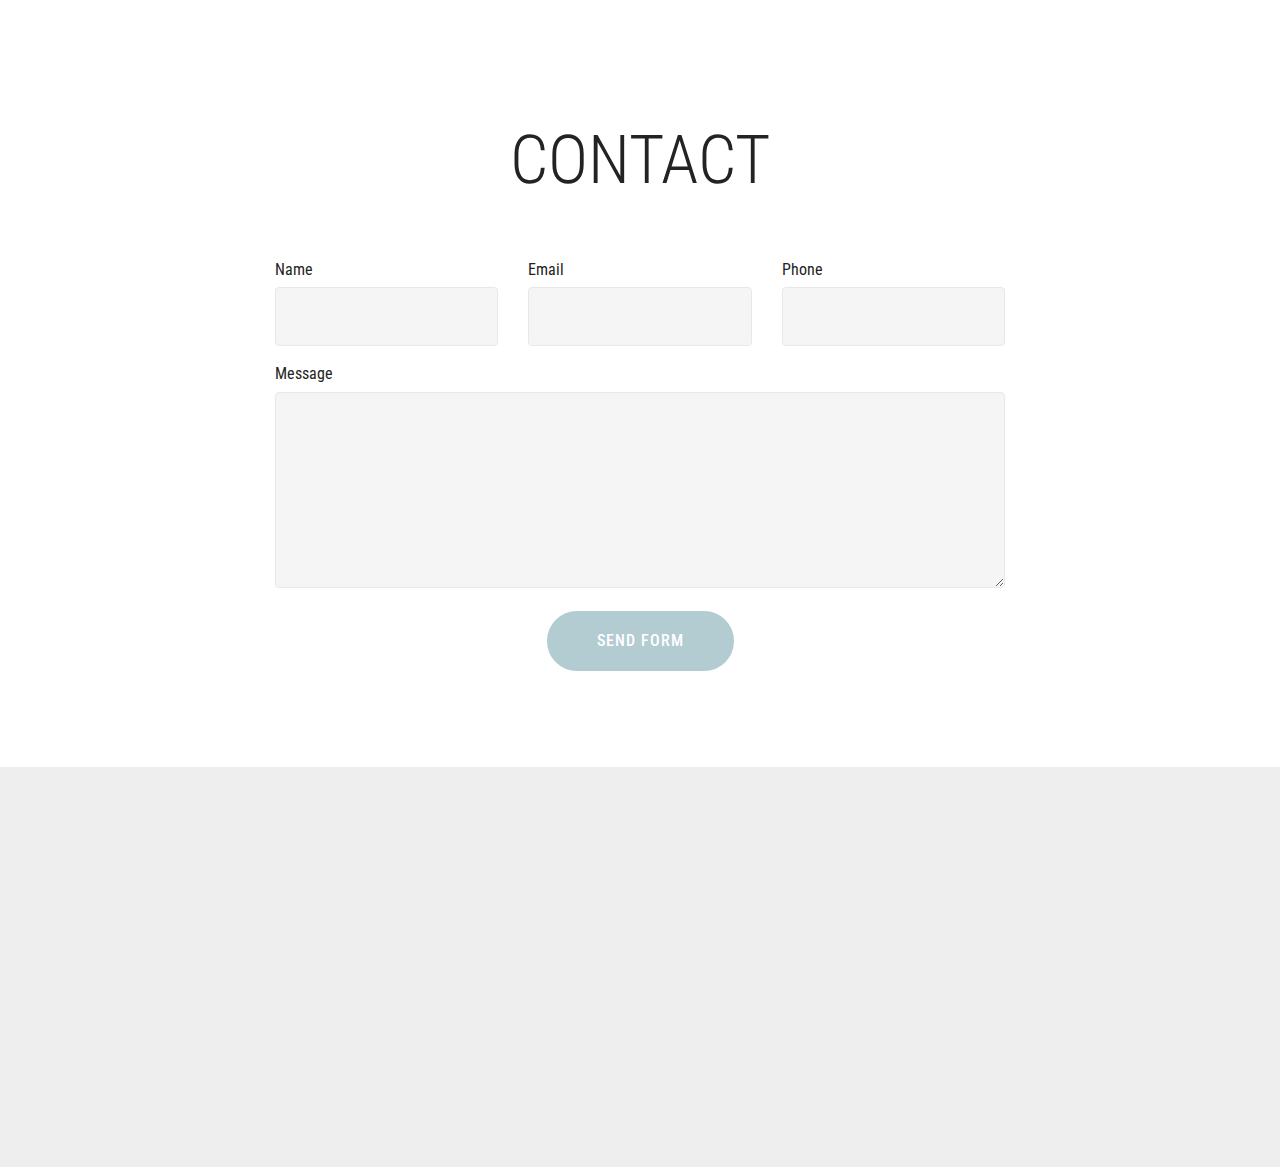
==== contact.html @ 8a57ddb5 "create github pages" ====
<!DOCTYPE html>
<html >
<head>
  <!-- Site made with Mobirise Website Builder v4.8.3, https://mobirise.com -->
  <meta charset="UTF-8">
  <meta http-equiv="X-UA-Compatible" content="IE=edge">
  <meta name="generator" content="Mobirise v4.8.3, mobirise.com">
  <meta name="viewport" content="width=device-width, initial-scale=1, minimum-scale=1">
  <link rel="shortcut icon" href="assets/images/logo2.png" type="image/x-icon">
  <meta name="description" content="Web Generator Description">
  <title>contact</title>
  <link rel="stylesheet" href="assets/web/assets/mobirise-icons/mobirise-icons.css">
  <link rel="stylesheet" href="assets/tether/tether.min.css">
  <link rel="stylesheet" href="assets/bootstrap/css/bootstrap.min.css">
  <link rel="stylesheet" href="assets/bootstrap/css/bootstrap-grid.min.css">
  <link rel="stylesheet" href="assets/bootstrap/css/bootstrap-reboot.min.css">
  <link rel="stylesheet" href="assets/dropdown/css/style.css">
  <link rel="stylesheet" href="assets/theme/css/style.css">
  <link rel="stylesheet" href="assets/mobirise/css/mbr-additional.css" type="text/css">
  
  
  
</head>
<body>
  <section class="menu cid-r60j9pSsD9" once="menu" id="menu2-v">

    

    <nav class="navbar navbar-expand beta-menu navbar-dropdown align-items-center navbar-fixed-top navbar-toggleable-sm bg-color transparent">
        <button class="navbar-toggler navbar-toggler-right" type="button" data-toggle="collapse" data-target="#navbarSupportedContent" aria-controls="navbarSupportedContent" aria-expanded="false" aria-label="Toggle navigation">
            <div class="hamburger">
                <span></span>
                <span></span>
                <span></span>
                <span></span>
            </div>
        </button>
        <div class="menu-logo">
            <div class="navbar-brand">
                
                
            </div>
        </div>
        <div class="collapse navbar-collapse" id="navbarSupportedContent">
            <ul class="navbar-nav nav-dropdown nav-right navbar-nav-top-padding" data-app-modern-menu="true"><li class="nav-item">
                    <a class="nav-link link text-white display-4" href="https://mobirise.com">Home</a>
                </li>
                <li class="nav-item dropdown open">
                    <a class="nav-link link dropdown-toggle text-white display-4" href="werk.html" data-toggle="dropdown-submenu" aria-expanded="true">Werk</a><div class="dropdown-menu"><a class="dropdown-item text-white display-4" href="grafischontwerp.html">grafisch ontwerp</a><a class="dropdown-item text-white display-4" href="fotografie.html">fotografie</a></div>
                </li><li class="nav-item"><a class="nav-link link text-white display-4" href="contact.html">Contact</a></li></ul>
            
        </div>
    </nav>
</section>

<section class="engine"><a href="https://mobiri.se/e">make your own website for free</a></section><section class="mbr-section form1 cid-r5quG4Xmtc" id="form1-d">

    

    
    <div class="container">
        <div class="row justify-content-center">
            <div class="title col-12 col-lg-8">
                <h2 class="mbr-section-title align-center pb-3 mbr-fonts-style display-1">
                    CONTACT</h2>
                
            </div>
        </div>
    </div>
    <div class="container">
        <div class="row justify-content-center">
            <div class="media-container-column col-lg-8" data-form-type="formoid">
                    <div data-form-alert="" hidden="">
                        Thanks for filling out the form!
                    </div>
            
                    <form class="mbr-form" action="https://mobirise.com/" method="post" data-form-title="Mobirise Form"><input type="hidden" name="email" data-form-email="true" value="3HmmqPAu88PGtLIsJCpdbBXEswCzyPb9y1jvnXiyZcxUybtmRmc34Odsw9iLwrab9UMjA8CFKDa3sPKSsH6M4JuAmCISs8RZKRK3dX3fKXfIW5dqasP6p+/CeQmYzyq2">
                        <div class="row row-sm-offset">
                            <div class="col-md-4 multi-horizontal" data-for="name">
                                <div class="form-group">
                                    <label class="form-control-label mbr-fonts-style display-7" for="name-form1-d">Name</label>
                                    <input type="text" class="form-control" name="name" data-form-field="Name" required="" id="name-form1-d">
                                </div>
                            </div>
                            <div class="col-md-4 multi-horizontal" data-for="email">
                                <div class="form-group">
                                    <label class="form-control-label mbr-fonts-style display-7" for="email-form1-d">Email</label>
                                    <input type="email" class="form-control" name="email" data-form-field="Email" required="" id="email-form1-d">
                                </div>
                            </div>
                            <div class="col-md-4 multi-horizontal" data-for="phone">
                                <div class="form-group">
                                    <label class="form-control-label mbr-fonts-style display-7" for="phone-form1-d">Phone</label>
                                    <input type="tel" class="form-control" name="phone" data-form-field="Phone" id="phone-form1-d">
                                </div>
                            </div>
                        </div>
                        <div class="form-group" data-for="message">
                            <label class="form-control-label mbr-fonts-style display-7" for="message-form1-d">Message</label>
                            <textarea type="text" class="form-control" name="message" rows="7" data-form-field="Message" id="message-form1-d"></textarea>
                        </div>
            
                        <span class="input-group-btn"><button href="" type="submit" class="btn btn-form btn-warning display-7">SEND FORM</button></span>
                    </form>
            </div>
        </div>
    </div>
</section>

<section class="map1 cid-r5quG6iySK" id="map1-e">

     

    <div class="google-map"><iframe frameborder="0" style="border:0" src="https://www.google.com/maps/embed/v1/place?key=AIzaSyA0Dx_boXQiwvdz8sJHoYeZNVTdoWONYkU&amp;q=place_id:ChIJn6wOs6lZwokRLKy1iqRcoKw" allowfullscreen=""></iframe></div>
</section>


  <script src="assets/web/assets/jquery/jquery.min.js"></script>
  <script src="assets/popper/popper.min.js"></script>
  <script src="assets/tether/tether.min.js"></script>
  <script src="assets/bootstrap/js/bootstrap.min.js"></script>
  <script src="assets/smoothscroll/smooth-scroll.js"></script>
  <script src="assets/dropdown/js/script.min.js"></script>
  <script src="assets/touchswipe/jquery.touch-swipe.min.js"></script>
  <script src="assets/theme/js/script.js"></script>
  <script src="assets/formoid/formoid.min.js"></script>
  
  
</body>
</html>
---- assets/web/assets/mobirise-icons/mobirise-icons.css ----
@font-face {
  font-family: 'MobiriseIcons';
  src:  url('mobirise-icons.eot?spat4u');
  src:  url('mobirise-icons.eot?spat4u#iefix') format('embedded-opentype'),
    url('mobirise-icons.ttf?spat4u') format('truetype'),
    url('mobirise-icons.woff?spat4u') format('woff'),
    url('mobirise-icons.svg?spat4u#MobiriseIcons') format('svg');
  font-weight: normal;
  font-style: normal;
}

[class^="mbri-"], [class*=" mbri-"] {
  /* use !important to prevent issues with browser extensions that change fonts */
  font-family: MobiriseIcons !important;
  speak: none;
  font-style: normal;
  font-weight: normal;
  font-variant: normal;
  text-transform: none;
  line-height: 1;

  /* Better Font Rendering =========== */
  -webkit-font-smoothing: antialiased;
  -moz-osx-font-smoothing: grayscale;
}

.mbri-add-submenu:before {
  content: "\e900";
}
.mbri-alert:before {
  content: "\e901";
}
.mbri-align-center:before {
  content: "\e902";
}
.mbri-align-justify:before {
  content: "\e903";
}
.mbri-align-left:before {
  content: "\e904";
}
.mbri-align-right:before {
  content: "\e905";
}
.mbri-android:before {
  content: "\e906";
}
.mbri-apple:before {
  content: "\e907";
}
.mbri-arrow-down:before {
  content: "\e908";
}
.mbri-arrow-next:before {
  content: "\e909";
}
.mbri-arrow-prev:before {
  content: "\e90a";
}
.mbri-arrow-up:before {
  content: "\e90b";
}
.mbri-bold:before {
  content: "\e90c";
}
.mbri-bookmark:before {
  content: "\e90d";
}
.mbri-bootstrap:before {
  content: "\e90e";
}
.mbri-briefcase:before {
  content: "\e90f";
}
.mbri-browse:before {
  content: "\e910";
}
.mbri-bulleted-list:before {
  content: "\e911";
}
.mbri-calendar:before {
  content: "\e912";
}
.mbri-camera:before {
  content: "\e913";
}
.mbri-cart-add:before {
  content: "\e914";
}
.mbri-cart-full:before {
  content: "\e915";
}
.mbri-cash:before {
  content: "\e916";
}
.mbri-change-style:before {
  content: "\e917";
}
.mbri-chat:before {
  content: "\e918";
}
.mbri-clock:before {
  content: "\e919";
}
.mbri-close:before {
  content: "\e91a";
}
.mbri-cloud:before {
  content: "\e91b";
}
.mbri-code:before {
  content: "\e91c";
}
.mbri-contact-form:before {
  content: "\e91d";
}
.mbri-credit-card:before {
  content: "\e91e";
}
.mbri-cursor-click:before {
  content: "\e91f";
}
.mbri-cust-feedback:before {
  content: "\e920";
}
.mbri-database:before {
  content: "\e921";
}
.mbri-delivery:before {
  content: "\e922";
}
.mbri-desktop:before {
  content: "\e923";
}
.mbri-devices:before {
  content: "\e924";
}
.mbri-down:before {
  content: "\e925";
}
.mbri-download:before {
  content: "\e989";
}
.mbri-drag-n-drop:before {
  content: "\e927";
}
.mbri-drag-n-drop2:before {
  content: "\e928";
}
.mbri-edit:before {
  content: "\e929";
}
.mbri-edit2:before {
  content: "\e92a";
}
.mbri-error:before {
  content: "\e92b";
}
.mbri-extension:before {
  content: "\e92c";
}
.mbri-features:before {
  content: "\e92d";
}
.mbri-file:before {
  content: "\e92e";
}
.mbri-flag:before {
  content: "\e92f";
}
.mbri-folder:before {
  content: "\e930";
}
.mbri-gift:before {
  content: "\e931";
}
.mbri-github:before {
  content: "\e932";
}
.mbri-globe:before {
  content: "\e933";
}
.mbri-globe-2:before {
  content: "\e934";
}
.mbri-growing-chart:before {
  content: "\e935";
}
.mbri-hearth:before {
  content: "\e936";
}
.mbri-help:before {
  content: "\e937";
}
.mbri-home:before {
  content: "\e938";
}
.mbri-hot-cup:before {
  content: "\e939";
}
.mbri-idea:before {
  content: "\e93a";
}
.mbri-image-gallery:before {
  content: "\e93b";
}
.mbri-image-slider:before {
  content: "\e93c";
}
.mbri-info:before {
  content: "\e93d";
}
.mbri-italic:before {
  content: "\e93e";
}
.mbri-key:before {
  content: "\e93f";
}
.mbri-laptop:before {
  content: "\e940";
}
.mbri-layers:before {
  content: "\e941";
}
.mbri-left-right:before {
  content: "\e942";
}
.mbri-left:before {
  content: "\e943";
}
.mbri-letter:before {
  content: "\e944";
}
.mbri-like:before {
  content: "\e945";
}
.mbri-link:before {
  content: "\e946";
}
.mbri-lock:before {
  content: "\e947";
}
.mbri-login:before {
  content: "\e948";
}
.mbri-logout:before {
  content: "\e949";
}
.mbri-magic-stick:before {
  content: "\e94a";
}
.mbri-map-pin:before {
  content: "\e94b";
}
.mbri-menu:before {
  content: "\e94c";
}
.mbri-mobile:before {
  content: "\e94d";
}
.mbri-mobile2:before {
  content: "\e94e";
}
.mbri-mobirise:before {
  content: "\e94f";
}
.mbri-more-horizontal:before {
  content: "\e950";
}
.mbri-more-vertical:before {
  content: "\e951";
}
.mbri-music:before {
  content: "\e952";
}
.mbri-new-file:before {
  content: "\e953";
}
.mbri-numbered-list:before {
  content: "\e954";
}
.mbri-opened-folder:before {
  content: "\e955";
}
.mbri-pages:before {
  content: "\e956";
}
.mbri-paper-plane:before {
  content: "\e957";
}
.mbri-paperclip:before {
  content: "\e958";
}
.mbri-photo:before {
  content: "\e959";
}
.mbri-photos:before {
  content: "\e95a";
}
.mbri-pin:before {
  content: "\e95b";
}
.mbri-play:before {
  content: "\e95c";
}
.mbri-plus:before {
  content: "\e95d";
}
.mbri-preview:before {
  content: "\e95e";
}
.mbri-print:before {
  content: "\e95f";
}
.mbri-protect:before {
  content: "\e960";
}
.mbri-question:before {
  content: "\e961";
}
.mbri-quote-left:before {
  content: "\e962";
}
.mbri-quote-right:before {
  content: "\e963";
}
.mbri-refresh:before {
  content: "\e964";
}
.mbri-responsive:before {
  content: "\e965";
}
.mbri-right:before {
  content: "\e966";
}
.mbri-rocket:before {
  content: "\e967";
}
.mbri-sad-face:before {
  content: "\e968";
}
.mbri-sale:before {
  content: "\e969";
}
.mbri-save:before {
  content: "\e96a";
}
.mbri-search:before {
  content: "\e96b";
}
.mbri-setting:before {
  content: "\e96c";
}
.mbri-setting2:before {
  content: "\e96d";
}
.mbri-setting3:before {
  content: "\e96e";
}
.mbri-share:before {
  content: "\e96f";
}
.mbri-shopping-bag:before {
  content: "\e970";
}
.mbri-shopping-basket:before {
  content: "\e971";
}
.mbri-shopping-cart:before {
  content: "\e972";
}
.mbri-sites:before {
  content: "\e973";
}
.mbri-smile-face:before {
  content: "\e974";
}
.mbri-speed:before {
  content: "\e975";
}
.mbri-star:before {
  content: "\e976";
}
.mbri-success:before {
  content: "\e977";
}
.mbri-sun:before {
  content: "\e978";
}
.mbri-sun2:before {
  content: "\e979";
}
.mbri-tablet:before {
  content: "\e97a";
}
.mbri-tablet-vertical:before {
  content: "\e97b";
}
.mbri-target:before {
  content: "\e97c";
}
.mbri-timer:before {
  content: "\e97d";
}
.mbri-to-ftp:before {
  content: "\e97e";
}
.mbri-to-local-drive:before {
  content: "\e97f";
}
.mbri-touch-swipe:before {
  content: "\e980";
}
.mbri-touch:before {
  content: "\e981";
}
.mbri-trash:before {
  content: "\e982";
}
.mbri-underline:before {
  content: "\e983";
}
.mbri-unlink:before {
  content: "\e984";
}
.mbri-unlock:before {
  content: "\e985";
}
.mbri-up-down:before {
  content: "\e986";
}
.mbri-up:before {
  content: "\e987";
}
.mbri-update:before {
  content: "\e988";
}
.mbri-upload:before {
 content: "\e926"; 
}
.mbri-user:before {
  content: "\e98a";
}
.mbri-user2:before {
  content: "\e98b";
}
.mbri-users:before {
  content: "\e98c";
}
.mbri-video:before {
  content: "\e98d";
}
.mbri-video-play:before {
  content: "\e98e";
}
.mbri-watch:before {
  content: "\e98f";
}
.mbri-website-theme:before {
  content: "\e990";
}
.mbri-wifi:before {
  content: "\e991";
}
.mbri-windows:before {
  content: "\e992";
}
.mbri-zoom-out:before {
  content: "\e993";
}
.mbri-redo:before {
  content: "\e994";
}
.mbri-undo:before {
  content: "\e995";
}
---- assets/dropdown/css/style.css ----
.navbar-dropdown {
  left: 0;
  padding: 0;
  position: absolute;
  right: 0;
  top: 0;
  transition: all 0.45s ease;
  z-index: 1030;
  background: #282828; }
  .navbar-dropdown .navbar-logo {
    margin-right: 0.8rem;
    transition: margin 0.3s ease-in-out;
    vertical-align: middle; }
    .navbar-dropdown .navbar-logo img {
      height: 3.125rem;
      transition: all 0.3s ease-in-out; }
    .navbar-dropdown .navbar-logo.mbr-iconfont {
      font-size: 3.125rem;
      line-height: 3.125rem; }
  .navbar-dropdown .navbar-caption {
    font-weight: 700;
    white-space: normal;
    vertical-align: -4px;
    line-height: 3.125rem !important; }
    .navbar-dropdown .navbar-caption, .navbar-dropdown .navbar-caption:hover {
      color: inherit;
      text-decoration: none; }
  .navbar-dropdown .mbr-iconfont + .navbar-caption {
    vertical-align: -1px; }
  .navbar-dropdown.navbar-fixed-top {
    position: fixed; }
  .navbar-dropdown .navbar-brand span {
    vertical-align: -4px; }
  .navbar-dropdown.bg-color.transparent {
    background: none; }
  .navbar-dropdown.navbar-short .navbar-brand {
    padding: 0.625rem 0; }
    .navbar-dropdown.navbar-short .navbar-brand span {
      vertical-align: -1px; }
  .navbar-dropdown.navbar-short .navbar-caption {
    line-height: 2.375rem !important;
    vertical-align: -2px; }
  .navbar-dropdown.navbar-short .navbar-logo {
    margin-right: 0.5rem; }
    .navbar-dropdown.navbar-short .navbar-logo img {
      height: 2.375rem; }
    .navbar-dropdown.navbar-short .navbar-logo.mbr-iconfont {
      font-size: 2.375rem;
      line-height: 2.375rem; }
  .navbar-dropdown.navbar-short .mbr-table-cell {
    height: 3.625rem; }
  .navbar-dropdown .navbar-close {
    left: 0.6875rem;
    position: fixed;
    top: 0.75rem;
    z-index: 1000; }
  .navbar-dropdown .hamburger-icon {
    content: "";
    display: inline-block;
    vertical-align: middle;
    width: 16px;
    -webkit-box-shadow: 0 -6px 0 1px #282828,0 0 0 1px #282828,0 6px 0 1px #282828;
    -moz-box-shadow: 0 -6px 0 1px #282828,0 0 0 1px #282828,0 6px 0 1px #282828;
    box-shadow: 0 -6px 0 1px #282828,0 0 0 1px #282828,0 6px 0 1px #282828; }

.dropdown-menu .dropdown-toggle[data-toggle="dropdown-submenu"]::after {
  border-bottom: 0.35em solid transparent;
  border-left: 0.35em solid;
  border-right: 0;
  border-top: 0.35em solid transparent;
  margin-left: 0.3rem; }

.dropdown-menu .dropdown-item:focus {
  outline: 0; }

.nav-dropdown {
  font-size: 0.75rem;
  font-weight: 500;
  height: auto !important; }
  .nav-dropdown .nav-btn {
    padding-left: 1rem; }
  .nav-dropdown .link {
    margin: .667em 1.667em;
    font-weight: 500;
    padding: 0;
    transition: color .2s ease-in-out; }
    .nav-dropdown .link.dropdown-toggle {
      margin-right: 2.583em; }
      .nav-dropdown .link.dropdown-toggle::after {
        margin-left: .25rem;
        border-top: 0.35em solid;
        border-right: 0.35em solid transparent;
        border-left: 0.35em solid transparent;
        border-bottom: 0; }
      .nav-dropdown .link.dropdown-toggle[aria-expanded="true"] {
        margin: 0;
        padding: 0.667em 3.263em  0.667em 1.667em; }
  .nav-dropdown .link::after,
  .nav-dropdown .dropdown-item::after {
    color: inherit; }
  .nav-dropdown .btn {
    font-size: 0.75rem;
    font-weight: 700;
    letter-spacing: 0;
    margin-bottom: 0;
    padding-left: 1.25rem;
    padding-right: 1.25rem; }
  .nav-dropdown .dropdown-menu {
    border-radius: 0;
    border: 0;
    left: 0;
    margin: 0;
    padding-bottom: 1.25rem;
    padding-top: 1.25rem;
    position: relative; }
  .nav-dropdown .dropdown-submenu {
    margin-left: 0.125rem;
    top: 0; }
  .nav-dropdown .dropdown-item {
    font-weight: 500;
    line-height: 2;
    padding: 0.3846em 4.615em 0.3846em 1.5385em;
    position: relative;
    transition: color .2s ease-in-out, background-color .2s ease-in-out; }
    .nav-dropdown .dropdown-item::after {
      margin-top: -0.3077em;
      position: absolute;
      right: 1.1538em;
      top: 50%; }
    .nav-dropdown .dropdown-item:focus, .nav-dropdown .dropdown-item:hover {
      background: none; }

@media (max-width: 767px) {
  .nav-dropdown.navbar-toggleable-sm {
    bottom: 0;
    display: none;
    left: 0;
    overflow-x: hidden;
    position: fixed;
    top: 0;
    transform: translateX(-100%);
    -ms-transform: translateX(-100%);
    -webkit-transform: translateX(-100%);
    width: 18.75rem;
    z-index: 999; } }
.nav-dropdown.navbar-toggleable-xl {
  bottom: 0;
  display: none;
  left: 0;
  overflow-x: hidden;
  position: fixed;
  top: 0;
  transform: translateX(-100%);
  -ms-transform: translateX(-100%);
  -webkit-transform: translateX(-100%);
  width: 18.75rem;
  z-index: 999; }

.nav-dropdown-sm {
  display: block !important;
  overflow-x: hidden;
  overflow: auto;
  padding-top: 3.875rem; }
  .nav-dropdown-sm::after {
    content: "";
    display: block;
    height: 3rem;
    width: 100%; }
  .nav-dropdown-sm.collapse.in ~ .navbar-close {
    display: block !important; }
  .nav-dropdown-sm.collapsing, .nav-dropdown-sm.collapse.in {
    transform: translateX(0);
    -ms-transform: translateX(0);
    -webkit-transform: translateX(0);
    transition: all 0.25s ease-out;
    -webkit-transition: all 0.25s ease-out;
    background: #282828; }
  .nav-dropdown-sm.collapsing[aria-expanded="false"] {
    transform: translateX(-100%);
    -ms-transform: translateX(-100%);
    -webkit-transform: translateX(-100%); }
  .nav-dropdown-sm .nav-item {
    display: block;
    margin-left: 0 !important;
    padding-left: 0; }
  .nav-dropdown-sm .link,
  .nav-dropdown-sm .dropdown-item {
    border-top: 1px dotted rgba(255, 255, 255, 0.1);
    font-size: 0.8125rem;
    line-height: 1.6;
    margin: 0 !important;
    padding: 0.875rem 2.4rem 0.875rem 1.5625rem !important;
    position: relative;
    white-space: normal; }
    .nav-dropdown-sm .link:focus, .nav-dropdown-sm .link:hover,
    .nav-dropdown-sm .dropdown-item:focus,
    .nav-dropdown-sm .dropdown-item:hover {
      background: rgba(0, 0, 0, 0.2) !important;
      color: #c0a375; }
  .nav-dropdown-sm .nav-btn {
    position: relative;
    padding: 1.5625rem 1.5625rem 0 1.5625rem; }
    .nav-dropdown-sm .nav-btn::before {
      border-top: 1px dotted rgba(255, 255, 255, 0.1);
      content: "";
      left: 0;
      position: absolute;
      top: 0;
      width: 100%; }
    .nav-dropdown-sm .nav-btn + .nav-btn {
      padding-top: 0.625rem; }
      .nav-dropdown-sm .nav-btn + .nav-btn::before {
        display: none; }
  .nav-dropdown-sm .btn {
    padding: 0.625rem 0; }
  .nav-dropdown-sm .dropdown-toggle[data-toggle="dropdown-submenu"]::after {
    margin-left: .25rem;
    border-top: 0.35em solid;
    border-right: 0.35em solid transparent;
    border-left: 0.35em solid transparent;
    border-bottom: 0; }
  .nav-dropdown-sm .dropdown-toggle[data-toggle="dropdown-submenu"][aria-expanded="true"]::after {
    border-top: 0;
    border-right: 0.35em solid transparent;
    border-left: 0.35em solid transparent;
    border-bottom: 0.35em solid; }
  .nav-dropdown-sm .dropdown-menu {
    margin: 0;
    padding: 0;
    position: relative;
    top: 0;
    left: 0;
    width: 100%;
    border: 0;
    float: none;
    border-radius: 0;
    background: none; }
  .nav-dropdown-sm .dropdown-submenu {
    left: 100%;
    margin-left: 0.125rem;
    margin-top: -1.25rem;
    top: 0; }

.navbar-toggleable-sm .nav-dropdown .dropdown-menu {
  position: absolute; }

.navbar-toggleable-sm .nav-dropdown .dropdown-submenu {
  left: 100%;
  margin-left: 0.125rem;
  margin-top: -1.25rem;
  top: 0; }

.navbar-toggleable-sm.opened .nav-dropdown .dropdown-menu {
  position: relative; }

.navbar-toggleable-sm.opened .nav-dropdown .dropdown-submenu {
  left: 0;
  margin-left: 00rem;
  margin-top: 0rem;
  top: 0; }

.is-builder .nav-dropdown.collapsing {
  transition: none !important; }

/*# sourceMappingURL=style.css.map */
---- assets/theme/css/style.css ----
/*!
 * Mobirise v4 theme (https://mobirise.com/)
 * Copyright 2017 Mobirise
 */section{background-color:#eeeeee}section,.container,.container-fluid{position:relative;word-wrap:break-word}a.mbr-iconfont:hover{text-decoration:none}.article .lead p,.article .lead ul,.article .lead ol,.article .lead pre,.article .lead blockquote{margin-bottom:0}a{font-style:normal;font-weight:400;cursor:pointer}a,a:hover{text-decoration:none}figure{margin-bottom:0}body{color:#232323}h1,h2,h3,h4,h5,h6,.h1,.h2,.h3,.h4,.h5,.h6,.display-1,.display-2,.display-3,.display-4{line-height:1;word-break:break-word;word-wrap:break-word}b,strong{font-weight:bold}blockquote{padding:10px 0 10px 20px;position:relative;border-left:2px solid;border-color:#ff3366}input:-webkit-autofill,input:-webkit-autofill:hover,input:-webkit-autofill:focus,input:-webkit-autofill:active{transition-delay:9999s;transition-property:background-color, color}textarea[type="hidden"]{display:none}body{position:relative}section{background-position:50% 50%;background-repeat:no-repeat;background-size:cover}section .mbr-background-video,section .mbr-background-video-preview{position:absolute;bottom:0;left:0;right:0;top:0}.hidden{visibility:hidden}.mbr-z-index20{z-index:20}/*! Base colors */.mbr-white{color:#ffffff}.mbr-black{color:#000000}.mbr-bg-white{background-color:#ffffff}.mbr-bg-black{background-color:#000000}/*! Text-aligns */.align-left{text-align:left}.align-center{text-align:center}.align-right{text-align:right}@media (max-width: 767px){.align-left,.align-center,.align-right,.mbr-section-btn,.mbr-section-title{text-align:center}}/*! Font-weight  */.mbr-light{font-weight:300}.mbr-regular{font-weight:400}.mbr-semibold{font-weight:500}.mbr-bold{font-weight:700}/*! Media  */.media-size-item{-webkit-flex:1 1 auto;-moz-flex:1 1 auto;-ms-flex:1 1 auto;-o-flex:1 1 auto;flex:1 1 auto}.media-content{-webkit-flex-basis:100%;flex-basis:100%}.media-container-row{display:-ms-flexbox;display:-webkit-flex;display:flex;-webkit-flex-direction:row;-ms-flex-direction:row;flex-direction:row;-webkit-flex-wrap:wrap;-ms-flex-wrap:wrap;flex-wrap:wrap;-webkit-justify-content:center;-ms-flex-pack:center;justify-content:center;-webkit-align-content:center;-ms-flex-line-pack:center;align-content:center;-webkit-align-items:start;-ms-flex-align:start;align-items:start}.media-container-row .media-size-item{width:400px}.media-container-column{display:-ms-flexbox;display:-webkit-flex;display:flex;-webkit-flex-direction:column;-ms-flex-direction:column;flex-direction:column;-webkit-flex-wrap:wrap;-ms-flex-wrap:wrap;flex-wrap:wrap;-webkit-justify-content:center;-ms-flex-pack:center;justify-content:center;-webkit-align-content:center;-ms-flex-line-pack:center;align-content:center;-webkit-align-items:stretch;-ms-flex-align:stretch;align-items:stretch}.media-container-column>*{width:100%}@media (min-width: 992px){.media-container-row{-webkit-flex-wrap:nowrap;-ms-flex-wrap:nowrap;flex-wrap:nowrap}}figure{overflow:hidden}figure[mbr-media-size]{transition:width 0.1s}.mbr-figure img,.mbr-figure iframe{display:block;width:100%}.card{background-color:transparent;border:none}.card-img{text-align:center;flex-shrink:0;-webkit-flex-shrink:0}.media{max-width:100%;margin:0 auto}.mbr-figure{-ms-flex-item-align:center;-ms-grid-row-align:center;-webkit-align-self:center;align-self:center}.media-container>div{max-width:100%}.mbr-figure img,.card-img img{width:100%}@media (max-width: 991px){.media-size-item{width:auto !important}.media{width:auto}.mbr-figure{width:100% !important}}/*! Buttons */.mbr-section-btn{margin-left:-.25rem;margin-right:-.25rem;font-size:0}nav .mbr-section-btn{margin-left:0rem;margin-right:0rem}/*! Btn icon margin */.btn .mbr-iconfont,.btn.btn-sm .mbr-iconfont{cursor:pointer;margin-right:0.5rem}.btn.btn-md .mbr-iconfont,.btn.btn-md .mbr-iconfont{margin-right:0.8rem}.mbr-regular{font-weight:400}.mbr-semibold{font-weight:500}.mbr-bold{font-weight:700}[type="submit"]{-webkit-appearance:none}/*! Full-screen */.mbr-fullscreen .mbr-overlay{min-height:100vh}.mbr-fullscreen{display:flex;display:-webkit-flex;display:-moz-flex;display:-ms-flex;display:-o-flex;align-items:center;-webkit-align-items:center;min-height:100vh;padding-top:3rem;padding-bottom:3rem}/*! Map */.map{height:25rem;position:relative}.map iframe{width:100%;height:100%}.form-asterisk{font-family:initial;position:absolute;top:-2px;font-weight:normal}/*! Scroll to top arrow */.mbr-arrow-up{bottom:25px;right:90px;position:fixed;text-align:right;z-index:5000;color:#ffffff;font-size:32px;transform:rotate(180deg);-webkit-transform:rotate(180deg)}.mbr-arrow-up a{background:rgba(0,0,0,0.2);border-radius:3px;color:#fff;display:inline-block;height:60px;width:60px;outline-style:none !important;position:relative;text-decoration:none;transition:all .3s ease-in-out;cursor:pointer;text-align:center}.mbr-arrow-up a:hover{background-color:rgba(0,0,0,0.4)}.mbr-arrow-up a i{line-height:60px}.mbr-arrow-up-icon{display:block;color:#fff}.mbr-arrow-up-icon::before{content:"\203a";display:inline-block;font-family:serif;font-size:32px;line-height:1;font-style:normal;position:relative;top:6px;left:-4px;-webkit-transform:rotate(-90deg);transform:rotate(-90deg)}/*! Arrow Down */.mbr-arrow{position:absolute;bottom:45px;left:50%;width:60px;height:60px;cursor:pointer;background-color:rgba(80,80,80,0.5);border-radius:50%;-webkit-transform:translateX(-50%);transform:translateX(-50%)}.mbr-arrow>a{display:inline-block;text-decoration:none;outline-style:none;-webkit-animation:arrowdown 1.7s ease-in-out infinite;animation:arrowdown 1.7s ease-in-out infinite}.mbr-arrow>a>i{position:absolute;top:-2px;left:15px;font-size:2rem}@keyframes arrowdown{0%{transform:translateY(0px);-webkit-transform:translateY(0px)}50%{transform:translateY(-5px);-webkit-transform:translateY(-5px)}100%{transform:translateY(0px);-webkit-transform:translateY(0px)}}@-webkit-keyframes arrowdown{0%{transform:translateY(0px);-webkit-transform:translateY(0px)}50%{transform:translateY(-5px);-webkit-transform:translateY(-5px)}100%{transform:translateY(0px);-webkit-transform:translateY(0px)}}@media (max-width: 500px){.mbr-arrow-up{left:50%;right:auto;transform:translateX(-50%) rotate(180deg);-webkit-transform:translateX(-50%) rotate(180deg)}}@keyframes gradient-animation{from{background-position:0% 100%;animation-timing-function:ease-in-out}to{background-position:100% 0%;animation-timing-function:ease-in-out}}@-webkit-keyframes gradient-animation{from{background-position:0% 100%;animation-timing-function:ease-in-out}to{background-position:100% 0%;animation-timing-function:ease-in-out}}.bg-gradient{background-size:200% 200%;animation:gradient-animation 5s infinite alternate;-webkit-animation:gradient-animation 5s infinite alternate}.menu .navbar-brand{display:-webkit-flex}.menu .navbar-brand span{display:flex;display:-webkit-flex}.menu .navbar-brand .navbar-caption-wrap{display:-webkit-flex}.menu .navbar-brand .navbar-logo img{display:-webkit-flex}@media (min-width: 768px) and (max-width: 991px){.menu .navbar-toggleable-sm .navbar-nav{display:-webkit-box;display:-webkit-flex;display:-ms-flexbox}}@media (min-width: 992px){.menu .navbar-nav.nav-dropdown{display:-webkit-flex}.menu .navbar-toggleable-sm .navbar-collapse{display:-webkit-flex !important}}.navbar{display:-webkit-flex;-webkit-flex-wrap:wrap;-webkit-align-items:center;-webkit-justify-content:space-between}.navbar-collapse{-webkit-flex-basis:100%;-webkit-flex-grow:1;-webkit-align-items:center}.nav-dropdown .link{padding:.667em 1.667em !important;margin:0 !important}.nav{display:-webkit-flex;-webkit-flex-wrap:wrap}.row{display:-webkit-flex;-webkit-flex-wrap:wrap}.justify-content-center{-webkit-justify-content:center}.form-inline{display:-webkit-flex;-webkit-flex-flow:row wrap;-webkit-align-items:center}.card-wrapper{flex:1;-webkit-flex:1}.carousel-control{display:-webkit-flex;-webkit-align-items:center;-webkit-justify-content:center}.carousel-controls{display:-webkit-flex}.media{display:-webkit-flex}
/*# sourceMappingURL=style.css.map */
.engine {
	position: absolute;
	text-indent: -2400px;
	text-align: center;
	padding: 0;
	top: 0;
	left: -2400px;
}
---- assets/mobirise/css/mbr-additional.css ----
@import url(https://fonts.googleapis.com/css?family=Roboto+Condensed:300,300i,400,400i,700,700i);





body {
  font-style: normal;
  line-height: 1.5;
}
.mbr-section-title {
  font-style: normal;
  line-height: 1.2;
}
.mbr-section-subtitle {
  line-height: 1.3;
}
.mbr-text {
  font-style: normal;
  line-height: 1.6;
}
.display-1 {
  font-family: 'Roboto Condensed', sans-serif;
  font-size: 4.25rem;
}
.display-1 > .mbr-iconfont {
  font-size: 6.8rem;
}
.display-2 {
  font-family: 'Roboto Condensed', sans-serif;
  font-size: 3rem;
}
.display-2 > .mbr-iconfont {
  font-size: 4.8rem;
}
.display-4 {
  font-family: 'Roboto Condensed', sans-serif;
  font-size: 1rem;
}
.display-4 > .mbr-iconfont {
  font-size: 1.6rem;
}
.display-5 {
  font-family: 'Roboto Condensed', sans-serif;
  font-size: 1.5rem;
}
.display-5 > .mbr-iconfont {
  font-size: 2.4rem;
}
.display-7 {
  font-family: 'Roboto Condensed', sans-serif;
  font-size: 1rem;
}
.display-7 > .mbr-iconfont {
  font-size: 1.6rem;
}
/* ---- Fluid typography for mobile devices ---- */
/* 1.4 - font scale ratio ( bootstrap == 1.42857 ) */
/* 100vw - current viewport width */
/* (48 - 20)  48 == 48rem == 768px, 20 == 20rem == 320px(minimal supported viewport) */
/* 0.65 - min scale variable, may vary */
@media (max-width: 768px) {
  .display-1 {
    font-size: 3.4rem;
    font-size: calc( 2.1374999999999997rem + (4.25 - 2.1374999999999997) * ((100vw - 20rem) / (48 - 20)));
    line-height: calc( 1.4 * (2.1374999999999997rem + (4.25 - 2.1374999999999997) * ((100vw - 20rem) / (48 - 20))));
  }
  .display-2 {
    font-size: 2.4rem;
    font-size: calc( 1.7rem + (3 - 1.7) * ((100vw - 20rem) / (48 - 20)));
    line-height: calc( 1.4 * (1.7rem + (3 - 1.7) * ((100vw - 20rem) / (48 - 20))));
  }
  .display-4 {
    font-size: 0.8rem;
    font-size: calc( 1rem + (1 - 1) * ((100vw - 20rem) / (48 - 20)));
    line-height: calc( 1.4 * (1rem + (1 - 1) * ((100vw - 20rem) / (48 - 20))));
  }
  .display-5 {
    font-size: 1.2rem;
    font-size: calc( 1.175rem + (1.5 - 1.175) * ((100vw - 20rem) / (48 - 20)));
    line-height: calc( 1.4 * (1.175rem + (1.5 - 1.175) * ((100vw - 20rem) / (48 - 20))));
  }
}
/* Buttons */
.btn {
  font-weight: 500;
  border-width: 2px;
  font-style: normal;
  letter-spacing: 1px;
  margin: .4rem .8rem;
  white-space: normal;
  -webkit-transition: all 0.3s ease-in-out;
  -moz-transition: all 0.3s ease-in-out;
  transition: all 0.3s ease-in-out;
  display: inline-flex;
  align-items: center;
  justify-content: center;
  word-break: break-word;
  -webkit-align-items: center;
  -webkit-justify-content: center;
  display: -webkit-inline-flex;
  padding: 1rem 3rem;
  border-radius: 3px;
}
.btn-sm {
  font-weight: 500;
  letter-spacing: 1px;
  -webkit-transition: all 0.3s ease-in-out;
  -moz-transition: all 0.3s ease-in-out;
  transition: all 0.3s ease-in-out;
  padding: 0.6rem 1.5rem;
  border-radius: 3px;
}
.btn-md {
  font-weight: 500;
  letter-spacing: 1px;
  margin: .4rem .8rem !important;
  -webkit-transition: all 0.3s ease-in-out;
  -moz-transition: all 0.3s ease-in-out;
  transition: all 0.3s ease-in-out;
  padding: 1rem 3rem;
  border-radius: 3px;
}
.btn-lg {
  font-weight: 500;
  letter-spacing: 1px;
  margin: .4rem .8rem !important;
  -webkit-transition: all 0.3s ease-in-out;
  -moz-transition: all 0.3s ease-in-out;
  transition: all 0.3s ease-in-out;
  padding: 1.2rem 3.2rem;
  border-radius: 3px;
}
.bg-primary {
  background-color: #149dcc !important;
}
.bg-success {
  background-color: #f7ed4a !important;
}
.bg-info {
  background-color: #82786e !important;
}
.bg-warning {
  background-color: #b2ccd2 !important;
}
.bg-danger {
  background-color: #b1a374 !important;
}
.btn-primary,
.btn-primary:active {
  background-color: #149dcc !important;
  border-color: #149dcc !important;
  color: #ffffff !important;
}
.btn-primary:hover,
.btn-primary:focus,
.btn-primary.focus,
.btn-primary.active {
  color: #ffffff !important;
  background-color: #0d6786 !important;
  border-color: #0d6786 !important;
}
.btn-primary.disabled,
.btn-primary:disabled {
  color: #ffffff !important;
  background-color: #0d6786 !important;
  border-color: #0d6786 !important;
}
.btn-secondary,
.btn-secondary:active {
  background-color: #ff3366 !important;
  border-color: #ff3366 !important;
  color: #ffffff !important;
}
.btn-secondary:hover,
.btn-secondary:focus,
.btn-secondary.focus,
.btn-secondary.active {
  color: #ffffff !important;
  background-color: #e50039 !important;
  border-color: #e50039 !important;
}
.btn-secondary.disabled,
.btn-secondary:disabled {
  color: #ffffff !important;
  background-color: #e50039 !important;
  border-color: #e50039 !important;
}
.btn-info,
.btn-info:active {
  background-color: #82786e !important;
  border-color: #82786e !important;
  color: #ffffff !important;
}
.btn-info:hover,
.btn-info:focus,
.btn-info.focus,
.btn-info.active {
  color: #ffffff !important;
  background-color: #59524b !important;
  border-color: #59524b !important;
}
.btn-info.disabled,
.btn-info:disabled {
  color: #ffffff !important;
  background-color: #59524b !important;
  border-color: #59524b !important;
}
.btn-success,
.btn-success:active {
  background-color: #f7ed4a !important;
  border-color: #f7ed4a !important;
  color: #3f3c03 !important;
}
.btn-success:hover,
.btn-success:focus,
.btn-success.focus,
.btn-success.active {
  color: #3f3c03 !important;
  background-color: #eadd0a !important;
  border-color: #eadd0a !important;
}
.btn-success.disabled,
.btn-success:disabled {
  color: #3f3c03 !important;
  background-color: #eadd0a !important;
  border-color: #eadd0a !important;
}
.btn-warning,
.btn-warning:active {
  background-color: #b2ccd2 !important;
  border-color: #b2ccd2 !important;
  color: #ffffff !important;
}
.btn-warning:hover,
.btn-warning:focus,
.btn-warning.focus,
.btn-warning.active {
  color: #ffffff !important;
  background-color: #82acb6 !important;
  border-color: #82acb6 !important;
}
.btn-warning.disabled,
.btn-warning:disabled {
  color: #ffffff !important;
  background-color: #82acb6 !important;
  border-color: #82acb6 !important;
}
.btn-danger,
.btn-danger:active {
  background-color: #b1a374 !important;
  border-color: #b1a374 !important;
  color: #ffffff !important;
}
.btn-danger:hover,
.btn-danger:focus,
.btn-danger.focus,
.btn-danger.active {
  color: #ffffff !important;
  background-color: #8b7d4e !important;
  border-color: #8b7d4e !important;
}
.btn-danger.disabled,
.btn-danger:disabled {
  color: #ffffff !important;
  background-color: #8b7d4e !important;
  border-color: #8b7d4e !important;
}
.btn-white {
  color: #333333 !important;
}
.btn-white,
.btn-white:active {
  background-color: #ffffff !important;
  border-color: #ffffff !important;
  color: #808080 !important;
}
.btn-white:hover,
.btn-white:focus,
.btn-white.focus,
.btn-white.active {
  color: #808080 !important;
  background-color: #d9d9d9 !important;
  border-color: #d9d9d9 !important;
}
.btn-white.disabled,
.btn-white:disabled {
  color: #808080 !important;
  background-color: #d9d9d9 !important;
  border-color: #d9d9d9 !important;
}
.btn-black,
.btn-black:active {
  background-color: #333333 !important;
  border-color: #333333 !important;
  color: #ffffff !important;
}
.btn-black:hover,
.btn-black:focus,
.btn-black.focus,
.btn-black.active {
  color: #ffffff !important;
  background-color: #0d0d0d !important;
  border-color: #0d0d0d !important;
}
.btn-black.disabled,
.btn-black:disabled {
  color: #ffffff !important;
  background-color: #0d0d0d !important;
  border-color: #0d0d0d !important;
}
.btn-primary-outline,
.btn-primary-outline:active {
  background: none;
  border-color: #0b566f;
  color: #0b566f;
}
.btn-primary-outline:hover,
.btn-primary-outline:focus,
.btn-primary-outline.focus,
.btn-primary-outline.active {
  color: #ffffff;
  background-color: #149dcc;
  border-color: #149dcc;
}
.btn-primary-outline.disabled,
.btn-primary-outline:disabled {
  color: #ffffff !important;
  background-color: #149dcc !important;
  border-color: #149dcc !important;
}
.btn-secondary-outline,
.btn-secondary-outline:active {
  background: none;
  border-color: #cc0033;
  color: #cc0033;
}
.btn-secondary-outline:hover,
.btn-secondary-outline:focus,
.btn-secondary-outline.focus,
.btn-secondary-outline.active {
  color: #ffffff;
  background-color: #ff3366;
  border-color: #ff3366;
}
.btn-secondary-outline.disabled,
.btn-secondary-outline:disabled {
  color: #ffffff !important;
  background-color: #ff3366 !important;
  border-color: #ff3366 !important;
}
.btn-info-outline,
.btn-info-outline:active {
  background: none;
  border-color: #4b453f;
  color: #4b453f;
}
.btn-info-outline:hover,
.btn-info-outline:focus,
.btn-info-outline.focus,
.btn-info-outline.active {
  color: #ffffff;
  background-color: #82786e;
  border-color: #82786e;
}
.btn-info-outline.disabled,
.btn-info-outline:disabled {
  color: #ffffff !important;
  background-color: #82786e !important;
  border-color: #82786e !important;
}
.btn-success-outline,
.btn-success-outline:active {
  background: none;
  border-color: #d2c609;
  color: #d2c609;
}
.btn-success-outline:hover,
.btn-success-outline:focus,
.btn-success-outline.focus,
.btn-success-outline.active {
  color: #3f3c03;
  background-color: #f7ed4a;
  border-color: #f7ed4a;
}
.btn-success-outline.disabled,
.btn-success-outline:disabled {
  color: #3f3c03 !important;
  background-color: #f7ed4a !important;
  border-color: #f7ed4a !important;
}
.btn-warning-outline,
.btn-warning-outline:active {
  background: none;
  border-color: #72a1ac;
  color: #72a1ac;
}
.btn-warning-outline:hover,
.btn-warning-outline:focus,
.btn-warning-outline.focus,
.btn-warning-outline.active {
  color: #ffffff;
  background-color: #b2ccd2;
  border-color: #b2ccd2;
}
.btn-warning-outline.disabled,
.btn-warning-outline:disabled {
  color: #ffffff !important;
  background-color: #b2ccd2 !important;
  border-color: #b2ccd2 !important;
}
.btn-danger-outline,
.btn-danger-outline:active {
  background: none;
  border-color: #7a6e45;
  color: #7a6e45;
}
.btn-danger-outline:hover,
.btn-danger-outline:focus,
.btn-danger-outline.focus,
.btn-danger-outline.active {
  color: #ffffff;
  background-color: #b1a374;
  border-color: #b1a374;
}
.btn-danger-outline.disabled,
.btn-danger-outline:disabled {
  color: #ffffff !important;
  background-color: #b1a374 !important;
  border-color: #b1a374 !important;
}
.btn-black-outline,
.btn-black-outline:active {
  background: none;
  border-color: #000000;
  color: #000000;
}
.btn-black-outline:hover,
.btn-black-outline:focus,
.btn-black-outline.focus,
.btn-black-outline.active {
  color: #ffffff;
  background-color: #333333;
  border-color: #333333;
}
.btn-black-outline.disabled,
.btn-black-outline:disabled {
  color: #ffffff !important;
  background-color: #333333 !important;
  border-color: #333333 !important;
}
.btn-white-outline,
.btn-white-outline:active,
.btn-white-outline.active {
  background: none;
  border-color: #ffffff;
  color: #ffffff;
}
.btn-white-outline:hover,
.btn-white-outline:focus,
.btn-white-outline.focus {
  color: #333333;
  background-color: #ffffff;
  border-color: #ffffff;
}
.text-primary {
  color: #149dcc !important;
}
.text-secondary {
  color: #ff3366 !important;
}
.text-success {
  color: #f7ed4a !important;
}
.text-info {
  color: #82786e !important;
}
.text-warning {
  color: #b2ccd2 !important;
}
.text-danger {
  color: #b1a374 !important;
}
.text-white {
  color: #ffffff !important;
}
.text-black {
  color: #000000 !important;
}
a.text-primary:hover,
a.text-primary:focus {
  color: #0b566f !important;
}
a.text-secondary:hover,
a.text-secondary:focus {
  color: #cc0033 !important;
}
a.text-success:hover,
a.text-success:focus {
  color: #d2c609 !important;
}
a.text-info:hover,
a.text-info:focus {
  color: #4b453f !important;
}
a.text-warning:hover,
a.text-warning:focus {
  color: #72a1ac !important;
}
a.text-danger:hover,
a.text-danger:focus {
  color: #7a6e45 !important;
}
a.text-white:hover,
a.text-white:focus {
  color: #b3b3b3 !important;
}
a.text-black:hover,
a.text-black:focus {
  color: #4d4d4d !important;
}
.alert-success {
  background-color: #70c770;
}
.alert-info {
  background-color: #82786e;
}
.alert-warning {
  background-color: #b2ccd2;
}
.alert-danger {
  background-color: #b1a374;
}
.mbr-section-btn a.btn:not(.btn-form) {
  border-radius: 100px;
}
.mbr-section-btn a.btn:not(.btn-form):hover,
.mbr-section-btn a.btn:not(.btn-form):focus {
  box-shadow: none !important;
}
.mbr-section-btn a.btn:not(.btn-form):hover,
.mbr-section-btn a.btn:not(.btn-form):focus {
  box-shadow: 0 10px 40px 0 rgba(0, 0, 0, 0.2) !important;
  -webkit-box-shadow: 0 10px 40px 0 rgba(0, 0, 0, 0.2) !important;
}
.mbr-gallery-filter li a {
  border-radius: 100px !important;
}
.mbr-gallery-filter li.active .btn {
  background-color: #149dcc;
  border-color: #149dcc;
  color: #ffffff;
}
.mbr-gallery-filter li.active .btn:focus {
  box-shadow: none;
}
.nav-tabs .nav-link {
  border-radius: 100px !important;
}
.btn-form {
  border-radius: 0;
}
.btn-form:hover {
  cursor: pointer;
}
a,
a:hover {
  color: #149dcc;
}
.mbr-plan-header.bg-primary .mbr-plan-subtitle,
.mbr-plan-header.bg-primary .mbr-plan-price-desc {
  color: #b4e6f8;
}
.mbr-plan-header.bg-success .mbr-plan-subtitle,
.mbr-plan-header.bg-success .mbr-plan-price-desc {
  color: #ffffff;
}
.mbr-plan-header.bg-info .mbr-plan-subtitle,
.mbr-plan-header.bg-info .mbr-plan-price-desc {
  color: #beb8b2;
}
.mbr-plan-header.bg-warning .mbr-plan-subtitle,
.mbr-plan-header.bg-warning .mbr-plan-price-desc {
  color: #ffffff;
}
.mbr-plan-header.bg-danger .mbr-plan-subtitle,
.mbr-plan-header.bg-danger .mbr-plan-price-desc {
  color: #dfd9c6;
}
/* Scroll to top button*/
.scrollToTop_wraper {
  display: none;
}
#scrollToTop a i:before {
  content: '';
  position: absolute;
  height: 40%;
  top: 25%;
  background: #fff;
  width: 2px;
  left: calc(50% - 1px);
}
#scrollToTop a i:after {
  content: '';
  position: absolute;
  display: block;
  border-top: 2px solid #fff;
  border-right: 2px solid #fff;
  width: 40%;
  height: 40%;
  left: 30%;
  bottom: 30%;
  transform: rotate(135deg);
  -webkit-transform: rotate(135deg);
}
/* Others*/
.note-check a[data-value=Rubik] {
  font-style: normal;
}
.mbr-arrow a {
  color: #ffffff;
}
@media (max-width: 767px) {
  .mbr-arrow {
    display: none;
  }
}
.form-control-label {
  position: relative;
  cursor: pointer;
  margin-bottom: .357em;
  padding: 0;
}
.alert {
  color: #ffffff;
  border-radius: 0;
  border: 0;
  font-size: .875rem;
  line-height: 1.5;
  margin-bottom: 1.875rem;
  padding: 1.25rem;
  position: relative;
}
.alert.alert-form::after {
  background-color: inherit;
  bottom: -7px;
  content: "";
  display: block;
  height: 14px;
  left: 50%;
  margin-left: -7px;
  position: absolute;
  transform: rotate(45deg);
  width: 14px;
  -webkit-transform: rotate(45deg);
}
.form-control {
  background-color: #f5f5f5;
  box-shadow: none;
  color: #565656;
  font-family: 'Roboto Condensed', sans-serif;
  font-size: 1rem;
  line-height: 1.43;
  min-height: 3.5em;
  padding: 1.07em .5em;
}
.form-control > .mbr-iconfont {
  font-size: 1.6rem;
}
.form-control,
.form-control:focus {
  border: 1px solid #e8e8e8;
}
.form-active .form-control:invalid {
  border-color: red;
}
.mbr-overlay {
  background-color: #000;
  bottom: 0;
  left: 0;
  opacity: .5;
  position: absolute;
  right: 0;
  top: 0;
  z-index: 0;
}
blockquote {
  font-style: italic;
  padding: 10px 0 10px 20px;
  font-size: 1.09rem;
  position: relative;
  border-color: #149dcc;
  border-width: 3px;
}
ul,
ol,
pre,
blockquote {
  margin-bottom: 2.3125rem;
}
pre {
  background: #f4f4f4;
  padding: 10px 24px;
  white-space: pre-wrap;
}
.inactive {
  -webkit-user-select: none;
  -moz-user-select: none;
  -ms-user-select: none;
  user-select: none;
  pointer-events: none;
  -webkit-user-drag: none;
  user-drag: none;
}
.mbr-section__comments .row {
  justify-content: center;
  -webkit-justify-content: center;
}
/* Forms */
.mbr-form .btn {
  margin: .4rem 0;
}
.mbr-form .input-group-btn a.btn {
  border-radius: 100px !important;
}
.mbr-form .input-group-btn a.btn:hover {
  box-shadow: 0 10px 40px 0 rgba(0, 0, 0, 0.2);
}
.mbr-form .input-group-btn button[type="submit"] {
  border-radius: 100px !important;
  padding: 1rem 3rem;
}
.mbr-form .input-group-btn button[type="submit"]:hover {
  box-shadow: 0 10px 40px 0 rgba(0, 0, 0, 0.2);
}
.form2 .form-control {
  border-top-left-radius: 100px;
  border-bottom-left-radius: 100px;
}
.form2 .input-group-btn a.btn {
  border-top-left-radius: 0 !important;
  border-bottom-left-radius: 0 !important;
}
.form2 .input-group-btn button[type="submit"] {
  border-top-left-radius: 0 !important;
  border-bottom-left-radius: 0 !important;
}
.form3 input[type="email"] {
  border-radius: 100px !important;
}
@media (max-width: 349px) {
  .form2 input[type="email"] {
    border-radius: 100px !important;
  }
  .form2 .input-group-btn a.btn {
    border-radius: 100px !important;
  }
  .form2 .input-group-btn button[type="submit"] {
    border-radius: 100px !important;
  }
}
@media (max-width: 767px) {
  .btn {
    font-size: .75rem !important;
  }
  .btn .mbr-iconfont {
    font-size: 1rem !important;
  }
}
/* Social block */
.btn-social {
  font-size: 20px;
  border-radius: 50%;
  padding: 0;
  width: 44px;
  height: 44px;
  line-height: 44px;
  text-align: center;
  position: relative;
  border: 2px solid #c0a375;
  border-color: #149dcc;
  color: #232323;
  cursor: pointer;
}
.btn-social i {
  top: 0;
  line-height: 44px;
  width: 44px;
}
.btn-social:hover {
  color: #fff;
  background: #149dcc;
}
.btn-social + .btn {
  margin-left: .1rem;
}
/* Footer */
.mbr-footer-content li::before,
.mbr-footer .mbr-contacts li::before {
  background: #149dcc;
}
.mbr-footer-content li a:hover,
.mbr-footer .mbr-contacts li a:hover {
  color: #149dcc;
}
.footer3 input[type="email"],
.footer4 input[type="email"] {
  border-radius: 100px !important;
}
.footer3 .input-group-btn a.btn,
.footer4 .input-group-btn a.btn {
  border-radius: 100px !important;
}
.footer3 .input-group-btn button[type="submit"],
.footer4 .input-group-btn button[type="submit"] {
  border-radius: 100px !important;
}
/* Headers*/
.header13 .form-inline input[type="email"],
.header14 .form-inline input[type="email"] {
  border-radius: 100px;
}
.header13 .form-inline input[type="text"],
.header14 .form-inline input[type="text"] {
  border-radius: 100px;
}
.header13 .form-inline input[type="tel"],
.header14 .form-inline input[type="tel"] {
  border-radius: 100px;
}
.header13 .form-inline a.btn,
.header14 .form-inline a.btn {
  border-radius: 100px;
}
.header13 .form-inline button,
.header14 .form-inline button {
  border-radius: 100px !important;
}
.offset-1 {
  margin-left: 8.33333%;
}
.offset-2 {
  margin-left: 16.66667%;
}
.offset-3 {
  margin-left: 25%;
}
.offset-4 {
  margin-left: 33.33333%;
}
.offset-5 {
  margin-left: 41.66667%;
}
.offset-6 {
  margin-left: 50%;
}
.offset-7 {
  margin-left: 58.33333%;
}
.offset-8 {
  margin-left: 66.66667%;
}
.offset-9 {
  margin-left: 75%;
}
.offset-10 {
  margin-left: 83.33333%;
}
.offset-11 {
  margin-left: 91.66667%;
}
@media (min-width: 576px) {
  .offset-sm-0 {
    margin-left: 0%;
  }
  .offset-sm-1 {
    margin-left: 8.33333%;
  }
  .offset-sm-2 {
    margin-left: 16.66667%;
  }
  .offset-sm-3 {
    margin-left: 25%;
  }
  .offset-sm-4 {
    margin-left: 33.33333%;
  }
  .offset-sm-5 {
    margin-left: 41.66667%;
  }
  .offset-sm-6 {
    margin-left: 50%;
  }
  .offset-sm-7 {
    margin-left: 58.33333%;
  }
  .offset-sm-8 {
    margin-left: 66.66667%;
  }
  .offset-sm-9 {
    margin-left: 75%;
  }
  .offset-sm-10 {
    margin-left: 83.33333%;
  }
  .offset-sm-11 {
    margin-left: 91.66667%;
  }
}
@media (min-width: 768px) {
  .offset-md-0 {
    margin-left: 0%;
  }
  .offset-md-1 {
    margin-left: 8.33333%;
  }
  .offset-md-2 {
    margin-left: 16.66667%;
  }
  .offset-md-3 {
    margin-left: 25%;
  }
  .offset-md-4 {
    margin-left: 33.33333%;
  }
  .offset-md-5 {
    margin-left: 41.66667%;
  }
  .offset-md-6 {
    margin-left: 50%;
  }
  .offset-md-7 {
    margin-left: 58.33333%;
  }
  .offset-md-8 {
    margin-left: 66.66667%;
  }
  .offset-md-9 {
    margin-left: 75%;
  }
  .offset-md-10 {
    margin-left: 83.33333%;
  }
  .offset-md-11 {
    margin-left: 91.66667%;
  }
}
@media (min-width: 992px) {
  .offset-lg-0 {
    margin-left: 0%;
  }
  .offset-lg-1 {
    margin-left: 8.33333%;
  }
  .offset-lg-2 {
    margin-left: 16.66667%;
  }
  .offset-lg-3 {
    margin-left: 25%;
  }
  .offset-lg-4 {
    margin-left: 33.33333%;
  }
  .offset-lg-5 {
    margin-left: 41.66667%;
  }
  .offset-lg-6 {
    margin-left: 50%;
  }
  .offset-lg-7 {
    margin-left: 58.33333%;
  }
  .offset-lg-8 {
    margin-left: 66.66667%;
  }
  .offset-lg-9 {
    margin-left: 75%;
  }
  .offset-lg-10 {
    margin-left: 83.33333%;
  }
  .offset-lg-11 {
    margin-left: 91.66667%;
  }
}
@media (min-width: 1200px) {
  .offset-xl-0 {
    margin-left: 0%;
  }
  .offset-xl-1 {
    margin-left: 8.33333%;
  }
  .offset-xl-2 {
    margin-left: 16.66667%;
  }
  .offset-xl-3 {
    margin-left: 25%;
  }
  .offset-xl-4 {
    margin-left: 33.33333%;
  }
  .offset-xl-5 {
    margin-left: 41.66667%;
  }
  .offset-xl-6 {
    margin-left: 50%;
  }
  .offset-xl-7 {
    margin-left: 58.33333%;
  }
  .offset-xl-8 {
    margin-left: 66.66667%;
  }
  .offset-xl-9 {
    margin-left: 75%;
  }
  .offset-xl-10 {
    margin-left: 83.33333%;
  }
  .offset-xl-11 {
    margin-left: 91.66667%;
  }
}
.navbar-toggler {
  -webkit-align-self: flex-start;
  -ms-flex-item-align: start;
  align-self: flex-start;
  padding: 0.25rem 0.75rem;
  font-size: 1.25rem;
  line-height: 1;
  background: transparent;
  border: 1px solid transparent;
  -webkit-border-radius: 0.25rem;
  border-radius: 0.25rem;
}
.navbar-toggler:focus,
.navbar-toggler:hover {
  text-decoration: none;
}
.navbar-toggler-icon {
  display: inline-block;
  width: 1.5em;
  height: 1.5em;
  vertical-align: middle;
  content: "";
  background: no-repeat center center;
  -webkit-background-size: 100% 100%;
  -o-background-size: 100% 100%;
  background-size: 100% 100%;
}
.navbar-toggler-left {
  position: absolute;
  left: 1rem;
}
.navbar-toggler-right {
  position: absolute;
  right: 1rem;
}
@media (max-width: 575px) {
  .navbar-toggleable .navbar-nav .dropdown-menu {
    position: static;
    float: none;
  }
  .navbar-toggleable > .container {
    padding-right: 0;
    padding-left: 0;
  }
}
@media (min-width: 576px) {
  .navbar-toggleable {
    -webkit-box-orient: horizontal;
    -webkit-box-direction: normal;
    -webkit-flex-direction: row;
    -ms-flex-direction: row;
    flex-direction: row;
    -webkit-flex-wrap: nowrap;
    -ms-flex-wrap: nowrap;
    flex-wrap: nowrap;
    -webkit-box-align: center;
    -webkit-align-items: center;
    -ms-flex-align: center;
    align-items: center;
  }
  .navbar-toggleable .navbar-nav {
    -webkit-box-orient: horizontal;
    -webkit-box-direction: normal;
    -webkit-flex-direction: row;
    -ms-flex-direction: row;
    flex-direction: row;
  }
  .navbar-toggleable .navbar-nav .nav-link {
    padding-right: .5rem;
    padding-left: .5rem;
  }
  .navbar-toggleable > .container {
    display: -webkit-box;
    display: -webkit-flex;
    display: -ms-flexbox;
    display: flex;
    -webkit-flex-wrap: nowrap;
    -ms-flex-wrap: nowrap;
    flex-wrap: nowrap;
    -webkit-box-align: center;
    -webkit-align-items: center;
    -ms-flex-align: center;
    align-items: center;
  }
  .navbar-toggleable .navbar-collapse {
    display: -webkit-box !important;
    display: -webkit-flex !important;
    display: -ms-flexbox !important;
    display: flex !important;
    width: 100%;
  }
  .navbar-toggleable .navbar-toggler {
    display: none;
  }
}
@media (max-width: 767px) {
  .navbar-toggleable-sm .navbar-nav .dropdown-menu {
    position: static;
    float: none;
  }
  .navbar-toggleable-sm > .container {
    padding-right: 0;
    padding-left: 0;
  }
}
@media (min-width: 768px) {
  .navbar-toggleable-sm {
    -webkit-box-orient: horizontal;
    -webkit-box-direction: normal;
    -webkit-flex-direction: row;
    -ms-flex-direction: row;
    flex-direction: row;
    -webkit-flex-wrap: nowrap;
    -ms-flex-wrap: nowrap;
    flex-wrap: nowrap;
    -webkit-box-align: center;
    -webkit-align-items: center;
    -ms-flex-align: center;
    align-items: center;
  }
  .navbar-toggleable-sm .navbar-nav {
    -webkit-box-orient: horizontal;
    -webkit-box-direction: normal;
    -webkit-flex-direction: row;
    -ms-flex-direction: row;
    flex-direction: row;
  }
  .navbar-toggleable-sm .navbar-nav .nav-link {
    padding-right: .5rem;
    padding-left: .5rem;
  }
  .navbar-toggleable-sm > .container {
    display: -webkit-box;
    display: -webkit-flex;
    display: -ms-flexbox;
    display: flex;
    -webkit-flex-wrap: nowrap;
    -ms-flex-wrap: nowrap;
    flex-wrap: nowrap;
    -webkit-box-align: center;
    -webkit-align-items: center;
    -ms-flex-align: center;
    align-items: center;
  }
  .navbar-toggleable-sm .navbar-collapse {
    display: none;
    width: 100%;
  }
  .navbar-toggleable-sm .navbar-toggler {
    display: none;
  }
}
@media (max-width: 991px) {
  .navbar-toggleable-md .navbar-nav .dropdown-menu {
    position: static;
    float: none;
  }
  .navbar-toggleable-md > .container {
    padding-right: 0;
    padding-left: 0;
  }
}
@media (min-width: 992px) {
  .navbar-toggleable-md {
    -webkit-box-orient: horizontal;
    -webkit-box-direction: normal;
    -webkit-flex-direction: row;
    -ms-flex-direction: row;
    flex-direction: row;
    -webkit-flex-wrap: nowrap;
    -ms-flex-wrap: nowrap;
    flex-wrap: nowrap;
    -webkit-box-align: center;
    -webkit-align-items: center;
    -ms-flex-align: center;
    align-items: center;
  }
  .navbar-toggleable-md .navbar-nav {
    -webkit-box-orient: horizontal;
    -webkit-box-direction: normal;
    -webkit-flex-direction: row;
    -ms-flex-direction: row;
    flex-direction: row;
  }
  .navbar-toggleable-md .navbar-nav .nav-link {
    padding-right: .5rem;
    padding-left: .5rem;
  }
  .navbar-toggleable-md > .container {
    display: -webkit-box;
    display: -webkit-flex;
    display: -ms-flexbox;
    display: flex;
    -webkit-flex-wrap: nowrap;
    -ms-flex-wrap: nowrap;
    flex-wrap: nowrap;
    -webkit-box-align: center;
    -webkit-align-items: center;
    -ms-flex-align: center;
    align-items: center;
  }
  .navbar-toggleable-md .navbar-collapse {
    display: -webkit-box !important;
    display: -webkit-flex !important;
    display: -ms-flexbox !important;
    display: flex !important;
    width: 100%;
  }
  .navbar-toggleable-md .navbar-toggler {
    display: none;
  }
}
@media (max-width: 1199px) {
  .navbar-toggleable-lg .navbar-nav .dropdown-menu {
    position: static;
    float: none;
  }
  .navbar-toggleable-lg > .container {
    padding-right: 0;
    padding-left: 0;
  }
}
@media (min-width: 1200px) {
  .navbar-toggleable-lg {
    -webkit-box-orient: horizontal;
    -webkit-box-direction: normal;
    -webkit-flex-direction: row;
    -ms-flex-direction: row;
    flex-direction: row;
    -webkit-flex-wrap: nowrap;
    -ms-flex-wrap: nowrap;
    flex-wrap: nowrap;
    -webkit-box-align: center;
    -webkit-align-items: center;
    -ms-flex-align: center;
    align-items: center;
  }
  .navbar-toggleable-lg .navbar-nav {
    -webkit-box-orient: horizontal;
    -webkit-box-direction: normal;
    -webkit-flex-direction: row;
    -ms-flex-direction: row;
    flex-direction: row;
  }
  .navbar-toggleable-lg .navbar-nav .nav-link {
    padding-right: .5rem;
    padding-left: .5rem;
  }
  .navbar-toggleable-lg > .container {
    display: -webkit-box;
    display: -webkit-flex;
    display: -ms-flexbox;
    display: flex;
    -webkit-flex-wrap: nowrap;
    -ms-flex-wrap: nowrap;
    flex-wrap: nowrap;
    -webkit-box-align: center;
    -webkit-align-items: center;
    -ms-flex-align: center;
    align-items: center;
  }
  .navbar-toggleable-lg .navbar-collapse {
    display: -webkit-box !important;
    display: -webkit-flex !important;
    display: -ms-flexbox !important;
    display: flex !important;
    width: 100%;
  }
  .navbar-toggleable-lg .navbar-toggler {
    display: none;
  }
}
.navbar-toggleable-xl {
  -webkit-box-orient: horizontal;
  -webkit-box-direction: normal;
  -webkit-flex-direction: row;
  -ms-flex-direction: row;
  flex-direction: row;
  -webkit-flex-wrap: nowrap;
  -ms-flex-wrap: nowrap;
  flex-wrap: nowrap;
  -webkit-box-align: center;
  -webkit-align-items: center;
  -ms-flex-align: center;
  align-items: center;
}
.navbar-toggleable-xl .navbar-nav .dropdown-menu {
  position: static;
  float: none;
}
.navbar-toggleable-xl > .container {
  padding-right: 0;
  padding-left: 0;
}
.navbar-toggleable-xl .navbar-nav {
  -webkit-box-orient: horizontal;
  -webkit-box-direction: normal;
  -webkit-flex-direction: row;
  -ms-flex-direction: row;
  flex-direction: row;
}
.navbar-toggleable-xl .navbar-nav .nav-link {
  padding-right: .5rem;
  padding-left: .5rem;
}
.navbar-toggleable-xl > .container {
  display: -webkit-box;
  display: -webkit-flex;
  display: -ms-flexbox;
  display: flex;
  -webkit-flex-wrap: nowrap;
  -ms-flex-wrap: nowrap;
  flex-wrap: nowrap;
  -webkit-box-align: center;
  -webkit-align-items: center;
  -ms-flex-align: center;
  align-items: center;
}
.navbar-toggleable-xl .navbar-collapse {
  display: -webkit-box !important;
  display: -webkit-flex !important;
  display: -ms-flexbox !important;
  display: flex !important;
  width: 100%;
}
.navbar-toggleable-xl .navbar-toggler {
  display: none;
}
.card-img {
  width: auto;
}
.menu .navbar.collapsed:not(.beta-menu) {
  flex-direction: column;
  -webkit-flex-direction: column;
}
.carousel-item.active,
.carousel-item-next,
.carousel-item-prev {
  display: -webkit-box;
  display: -webkit-flex;
  display: -ms-flexbox;
  display: flex;
}
.note-air-layout .dropup .dropdown-menu,
.note-air-layout .navbar-fixed-bottom .dropdown .dropdown-menu {
  bottom: initial !important;
}
html,
body {
  height: auto;
  min-height: 100vh;
}
.dropup .dropdown-toggle::after {
  display: none;
}
.cid-r5qudU8ifv {
  padding-top: 60px;
  padding-bottom: 60px;
  background-color: #ffffff;
}
.cid-r5qudU8ifv .mbr-section-subtitle {
  color: #767676;
}
.cid-r5qufjfcJZ {
  padding-top: 90px;
  padding-bottom: 90px;
  background-color: #ffffff;
}
.cid-r5qufjfcJZ .mbr-slider .carousel-control {
  background: #1b1b1b;
}
.cid-r5qufjfcJZ .mbr-slider .carousel-control-prev {
  left: 0;
  margin-left: 2.5rem;
}
.cid-r5qufjfcJZ .mbr-slider .carousel-control-next {
  right: 0;
  margin-right: 2.5rem;
}
.cid-r5qufjfcJZ .mbr-slider .modal-body .close {
  background: #1b1b1b;
}
.cid-r5qufjfcJZ .mbr-gallery-item > div::before {
  content: '';
  position: absolute;
  left: 0;
  top: 0;
  width: 100%;
  height: 100%;
  background: #554346;
  opacity: 0;
  -webkit-transition: 0.2s opacity ease-in-out;
  transition: 0.2s opacity ease-in-out;
  background: linear-gradient(to left, #554346, #45505b) !important;
}
.cid-r5qufjfcJZ .mbr-gallery-item > div:hover .mbr-gallery-title::before {
  background: transparent !important;
}
.cid-r5qufjfcJZ .mbr-gallery-item > div:hover:before {
  opacity: 0.7 !important;
}
.cid-r5qufjfcJZ .mbr-gallery-title {
  font-size: .9em;
  position: absolute;
  display: block;
  width: 100%;
  bottom: 0;
  padding: 1rem;
  color: #fff;
  z-index: 2;
}
.cid-r5qufjfcJZ .mbr-gallery-title:before {
  content: " ";
  width: 100%;
  height: 100%;
  top: 0;
  left: 0;
  z-index: -1;
  position: absolute;
  background: #554346 !important;
  opacity: 0.7;
  -webkit-transition: 0.2s background ease-in-out;
  transition: 0.2s background ease-in-out;
  background: linear-gradient(to left, #554346, #45505b) !important;
}
.cid-r5qugWjOPU {
  padding-top: 60px;
  padding-bottom: 60px;
  background-color: #ffffff;
}
.cid-r5qugWjOPU .mbr-text,
.cid-r5qugWjOPU blockquote {
  color: #767676;
}
.cid-r5quvAQWrV {
  padding-top: 90px;
  padding-bottom: 90px;
  background-color: #ffffff;
}
.cid-r5quvAQWrV .title {
  margin-bottom: 2rem;
}
.cid-r5quvAQWrV .mbr-section-subtitle {
  color: #767676;
}
.cid-r5quvAQWrV a:not([href]):not([tabindex]) {
  color: #fff;
  border-radius: 3px;
}
.cid-r5quvAQWrV a.btn-white:not([href]):not([tabindex]) {
  color: #333;
}
.cid-r5quvAQWrV .multi-horizontal {
  flex-grow: 1;
  -webkit-flex-grow: 1;
  max-width: 100%;
}
.cid-r5quvAQWrV .input-group-btn {
  display: block;
  text-align: center;
}
.cid-r5quzpydD4 .google-map {
  height: 25rem;
  position: relative;
}
.cid-r5quzpydD4 .google-map iframe {
  height: 100%;
  width: 100%;
}
.cid-r5quzpydD4 .google-map [data-state-details] {
  color: #6b6763;
  font-family: Montserrat;
  height: 1.5em;
  margin-top: -0.75em;
  padding-left: 1.25rem;
  padding-right: 1.25rem;
  position: absolute;
  text-align: center;
  top: 50%;
  width: 100%;
}
.cid-r5quzpydD4 .google-map[data-state] {
  background: #e9e5dc;
}
.cid-r5quzpydD4 .google-map[data-state="loading"] [data-state-details] {
  display: none;
}
.cid-r60iSLROTa .navbar {
  background: #ff8200;
  transition: none;
  min-height: 77px;
  padding: .5rem 0;
}
.cid-r60iSLROTa .navbar-dropdown.bg-color.transparent.opened {
  background: #ff8200;
}
.cid-r60iSLROTa a {
  font-style: normal;
}
.cid-r60iSLROTa .nav-item span {
  padding-right: 0.4em;
  line-height: 0.5em;
  vertical-align: text-bottom;
  position: relative;
  text-decoration: none;
}
.cid-r60iSLROTa .nav-item a {
  display: -webkit-flex;
  align-items: center;
  justify-content: center;
  padding: 0.7rem 0 !important;
  margin: 0rem .65rem !important;
  -webkit-align-items: center;
  -webkit-justify-content: center;
}
.cid-r60iSLROTa .nav-item:focus,
.cid-r60iSLROTa .nav-link:focus {
  outline: none;
}
.cid-r60iSLROTa .btn {
  padding: 0.4rem 1.5rem;
  display: -webkit-inline-flex;
  align-items: center;
  -webkit-align-items: center;
}
.cid-r60iSLROTa .btn .mbr-iconfont {
  font-size: 1.6rem;
}
.cid-r60iSLROTa .menu-logo {
  margin-right: auto;
}
.cid-r60iSLROTa .menu-logo .navbar-brand {
  display: -webkit-flex;
  margin-left: 5rem;
  padding: 0;
  transition: padding .2s;
  min-height: 3.8rem;
  align-items: center;
  -webkit-align-items: center;
}
.cid-r60iSLROTa .menu-logo .navbar-brand .navbar-caption-wrap {
  display: -webkit-flex;
  -webkit-align-items: center;
  align-items: center;
  word-break: break-word;
  min-width: 7rem;
  margin: .3rem 0;
}
.cid-r60iSLROTa .menu-logo .navbar-brand .navbar-caption-wrap .navbar-caption {
  line-height: 1.2rem !important;
  padding-right: 2rem;
}
.cid-r60iSLROTa .menu-logo .navbar-brand .navbar-logo {
  font-size: 4rem;
  transition: font-size 0.25s;
}
.cid-r60iSLROTa .menu-logo .navbar-brand .navbar-logo img {
  display: -webkit-flex;
}
.cid-r60iSLROTa .menu-logo .navbar-brand .navbar-logo .mbr-iconfont {
  transition: font-size 0.25s;
}
.cid-r60iSLROTa .navbar-toggleable-sm .navbar-collapse {
  justify-content: flex-end;
  -webkit-justify-content: flex-end;
  padding-right: 5rem;
  width: auto;
}
.cid-r60iSLROTa .navbar-toggleable-sm .navbar-collapse .navbar-nav {
  flex-wrap: wrap;
  -webkit-flex-wrap: wrap;
  padding-left: 0;
}
.cid-r60iSLROTa .navbar-toggleable-sm .navbar-collapse .navbar-nav .nav-item {
  -webkit-align-self: center;
  align-self: center;
}
.cid-r60iSLROTa .navbar-toggleable-sm .navbar-collapse .navbar-buttons {
  padding-left: 0;
  padding-bottom: 0;
}
.cid-r60iSLROTa .dropdown .dropdown-menu {
  background: #ff8200;
  display: none;
  position: absolute;
  min-width: 5rem;
  padding-top: 1.4rem;
  padding-bottom: 1.4rem;
  text-align: left;
}
.cid-r60iSLROTa .dropdown .dropdown-menu .dropdown-item {
  width: auto;
  padding: 0.235em 1.5385em 0.235em 1.5385em !important;
}
.cid-r60iSLROTa .dropdown .dropdown-menu .dropdown-item::after {
  right: 0.5rem;
}
.cid-r60iSLROTa .dropdown .dropdown-menu .dropdown-submenu {
  margin: 0;
}
.cid-r60iSLROTa .dropdown.open > .dropdown-menu {
  display: block;
}
.cid-r60iSLROTa .navbar-toggleable-sm.opened:after {
  position: absolute;
  width: 100vw;
  height: 100vh;
  content: '';
  background-color: rgba(0, 0, 0, 0.1);
  left: 0;
  bottom: 0;
  transform: translateY(100%);
  -webkit-transform: translateY(100%);
  z-index: 1000;
}
.cid-r60iSLROTa .navbar.navbar-short {
  min-height: 60px;
  transition: all .2s;
}
.cid-r60iSLROTa .navbar.navbar-short .navbar-toggler-right {
  top: 20px;
}
.cid-r60iSLROTa .navbar.navbar-short .navbar-logo a {
  font-size: 2.5rem !important;
  line-height: 2.5rem;
  transition: font-size 0.25s;
}
.cid-r60iSLROTa .navbar.navbar-short .navbar-logo a .mbr-iconfont {
  font-size: 2.5rem !important;
}
.cid-r60iSLROTa .navbar.navbar-short .navbar-logo a img {
  height: 3rem !important;
}
.cid-r60iSLROTa .navbar.navbar-short .navbar-brand {
  min-height: 3rem;
}
.cid-r60iSLROTa button.navbar-toggler {
  width: 31px;
  height: 18px;
  cursor: pointer;
  transition: all .2s;
  top: 1.5rem;
  right: 1rem;
}
.cid-r60iSLROTa button.navbar-toggler:focus {
  outline: none;
}
.cid-r60iSLROTa button.navbar-toggler .hamburger span {
  position: absolute;
  right: 0;
  width: 30px;
  height: 2px;
  border-right: 5px;
  background-color: #ffffff;
}
.cid-r60iSLROTa button.navbar-toggler .hamburger span:nth-child(1) {
  top: 0;
  transition: all .2s;
}
.cid-r60iSLROTa button.navbar-toggler .hamburger span:nth-child(2) {
  top: 8px;
  transition: all .15s;
}
.cid-r60iSLROTa button.navbar-toggler .hamburger span:nth-child(3) {
  top: 8px;
  transition: all .15s;
}
.cid-r60iSLROTa button.navbar-toggler .hamburger span:nth-child(4) {
  top: 16px;
  transition: all .2s;
}
.cid-r60iSLROTa nav.opened .hamburger span:nth-child(1) {
  top: 8px;
  width: 0;
  opacity: 0;
  right: 50%;
  transition: all .2s;
}
.cid-r60iSLROTa nav.opened .hamburger span:nth-child(2) {
  -webkit-transform: rotate(45deg);
  transform: rotate(45deg);
  transition: all .25s;
}
.cid-r60iSLROTa nav.opened .hamburger span:nth-child(3) {
  -webkit-transform: rotate(-45deg);
  transform: rotate(-45deg);
  transition: all .25s;
}
.cid-r60iSLROTa nav.opened .hamburger span:nth-child(4) {
  top: 8px;
  width: 0;
  opacity: 0;
  right: 50%;
  transition: all .2s;
}
.cid-r60iSLROTa .collapsed.navbar-expand {
  flex-direction: column;
  -webkit-flex-direction: column;
}
.cid-r60iSLROTa .collapsed .btn {
  display: -webkit-flex;
}
.cid-r60iSLROTa .collapsed .navbar-collapse {
  display: none !important;
  padding-right: 0 !important;
}
.cid-r60iSLROTa .collapsed .navbar-collapse.collapsing,
.cid-r60iSLROTa .collapsed .navbar-collapse.show {
  display: block !important;
}
.cid-r60iSLROTa .collapsed .navbar-collapse.collapsing .navbar-nav,
.cid-r60iSLROTa .collapsed .navbar-collapse.show .navbar-nav {
  display: block;
  text-align: center;
}
.cid-r60iSLROTa .collapsed .navbar-collapse.collapsing .navbar-nav .nav-item,
.cid-r60iSLROTa .collapsed .navbar-collapse.show .navbar-nav .nav-item {
  clear: both;
}
.cid-r60iSLROTa .collapsed .navbar-collapse.collapsing .navbar-nav .nav-item:last-child,
.cid-r60iSLROTa .collapsed .navbar-collapse.show .navbar-nav .nav-item:last-child {
  margin-bottom: 1rem;
}
.cid-r60iSLROTa .collapsed .navbar-collapse.collapsing .navbar-buttons,
.cid-r60iSLROTa .collapsed .navbar-collapse.show .navbar-buttons {
  text-align: center;
}
.cid-r60iSLROTa .collapsed .navbar-collapse.collapsing .navbar-buttons:last-child,
.cid-r60iSLROTa .collapsed .navbar-collapse.show .navbar-buttons:last-child {
  margin-bottom: 1rem;
}
.cid-r60iSLROTa .collapsed button.navbar-toggler {
  display: block;
}
.cid-r60iSLROTa .collapsed .navbar-brand {
  margin-left: 1rem !important;
}
.cid-r60iSLROTa .collapsed .navbar-toggleable-sm {
  flex-direction: column;
  -webkit-flex-direction: column;
}
.cid-r60iSLROTa .collapsed .dropdown .dropdown-menu {
  width: 100%;
  text-align: center;
  position: relative;
  opacity: 0;
  display: block;
  height: 0;
  visibility: hidden;
  padding: 0;
  transition-duration: .5s;
  transition-property: opacity,padding,height;
}
.cid-r60iSLROTa .collapsed .dropdown.open > .dropdown-menu {
  position: relative;
  opacity: 1;
  height: auto;
  padding: 1.4rem 0;
  visibility: visible;
}
.cid-r60iSLROTa .collapsed .dropdown .dropdown-submenu {
  left: 0;
  text-align: center;
  width: 100%;
}
.cid-r60iSLROTa .collapsed .dropdown .dropdown-toggle[data-toggle="dropdown-submenu"]::after {
  margin-top: 0;
  position: inherit;
  right: 0;
  top: 50%;
  display: inline-block;
  width: 0;
  height: 0;
  margin-left: .3em;
  vertical-align: middle;
  content: "";
  border-top: .30em solid;
  border-right: .30em solid transparent;
  border-left: .30em solid transparent;
}
@media (max-width: 991px) {
  .cid-r60iSLROTa.navbar-expand {
    flex-direction: column;
    -webkit-flex-direction: column;
  }
  .cid-r60iSLROTa img {
    height: 3.8rem !important;
  }
  .cid-r60iSLROTa .btn {
    display: -webkit-flex;
  }
  .cid-r60iSLROTa button.navbar-toggler {
    display: block;
  }
  .cid-r60iSLROTa .navbar-brand {
    margin-left: 1rem !important;
  }
  .cid-r60iSLROTa .navbar-toggleable-sm {
    flex-direction: column;
    -webkit-flex-direction: column;
  }
  .cid-r60iSLROTa .navbar-collapse {
    display: none !important;
    padding-right: 0 !important;
  }
  .cid-r60iSLROTa .navbar-collapse.collapsing,
  .cid-r60iSLROTa .navbar-collapse.show {
    display: block !important;
  }
  .cid-r60iSLROTa .navbar-collapse.collapsing .navbar-nav,
  .cid-r60iSLROTa .navbar-collapse.show .navbar-nav {
    display: block;
    text-align: center;
  }
  .cid-r60iSLROTa .navbar-collapse.collapsing .navbar-nav .nav-item,
  .cid-r60iSLROTa .navbar-collapse.show .navbar-nav .nav-item {
    clear: both;
  }
  .cid-r60iSLROTa .navbar-collapse.collapsing .navbar-nav .nav-item:last-child,
  .cid-r60iSLROTa .navbar-collapse.show .navbar-nav .nav-item:last-child {
    margin-bottom: 1rem;
  }
  .cid-r60iSLROTa .navbar-collapse.collapsing .navbar-buttons,
  .cid-r60iSLROTa .navbar-collapse.show .navbar-buttons {
    text-align: center;
  }
  .cid-r60iSLROTa .navbar-collapse.collapsing .navbar-buttons:last-child,
  .cid-r60iSLROTa .navbar-collapse.show .navbar-buttons:last-child {
    margin-bottom: 1rem;
  }
  .cid-r60iSLROTa .dropdown .dropdown-menu {
    width: 100%;
    text-align: center;
    position: relative;
    opacity: 0;
    display: block;
    height: 0;
    visibility: hidden;
    padding: 0;
    transition-duration: .5s;
    transition-property: opacity,padding,height;
  }
  .cid-r60iSLROTa .dropdown.open > .dropdown-menu {
    position: relative;
    opacity: 1;
    height: auto;
    padding: 1.4rem 0;
    visibility: visible;
  }
  .cid-r60iSLROTa .dropdown .dropdown-submenu {
    left: 0;
    text-align: center;
    width: 100%;
  }
  .cid-r60iSLROTa .dropdown .dropdown-toggle[data-toggle="dropdown-submenu"]::after {
    margin-top: 0;
    position: inherit;
    right: 0;
    top: 50%;
    display: inline-block;
    width: 0;
    height: 0;
    margin-left: .3em;
    vertical-align: middle;
    content: "";
    border-top: .30em solid;
    border-right: .30em solid transparent;
    border-left: .30em solid transparent;
  }
}
@media (min-width: 767px) {
  .cid-r60iSLROTa .menu-logo {
    flex-shrink: 0;
    -webkit-flex-shrink: 0;
  }
}
.cid-r60iSLROTa .navbar-collapse {
  flex-basis: auto;
  -webkit-flex-basis: auto;
}
.cid-r60iSLROTa .nav-link:hover,
.cid-r60iSLROTa .dropdown-item:hover {
  color: #767676 !important;
}
.cid-r5qCLVheoJ {
  padding-top: 135px;
  padding-bottom: 135px;
  background-image: url("../../../assets/images/dsc-0363b-2000x1333.jpg");
}
.cid-r5qCLVheoJ .nav-tabs .nav-item.open .nav-link:focus,
.cid-r5qCLVheoJ .nav-tabs .nav-link.active:focus {
  outline: none;
}
.cid-r5qCLVheoJ .nav-tabs {
  -webkit-justify-content: center;
  justify-content: center;
  -webkit-flex-wrap: wrap;
  flex-wrap: wrap;
  border-bottom: none;
}
.cid-r5qCLVheoJ .nav-tabs .nav-item {
  padding: .5rem;
}
.cid-r5qCLVheoJ .nav-tabs .nav-link {
  color: #ffffff;
  font-style: normal;
  font-weight: 500;
  border: 1px solid #ffffff;
  transition: all .5s;
}
.cid-r5qCLVheoJ .nav-tabs .nav-link:hover {
  cursor: pointer;
  background-color: #ff8200;
}
.cid-r5qCLVheoJ .nav-tabs .nav-link.active {
  font-weight: 500;
  color: #ffffff;
  font-style: normal;
  background-color: #ff8200;
  border-color: #ff8200;
}
.cid-r5qCLVheoJ .nav-tabs .nav-link.active:hover {
  background-color: #ff8200;
}
.cid-r5qCLVheoJ p {
  color: #ffffff;
}
.cid-r5qCLVheoJ .mbr-text {
  text-align: center;
}
.cid-r966yQ76Eh {
  padding-top: 120px;
  padding-bottom: 60px;
  background-color: #ffffff;
}
@media (max-width: 767px) {
  .cid-r966yQ76Eh .content {
    text-align: center;
  }
  .cid-r966yQ76Eh .content > div:not(:last-child) {
    margin-bottom: 2rem;
  }
}
@media (max-width: 767px) {
  .cid-r966yQ76Eh .media-wrap {
    margin-bottom: 1rem;
  }
}
.cid-r966yQ76Eh .media-wrap .mbr-iconfont-logo {
  font-size: 7.5rem;
  color: #f36;
}
.cid-r966yQ76Eh .media-wrap img {
  height: 6rem;
}
@media (max-width: 767px) {
  .cid-r966yQ76Eh .footer-lower .copyright {
    margin-bottom: 1rem;
    text-align: center;
  }
}
.cid-r966yQ76Eh .footer-lower hr {
  margin: 1rem 0;
  border-color: #fff;
  opacity: .05;
}
.cid-r966yQ76Eh .footer-lower .social-list {
  padding-left: 0;
  margin-bottom: 0;
  list-style: none;
  display: -webkit-flex;
  flex-wrap: wrap;
  justify-content: flex-end;
  -webkit-justify-content: flex-end;
  -webkit-flex-wrap: wrap;
}
.cid-r966yQ76Eh .footer-lower .social-list .mbr-iconfont-social {
  font-size: 1.3rem;
  color: #fff;
}
.cid-r966yQ76Eh .footer-lower .social-list .soc-item {
  margin: 0 .5rem;
}
.cid-r966yQ76Eh .footer-lower .social-list a {
  margin: 0;
  opacity: .5;
  -webkit-transition: .2s linear;
  transition: .2s linear;
}
.cid-r966yQ76Eh .footer-lower .social-list a:hover {
  opacity: 1;
}
@media (max-width: 767px) {
  .cid-r966yQ76Eh .footer-lower .social-list {
    justify-content: center;
    -webkit-justify-content: center;
  }
}
.cid-r966yQ76Eh P {
  color: #ff8200;
}
.cid-r966yQ76Eh H5 {
  color: #ff8200;
}
.cid-r60j9pSsD9 .navbar {
  background: #9eb7e6;
  transition: none;
  min-height: 77px;
  padding: .5rem 0;
}
.cid-r60j9pSsD9 .navbar-dropdown.bg-color.transparent.opened {
  background: #9eb7e6;
}
.cid-r60j9pSsD9 a {
  font-style: normal;
}
.cid-r60j9pSsD9 .nav-item span {
  padding-right: 0.4em;
  line-height: 0.5em;
  vertical-align: text-bottom;
  position: relative;
  text-decoration: none;
}
.cid-r60j9pSsD9 .nav-item a {
  display: -webkit-flex;
  align-items: center;
  justify-content: center;
  padding: 0.7rem 0 !important;
  margin: 0rem .65rem !important;
  -webkit-align-items: center;
  -webkit-justify-content: center;
}
.cid-r60j9pSsD9 .nav-item:focus,
.cid-r60j9pSsD9 .nav-link:focus {
  outline: none;
}
.cid-r60j9pSsD9 .btn {
  padding: 0.4rem 1.5rem;
  display: -webkit-inline-flex;
  align-items: center;
  -webkit-align-items: center;
}
.cid-r60j9pSsD9 .btn .mbr-iconfont {
  font-size: 1.6rem;
}
.cid-r60j9pSsD9 .menu-logo {
  margin-right: auto;
}
.cid-r60j9pSsD9 .menu-logo .navbar-brand {
  display: -webkit-flex;
  margin-left: 5rem;
  padding: 0;
  transition: padding .2s;
  min-height: 3.8rem;
  align-items: center;
  -webkit-align-items: center;
}
.cid-r60j9pSsD9 .menu-logo .navbar-brand .navbar-caption-wrap {
  display: -webkit-flex;
  -webkit-align-items: center;
  align-items: center;
  word-break: break-word;
  min-width: 7rem;
  margin: .3rem 0;
}
.cid-r60j9pSsD9 .menu-logo .navbar-brand .navbar-caption-wrap .navbar-caption {
  line-height: 1.2rem !important;
  padding-right: 2rem;
}
.cid-r60j9pSsD9 .menu-logo .navbar-brand .navbar-logo {
  font-size: 4rem;
  transition: font-size 0.25s;
}
.cid-r60j9pSsD9 .menu-logo .navbar-brand .navbar-logo img {
  display: -webkit-flex;
}
.cid-r60j9pSsD9 .menu-logo .navbar-brand .navbar-logo .mbr-iconfont {
  transition: font-size 0.25s;
}
.cid-r60j9pSsD9 .navbar-toggleable-sm .navbar-collapse {
  justify-content: flex-end;
  -webkit-justify-content: flex-end;
  padding-right: 5rem;
  width: auto;
}
.cid-r60j9pSsD9 .navbar-toggleable-sm .navbar-collapse .navbar-nav {
  flex-wrap: wrap;
  -webkit-flex-wrap: wrap;
  padding-left: 0;
}
.cid-r60j9pSsD9 .navbar-toggleable-sm .navbar-collapse .navbar-nav .nav-item {
  -webkit-align-self: center;
  align-self: center;
}
.cid-r60j9pSsD9 .navbar-toggleable-sm .navbar-collapse .navbar-buttons {
  padding-left: 0;
  padding-bottom: 0;
}
.cid-r60j9pSsD9 .dropdown .dropdown-menu {
  background: #9eb7e6;
  display: none;
  position: absolute;
  min-width: 5rem;
  padding-top: 1.4rem;
  padding-bottom: 1.4rem;
  text-align: left;
}
.cid-r60j9pSsD9 .dropdown .dropdown-menu .dropdown-item {
  width: auto;
  padding: 0.235em 1.5385em 0.235em 1.5385em !important;
}
.cid-r60j9pSsD9 .dropdown .dropdown-menu .dropdown-item::after {
  right: 0.5rem;
}
.cid-r60j9pSsD9 .dropdown .dropdown-menu .dropdown-submenu {
  margin: 0;
}
.cid-r60j9pSsD9 .dropdown.open > .dropdown-menu {
  display: block;
}
.cid-r60j9pSsD9 .navbar-toggleable-sm.opened:after {
  position: absolute;
  width: 100vw;
  height: 100vh;
  content: '';
  background-color: rgba(0, 0, 0, 0.1);
  left: 0;
  bottom: 0;
  transform: translateY(100%);
  -webkit-transform: translateY(100%);
  z-index: 1000;
}
.cid-r60j9pSsD9 .navbar.navbar-short {
  min-height: 60px;
  transition: all .2s;
}
.cid-r60j9pSsD9 .navbar.navbar-short .navbar-toggler-right {
  top: 20px;
}
.cid-r60j9pSsD9 .navbar.navbar-short .navbar-logo a {
  font-size: 2.5rem !important;
  line-height: 2.5rem;
  transition: font-size 0.25s;
}
.cid-r60j9pSsD9 .navbar.navbar-short .navbar-logo a .mbr-iconfont {
  font-size: 2.5rem !important;
}
.cid-r60j9pSsD9 .navbar.navbar-short .navbar-logo a img {
  height: 3rem !important;
}
.cid-r60j9pSsD9 .navbar.navbar-short .navbar-brand {
  min-height: 3rem;
}
.cid-r60j9pSsD9 button.navbar-toggler {
  width: 31px;
  height: 18px;
  cursor: pointer;
  transition: all .2s;
  top: 1.5rem;
  right: 1rem;
}
.cid-r60j9pSsD9 button.navbar-toggler:focus {
  outline: none;
}
.cid-r60j9pSsD9 button.navbar-toggler .hamburger span {
  position: absolute;
  right: 0;
  width: 30px;
  height: 2px;
  border-right: 5px;
  background-color: #ffffff;
}
.cid-r60j9pSsD9 button.navbar-toggler .hamburger span:nth-child(1) {
  top: 0;
  transition: all .2s;
}
.cid-r60j9pSsD9 button.navbar-toggler .hamburger span:nth-child(2) {
  top: 8px;
  transition: all .15s;
}
.cid-r60j9pSsD9 button.navbar-toggler .hamburger span:nth-child(3) {
  top: 8px;
  transition: all .15s;
}
.cid-r60j9pSsD9 button.navbar-toggler .hamburger span:nth-child(4) {
  top: 16px;
  transition: all .2s;
}
.cid-r60j9pSsD9 nav.opened .hamburger span:nth-child(1) {
  top: 8px;
  width: 0;
  opacity: 0;
  right: 50%;
  transition: all .2s;
}
.cid-r60j9pSsD9 nav.opened .hamburger span:nth-child(2) {
  -webkit-transform: rotate(45deg);
  transform: rotate(45deg);
  transition: all .25s;
}
.cid-r60j9pSsD9 nav.opened .hamburger span:nth-child(3) {
  -webkit-transform: rotate(-45deg);
  transform: rotate(-45deg);
  transition: all .25s;
}
.cid-r60j9pSsD9 nav.opened .hamburger span:nth-child(4) {
  top: 8px;
  width: 0;
  opacity: 0;
  right: 50%;
  transition: all .2s;
}
.cid-r60j9pSsD9 .collapsed.navbar-expand {
  flex-direction: column;
  -webkit-flex-direction: column;
}
.cid-r60j9pSsD9 .collapsed .btn {
  display: -webkit-flex;
}
.cid-r60j9pSsD9 .collapsed .navbar-collapse {
  display: none !important;
  padding-right: 0 !important;
}
.cid-r60j9pSsD9 .collapsed .navbar-collapse.collapsing,
.cid-r60j9pSsD9 .collapsed .navbar-collapse.show {
  display: block !important;
}
.cid-r60j9pSsD9 .collapsed .navbar-collapse.collapsing .navbar-nav,
.cid-r60j9pSsD9 .collapsed .navbar-collapse.show .navbar-nav {
  display: block;
  text-align: center;
}
.cid-r60j9pSsD9 .collapsed .navbar-collapse.collapsing .navbar-nav .nav-item,
.cid-r60j9pSsD9 .collapsed .navbar-collapse.show .navbar-nav .nav-item {
  clear: both;
}
.cid-r60j9pSsD9 .collapsed .navbar-collapse.collapsing .navbar-nav .nav-item:last-child,
.cid-r60j9pSsD9 .collapsed .navbar-collapse.show .navbar-nav .nav-item:last-child {
  margin-bottom: 1rem;
}
.cid-r60j9pSsD9 .collapsed .navbar-collapse.collapsing .navbar-buttons,
.cid-r60j9pSsD9 .collapsed .navbar-collapse.show .navbar-buttons {
  text-align: center;
}
.cid-r60j9pSsD9 .collapsed .navbar-collapse.collapsing .navbar-buttons:last-child,
.cid-r60j9pSsD9 .collapsed .navbar-collapse.show .navbar-buttons:last-child {
  margin-bottom: 1rem;
}
.cid-r60j9pSsD9 .collapsed button.navbar-toggler {
  display: block;
}
.cid-r60j9pSsD9 .collapsed .navbar-brand {
  margin-left: 1rem !important;
}
.cid-r60j9pSsD9 .collapsed .navbar-toggleable-sm {
  flex-direction: column;
  -webkit-flex-direction: column;
}
.cid-r60j9pSsD9 .collapsed .dropdown .dropdown-menu {
  width: 100%;
  text-align: center;
  position: relative;
  opacity: 0;
  display: block;
  height: 0;
  visibility: hidden;
  padding: 0;
  transition-duration: .5s;
  transition-property: opacity,padding,height;
}
.cid-r60j9pSsD9 .collapsed .dropdown.open > .dropdown-menu {
  position: relative;
  opacity: 1;
  height: auto;
  padding: 1.4rem 0;
  visibility: visible;
}
.cid-r60j9pSsD9 .collapsed .dropdown .dropdown-submenu {
  left: 0;
  text-align: center;
  width: 100%;
}
.cid-r60j9pSsD9 .collapsed .dropdown .dropdown-toggle[data-toggle="dropdown-submenu"]::after {
  margin-top: 0;
  position: inherit;
  right: 0;
  top: 50%;
  display: inline-block;
  width: 0;
  height: 0;
  margin-left: .3em;
  vertical-align: middle;
  content: "";
  border-top: .30em solid;
  border-right: .30em solid transparent;
  border-left: .30em solid transparent;
}
@media (max-width: 991px) {
  .cid-r60j9pSsD9.navbar-expand {
    flex-direction: column;
    -webkit-flex-direction: column;
  }
  .cid-r60j9pSsD9 img {
    height: 3.8rem !important;
  }
  .cid-r60j9pSsD9 .btn {
    display: -webkit-flex;
  }
  .cid-r60j9pSsD9 button.navbar-toggler {
    display: block;
  }
  .cid-r60j9pSsD9 .navbar-brand {
    margin-left: 1rem !important;
  }
  .cid-r60j9pSsD9 .navbar-toggleable-sm {
    flex-direction: column;
    -webkit-flex-direction: column;
  }
  .cid-r60j9pSsD9 .navbar-collapse {
    display: none !important;
    padding-right: 0 !important;
  }
  .cid-r60j9pSsD9 .navbar-collapse.collapsing,
  .cid-r60j9pSsD9 .navbar-collapse.show {
    display: block !important;
  }
  .cid-r60j9pSsD9 .navbar-collapse.collapsing .navbar-nav,
  .cid-r60j9pSsD9 .navbar-collapse.show .navbar-nav {
    display: block;
    text-align: center;
  }
  .cid-r60j9pSsD9 .navbar-collapse.collapsing .navbar-nav .nav-item,
  .cid-r60j9pSsD9 .navbar-collapse.show .navbar-nav .nav-item {
    clear: both;
  }
  .cid-r60j9pSsD9 .navbar-collapse.collapsing .navbar-nav .nav-item:last-child,
  .cid-r60j9pSsD9 .navbar-collapse.show .navbar-nav .nav-item:last-child {
    margin-bottom: 1rem;
  }
  .cid-r60j9pSsD9 .navbar-collapse.collapsing .navbar-buttons,
  .cid-r60j9pSsD9 .navbar-collapse.show .navbar-buttons {
    text-align: center;
  }
  .cid-r60j9pSsD9 .navbar-collapse.collapsing .navbar-buttons:last-child,
  .cid-r60j9pSsD9 .navbar-collapse.show .navbar-buttons:last-child {
    margin-bottom: 1rem;
  }
  .cid-r60j9pSsD9 .dropdown .dropdown-menu {
    width: 100%;
    text-align: center;
    position: relative;
    opacity: 0;
    display: block;
    height: 0;
    visibility: hidden;
    padding: 0;
    transition-duration: .5s;
    transition-property: opacity,padding,height;
  }
  .cid-r60j9pSsD9 .dropdown.open > .dropdown-menu {
    position: relative;
    opacity: 1;
    height: auto;
    padding: 1.4rem 0;
    visibility: visible;
  }
  .cid-r60j9pSsD9 .dropdown .dropdown-submenu {
    left: 0;
    text-align: center;
    width: 100%;
  }
  .cid-r60j9pSsD9 .dropdown .dropdown-toggle[data-toggle="dropdown-submenu"]::after {
    margin-top: 0;
    position: inherit;
    right: 0;
    top: 50%;
    display: inline-block;
    width: 0;
    height: 0;
    margin-left: .3em;
    vertical-align: middle;
    content: "";
    border-top: .30em solid;
    border-right: .30em solid transparent;
    border-left: .30em solid transparent;
  }
}
@media (min-width: 767px) {
  .cid-r60j9pSsD9 .menu-logo {
    flex-shrink: 0;
    -webkit-flex-shrink: 0;
  }
}
.cid-r60j9pSsD9 .navbar-collapse {
  flex-basis: auto;
  -webkit-flex-basis: auto;
}
.cid-r60j9pSsD9 .nav-link:hover,
.cid-r60j9pSsD9 .dropdown-item:hover {
  color: #767676 !important;
}
.cid-r5quG4Xmtc {
  padding-top: 120px;
  padding-bottom: 90px;
  background-color: #ffffff;
}
.cid-r5quG4Xmtc .title {
  margin-bottom: 2rem;
}
.cid-r5quG4Xmtc .mbr-section-subtitle {
  color: #767676;
}
.cid-r5quG4Xmtc a:not([href]):not([tabindex]) {
  color: #fff;
  border-radius: 3px;
}
.cid-r5quG4Xmtc a.btn-white:not([href]):not([tabindex]) {
  color: #333;
}
.cid-r5quG4Xmtc .multi-horizontal {
  flex-grow: 1;
  -webkit-flex-grow: 1;
  max-width: 100%;
}
.cid-r5quG4Xmtc .input-group-btn {
  display: block;
  text-align: center;
}
.cid-r5quG6iySK .google-map {
  height: 25rem;
  position: relative;
}
.cid-r5quG6iySK .google-map iframe {
  height: 100%;
  width: 100%;
}
.cid-r5quG6iySK .google-map [data-state-details] {
  color: #6b6763;
  font-family: Montserrat;
  height: 1.5em;
  margin-top: -0.75em;
  padding-left: 1.25rem;
  padding-right: 1.25rem;
  position: absolute;
  text-align: center;
  top: 50%;
  width: 100%;
}
.cid-r5quG6iySK .google-map[data-state] {
  background: #e9e5dc;
}
.cid-r5quG6iySK .google-map[data-state="loading"] [data-state-details] {
  display: none;
}
.cid-r60je7J7uM .navbar {
  background: #9eb7e6;
  transition: none;
  min-height: 77px;
  padding: .5rem 0;
}
.cid-r60je7J7uM .navbar-dropdown.bg-color.transparent.opened {
  background: #9eb7e6;
}
.cid-r60je7J7uM a {
  font-style: normal;
}
.cid-r60je7J7uM .nav-item span {
  padding-right: 0.4em;
  line-height: 0.5em;
  vertical-align: text-bottom;
  position: relative;
  text-decoration: none;
}
.cid-r60je7J7uM .nav-item a {
  display: -webkit-flex;
  align-items: center;
  justify-content: center;
  padding: 0.7rem 0 !important;
  margin: 0rem .65rem !important;
  -webkit-align-items: center;
  -webkit-justify-content: center;
}
.cid-r60je7J7uM .nav-item:focus,
.cid-r60je7J7uM .nav-link:focus {
  outline: none;
}
.cid-r60je7J7uM .btn {
  padding: 0.4rem 1.5rem;
  display: -webkit-inline-flex;
  align-items: center;
  -webkit-align-items: center;
}
.cid-r60je7J7uM .btn .mbr-iconfont {
  font-size: 1.6rem;
}
.cid-r60je7J7uM .menu-logo {
  margin-right: auto;
}
.cid-r60je7J7uM .menu-logo .navbar-brand {
  display: -webkit-flex;
  margin-left: 5rem;
  padding: 0;
  transition: padding .2s;
  min-height: 3.8rem;
  align-items: center;
  -webkit-align-items: center;
}
.cid-r60je7J7uM .menu-logo .navbar-brand .navbar-caption-wrap {
  display: -webkit-flex;
  -webkit-align-items: center;
  align-items: center;
  word-break: break-word;
  min-width: 7rem;
  margin: .3rem 0;
}
.cid-r60je7J7uM .menu-logo .navbar-brand .navbar-caption-wrap .navbar-caption {
  line-height: 1.2rem !important;
  padding-right: 2rem;
}
.cid-r60je7J7uM .menu-logo .navbar-brand .navbar-logo {
  font-size: 4rem;
  transition: font-size 0.25s;
}
.cid-r60je7J7uM .menu-logo .navbar-brand .navbar-logo img {
  display: -webkit-flex;
}
.cid-r60je7J7uM .menu-logo .navbar-brand .navbar-logo .mbr-iconfont {
  transition: font-size 0.25s;
}
.cid-r60je7J7uM .navbar-toggleable-sm .navbar-collapse {
  justify-content: flex-end;
  -webkit-justify-content: flex-end;
  padding-right: 5rem;
  width: auto;
}
.cid-r60je7J7uM .navbar-toggleable-sm .navbar-collapse .navbar-nav {
  flex-wrap: wrap;
  -webkit-flex-wrap: wrap;
  padding-left: 0;
}
.cid-r60je7J7uM .navbar-toggleable-sm .navbar-collapse .navbar-nav .nav-item {
  -webkit-align-self: center;
  align-self: center;
}
.cid-r60je7J7uM .navbar-toggleable-sm .navbar-collapse .navbar-buttons {
  padding-left: 0;
  padding-bottom: 0;
}
.cid-r60je7J7uM .dropdown .dropdown-menu {
  background: #9eb7e6;
  display: none;
  position: absolute;
  min-width: 5rem;
  padding-top: 1.4rem;
  padding-bottom: 1.4rem;
  text-align: left;
}
.cid-r60je7J7uM .dropdown .dropdown-menu .dropdown-item {
  width: auto;
  padding: 0.235em 1.5385em 0.235em 1.5385em !important;
}
.cid-r60je7J7uM .dropdown .dropdown-menu .dropdown-item::after {
  right: 0.5rem;
}
.cid-r60je7J7uM .dropdown .dropdown-menu .dropdown-submenu {
  margin: 0;
}
.cid-r60je7J7uM .dropdown.open > .dropdown-menu {
  display: block;
}
.cid-r60je7J7uM .navbar-toggleable-sm.opened:after {
  position: absolute;
  width: 100vw;
  height: 100vh;
  content: '';
  background-color: rgba(0, 0, 0, 0.1);
  left: 0;
  bottom: 0;
  transform: translateY(100%);
  -webkit-transform: translateY(100%);
  z-index: 1000;
}
.cid-r60je7J7uM .navbar.navbar-short {
  min-height: 60px;
  transition: all .2s;
}
.cid-r60je7J7uM .navbar.navbar-short .navbar-toggler-right {
  top: 20px;
}
.cid-r60je7J7uM .navbar.navbar-short .navbar-logo a {
  font-size: 2.5rem !important;
  line-height: 2.5rem;
  transition: font-size 0.25s;
}
.cid-r60je7J7uM .navbar.navbar-short .navbar-logo a .mbr-iconfont {
  font-size: 2.5rem !important;
}
.cid-r60je7J7uM .navbar.navbar-short .navbar-logo a img {
  height: 3rem !important;
}
.cid-r60je7J7uM .navbar.navbar-short .navbar-brand {
  min-height: 3rem;
}
.cid-r60je7J7uM button.navbar-toggler {
  width: 31px;
  height: 18px;
  cursor: pointer;
  transition: all .2s;
  top: 1.5rem;
  right: 1rem;
}
.cid-r60je7J7uM button.navbar-toggler:focus {
  outline: none;
}
.cid-r60je7J7uM button.navbar-toggler .hamburger span {
  position: absolute;
  right: 0;
  width: 30px;
  height: 2px;
  border-right: 5px;
  background-color: #ffffff;
}
.cid-r60je7J7uM button.navbar-toggler .hamburger span:nth-child(1) {
  top: 0;
  transition: all .2s;
}
.cid-r60je7J7uM button.navbar-toggler .hamburger span:nth-child(2) {
  top: 8px;
  transition: all .15s;
}
.cid-r60je7J7uM button.navbar-toggler .hamburger span:nth-child(3) {
  top: 8px;
  transition: all .15s;
}
.cid-r60je7J7uM button.navbar-toggler .hamburger span:nth-child(4) {
  top: 16px;
  transition: all .2s;
}
.cid-r60je7J7uM nav.opened .hamburger span:nth-child(1) {
  top: 8px;
  width: 0;
  opacity: 0;
  right: 50%;
  transition: all .2s;
}
.cid-r60je7J7uM nav.opened .hamburger span:nth-child(2) {
  -webkit-transform: rotate(45deg);
  transform: rotate(45deg);
  transition: all .25s;
}
.cid-r60je7J7uM nav.opened .hamburger span:nth-child(3) {
  -webkit-transform: rotate(-45deg);
  transform: rotate(-45deg);
  transition: all .25s;
}
.cid-r60je7J7uM nav.opened .hamburger span:nth-child(4) {
  top: 8px;
  width: 0;
  opacity: 0;
  right: 50%;
  transition: all .2s;
}
.cid-r60je7J7uM .collapsed.navbar-expand {
  flex-direction: column;
  -webkit-flex-direction: column;
}
.cid-r60je7J7uM .collapsed .btn {
  display: -webkit-flex;
}
.cid-r60je7J7uM .collapsed .navbar-collapse {
  display: none !important;
  padding-right: 0 !important;
}
.cid-r60je7J7uM .collapsed .navbar-collapse.collapsing,
.cid-r60je7J7uM .collapsed .navbar-collapse.show {
  display: block !important;
}
.cid-r60je7J7uM .collapsed .navbar-collapse.collapsing .navbar-nav,
.cid-r60je7J7uM .collapsed .navbar-collapse.show .navbar-nav {
  display: block;
  text-align: center;
}
.cid-r60je7J7uM .collapsed .navbar-collapse.collapsing .navbar-nav .nav-item,
.cid-r60je7J7uM .collapsed .navbar-collapse.show .navbar-nav .nav-item {
  clear: both;
}
.cid-r60je7J7uM .collapsed .navbar-collapse.collapsing .navbar-nav .nav-item:last-child,
.cid-r60je7J7uM .collapsed .navbar-collapse.show .navbar-nav .nav-item:last-child {
  margin-bottom: 1rem;
}
.cid-r60je7J7uM .collapsed .navbar-collapse.collapsing .navbar-buttons,
.cid-r60je7J7uM .collapsed .navbar-collapse.show .navbar-buttons {
  text-align: center;
}
.cid-r60je7J7uM .collapsed .navbar-collapse.collapsing .navbar-buttons:last-child,
.cid-r60je7J7uM .collapsed .navbar-collapse.show .navbar-buttons:last-child {
  margin-bottom: 1rem;
}
.cid-r60je7J7uM .collapsed button.navbar-toggler {
  display: block;
}
.cid-r60je7J7uM .collapsed .navbar-brand {
  margin-left: 1rem !important;
}
.cid-r60je7J7uM .collapsed .navbar-toggleable-sm {
  flex-direction: column;
  -webkit-flex-direction: column;
}
.cid-r60je7J7uM .collapsed .dropdown .dropdown-menu {
  width: 100%;
  text-align: center;
  position: relative;
  opacity: 0;
  display: block;
  height: 0;
  visibility: hidden;
  padding: 0;
  transition-duration: .5s;
  transition-property: opacity,padding,height;
}
.cid-r60je7J7uM .collapsed .dropdown.open > .dropdown-menu {
  position: relative;
  opacity: 1;
  height: auto;
  padding: 1.4rem 0;
  visibility: visible;
}
.cid-r60je7J7uM .collapsed .dropdown .dropdown-submenu {
  left: 0;
  text-align: center;
  width: 100%;
}
.cid-r60je7J7uM .collapsed .dropdown .dropdown-toggle[data-toggle="dropdown-submenu"]::after {
  margin-top: 0;
  position: inherit;
  right: 0;
  top: 50%;
  display: inline-block;
  width: 0;
  height: 0;
  margin-left: .3em;
  vertical-align: middle;
  content: "";
  border-top: .30em solid;
  border-right: .30em solid transparent;
  border-left: .30em solid transparent;
}
@media (max-width: 991px) {
  .cid-r60je7J7uM.navbar-expand {
    flex-direction: column;
    -webkit-flex-direction: column;
  }
  .cid-r60je7J7uM img {
    height: 3.8rem !important;
  }
  .cid-r60je7J7uM .btn {
    display: -webkit-flex;
  }
  .cid-r60je7J7uM button.navbar-toggler {
    display: block;
  }
  .cid-r60je7J7uM .navbar-brand {
    margin-left: 1rem !important;
  }
  .cid-r60je7J7uM .navbar-toggleable-sm {
    flex-direction: column;
    -webkit-flex-direction: column;
  }
  .cid-r60je7J7uM .navbar-collapse {
    display: none !important;
    padding-right: 0 !important;
  }
  .cid-r60je7J7uM .navbar-collapse.collapsing,
  .cid-r60je7J7uM .navbar-collapse.show {
    display: block !important;
  }
  .cid-r60je7J7uM .navbar-collapse.collapsing .navbar-nav,
  .cid-r60je7J7uM .navbar-collapse.show .navbar-nav {
    display: block;
    text-align: center;
  }
  .cid-r60je7J7uM .navbar-collapse.collapsing .navbar-nav .nav-item,
  .cid-r60je7J7uM .navbar-collapse.show .navbar-nav .nav-item {
    clear: both;
  }
  .cid-r60je7J7uM .navbar-collapse.collapsing .navbar-nav .nav-item:last-child,
  .cid-r60je7J7uM .navbar-collapse.show .navbar-nav .nav-item:last-child {
    margin-bottom: 1rem;
  }
  .cid-r60je7J7uM .navbar-collapse.collapsing .navbar-buttons,
  .cid-r60je7J7uM .navbar-collapse.show .navbar-buttons {
    text-align: center;
  }
  .cid-r60je7J7uM .navbar-collapse.collapsing .navbar-buttons:last-child,
  .cid-r60je7J7uM .navbar-collapse.show .navbar-buttons:last-child {
    margin-bottom: 1rem;
  }
  .cid-r60je7J7uM .dropdown .dropdown-menu {
    width: 100%;
    text-align: center;
    position: relative;
    opacity: 0;
    display: block;
    height: 0;
    visibility: hidden;
    padding: 0;
    transition-duration: .5s;
    transition-property: opacity,padding,height;
  }
  .cid-r60je7J7uM .dropdown.open > .dropdown-menu {
    position: relative;
    opacity: 1;
    height: auto;
    padding: 1.4rem 0;
    visibility: visible;
  }
  .cid-r60je7J7uM .dropdown .dropdown-submenu {
    left: 0;
    text-align: center;
    width: 100%;
  }
  .cid-r60je7J7uM .dropdown .dropdown-toggle[data-toggle="dropdown-submenu"]::after {
    margin-top: 0;
    position: inherit;
    right: 0;
    top: 50%;
    display: inline-block;
    width: 0;
    height: 0;
    margin-left: .3em;
    vertical-align: middle;
    content: "";
    border-top: .30em solid;
    border-right: .30em solid transparent;
    border-left: .30em solid transparent;
  }
}
@media (min-width: 767px) {
  .cid-r60je7J7uM .menu-logo {
    flex-shrink: 0;
    -webkit-flex-shrink: 0;
  }
}
.cid-r60je7J7uM .navbar-collapse {
  flex-basis: auto;
  -webkit-flex-basis: auto;
}
.cid-r60je7J7uM .nav-link:hover,
.cid-r60je7J7uM .dropdown-item:hover {
  color: #767676 !important;
}
.cid-r5quKXvZmo {
  padding-top: 120px;
  padding-bottom: 60px;
  background-color: #ffffff;
}
.cid-r5quKXvZmo .mbr-section-subtitle {
  color: #767676;
}
.cid-r9d8wW8SxY {
  background: #ffffff;
  padding-top: 105px;
  padding-bottom: 15px;
}
.cid-r9d8wW8SxY .image-block {
  margin: auto;
}
.cid-r9d8wW8SxY figcaption {
  position: relative;
}
.cid-r9d8wW8SxY figcaption div {
  position: absolute;
  bottom: 0;
  width: 100%;
}
@media (max-width: 768px) {
  .cid-r9d8wW8SxY .image-block {
    width: 100% !important;
  }
}
.cid-r9dhLM4F9a {
  padding-top: 0px;
  padding-bottom: 60px;
  background-color: #ffffff;
}
.cid-r9dhLM4F9a .line {
  background-color: #9eb7e6;
  color: #9eb7e6;
  align: center;
  height: 2px;
  margin: 0 auto;
}
.cid-r9dhLM4F9a .section-text {
  padding: 2rem 0;
}
.cid-r9dhLM4F9a .inner-container {
  margin: 0 auto;
}
@media (max-width: 768px) {
  .cid-r9dhLM4F9a .inner-container {
    width: 100% !important;
  }
}
.cid-r9d8xwT7Um {
  background: #ffffff;
  padding-top: 105px;
  padding-bottom: 15px;
}
.cid-r9d8xwT7Um .image-block {
  margin: auto;
}
.cid-r9d8xwT7Um figcaption {
  position: relative;
}
.cid-r9d8xwT7Um figcaption div {
  position: absolute;
  bottom: 0;
  width: 100%;
}
@media (max-width: 768px) {
  .cid-r9d8xwT7Um .image-block {
    width: 100% !important;
  }
}
.cid-r9d8veLiei {
  padding-top: 0px;
  padding-bottom: 60px;
  background-color: #ffffff;
}
.cid-r9d8veLiei .line {
  background-color: #9eb7e6;
  color: #9eb7e6;
  align: center;
  height: 2px;
  margin: 0 auto;
}
.cid-r9d8veLiei .section-text {
  padding: 2rem 0;
}
.cid-r9d8veLiei .inner-container {
  margin: 0 auto;
}
@media (max-width: 768px) {
  .cid-r9d8veLiei .inner-container {
    width: 100% !important;
  }
}
.cid-r9dgtob1cX {
  padding-top: 105px;
  padding-bottom: 15px;
  background-color: #ffffff;
}
.cid-r9dgtob1cX h4 {
  font-weight: 500;
  margin-bottom: 0;
  text-align: left;
}
.cid-r9dgtob1cX p {
  color: #767676;
  text-align: left;
}
.cid-r9dgtob1cX .card-box {
  padding-top: 2rem;
}
.cid-r9dgtob1cX .card-wrapper {
  height: 100%;
}
.cid-r9dhKh1WrD {
  padding-top: 0px;
  padding-bottom: 60px;
  background-color: #ffffff;
}
.cid-r9dhKh1WrD .line {
  background-color: #9eb7e6;
  color: #9eb7e6;
  align: center;
  height: 2px;
  margin: 0 auto;
}
.cid-r9dhKh1WrD .section-text {
  padding: 2rem 0;
}
.cid-r9dhKh1WrD .inner-container {
  margin: 0 auto;
}
@media (max-width: 768px) {
  .cid-r9dhKh1WrD .inner-container {
    width: 100% !important;
  }
}
.cid-r9dhpUF5JW {
  padding-top: 105px;
  padding-bottom: 15px;
  background-color: #ffffff;
}
.cid-r9dhpUF5JW h4 {
  font-weight: 500;
  margin-bottom: 0;
  text-align: left;
}
.cid-r9dhpUF5JW p {
  color: #767676;
  text-align: left;
}
.cid-r9dhpUF5JW .card-box {
  padding-top: 2rem;
}
.cid-r9dhpUF5JW .card-wrapper {
  height: 100%;
}
.cid-r9dhUxdOK3 {
  padding-top: 0px;
  padding-bottom: 60px;
  background-color: #ffffff;
}
.cid-r9dhUxdOK3 .line {
  background-color: #9eb7e6;
  color: #9eb7e6;
  align: center;
  height: 2px;
  margin: 0 auto;
}
.cid-r9dhUxdOK3 .section-text {
  padding: 2rem 0;
}
.cid-r9dhUxdOK3 .inner-container {
  margin: 0 auto;
}
@media (max-width: 768px) {
  .cid-r9dhUxdOK3 .inner-container {
    width: 100% !important;
  }
}
.cid-r5quKYCWMh {
  padding-top: 60px;
  padding-bottom: 60px;
  background-color: #ffffff;
}
.cid-r5quKYCWMh .mbr-text,
.cid-r5quKYCWMh blockquote {
  color: #767676;
}
.cid-r60j4g3Wg4 .navbar {
  background: #9eb7e6;
  transition: none;
  min-height: 77px;
  padding: .5rem 0;
}
.cid-r60j4g3Wg4 .navbar-dropdown.bg-color.transparent.opened {
  background: #9eb7e6;
}
.cid-r60j4g3Wg4 a {
  font-style: normal;
}
.cid-r60j4g3Wg4 .nav-item span {
  padding-right: 0.4em;
  line-height: 0.5em;
  vertical-align: text-bottom;
  position: relative;
  text-decoration: none;
}
.cid-r60j4g3Wg4 .nav-item a {
  display: -webkit-flex;
  align-items: center;
  justify-content: center;
  padding: 0.7rem 0 !important;
  margin: 0rem .65rem !important;
  -webkit-align-items: center;
  -webkit-justify-content: center;
}
.cid-r60j4g3Wg4 .nav-item:focus,
.cid-r60j4g3Wg4 .nav-link:focus {
  outline: none;
}
.cid-r60j4g3Wg4 .btn {
  padding: 0.4rem 1.5rem;
  display: -webkit-inline-flex;
  align-items: center;
  -webkit-align-items: center;
}
.cid-r60j4g3Wg4 .btn .mbr-iconfont {
  font-size: 1.6rem;
}
.cid-r60j4g3Wg4 .menu-logo {
  margin-right: auto;
}
.cid-r60j4g3Wg4 .menu-logo .navbar-brand {
  display: -webkit-flex;
  margin-left: 5rem;
  padding: 0;
  transition: padding .2s;
  min-height: 3.8rem;
  align-items: center;
  -webkit-align-items: center;
}
.cid-r60j4g3Wg4 .menu-logo .navbar-brand .navbar-caption-wrap {
  display: -webkit-flex;
  -webkit-align-items: center;
  align-items: center;
  word-break: break-word;
  min-width: 7rem;
  margin: .3rem 0;
}
.cid-r60j4g3Wg4 .menu-logo .navbar-brand .navbar-caption-wrap .navbar-caption {
  line-height: 1.2rem !important;
  padding-right: 2rem;
}
.cid-r60j4g3Wg4 .menu-logo .navbar-brand .navbar-logo {
  font-size: 4rem;
  transition: font-size 0.25s;
}
.cid-r60j4g3Wg4 .menu-logo .navbar-brand .navbar-logo img {
  display: -webkit-flex;
}
.cid-r60j4g3Wg4 .menu-logo .navbar-brand .navbar-logo .mbr-iconfont {
  transition: font-size 0.25s;
}
.cid-r60j4g3Wg4 .navbar-toggleable-sm .navbar-collapse {
  justify-content: flex-end;
  -webkit-justify-content: flex-end;
  padding-right: 5rem;
  width: auto;
}
.cid-r60j4g3Wg4 .navbar-toggleable-sm .navbar-collapse .navbar-nav {
  flex-wrap: wrap;
  -webkit-flex-wrap: wrap;
  padding-left: 0;
}
.cid-r60j4g3Wg4 .navbar-toggleable-sm .navbar-collapse .navbar-nav .nav-item {
  -webkit-align-self: center;
  align-self: center;
}
.cid-r60j4g3Wg4 .navbar-toggleable-sm .navbar-collapse .navbar-buttons {
  padding-left: 0;
  padding-bottom: 0;
}
.cid-r60j4g3Wg4 .dropdown .dropdown-menu {
  background: #9eb7e6;
  display: none;
  position: absolute;
  min-width: 5rem;
  padding-top: 1.4rem;
  padding-bottom: 1.4rem;
  text-align: left;
}
.cid-r60j4g3Wg4 .dropdown .dropdown-menu .dropdown-item {
  width: auto;
  padding: 0.235em 1.5385em 0.235em 1.5385em !important;
}
.cid-r60j4g3Wg4 .dropdown .dropdown-menu .dropdown-item::after {
  right: 0.5rem;
}
.cid-r60j4g3Wg4 .dropdown .dropdown-menu .dropdown-submenu {
  margin: 0;
}
.cid-r60j4g3Wg4 .dropdown.open > .dropdown-menu {
  display: block;
}
.cid-r60j4g3Wg4 .navbar-toggleable-sm.opened:after {
  position: absolute;
  width: 100vw;
  height: 100vh;
  content: '';
  background-color: rgba(0, 0, 0, 0.1);
  left: 0;
  bottom: 0;
  transform: translateY(100%);
  -webkit-transform: translateY(100%);
  z-index: 1000;
}
.cid-r60j4g3Wg4 .navbar.navbar-short {
  min-height: 60px;
  transition: all .2s;
}
.cid-r60j4g3Wg4 .navbar.navbar-short .navbar-toggler-right {
  top: 20px;
}
.cid-r60j4g3Wg4 .navbar.navbar-short .navbar-logo a {
  font-size: 2.5rem !important;
  line-height: 2.5rem;
  transition: font-size 0.25s;
}
.cid-r60j4g3Wg4 .navbar.navbar-short .navbar-logo a .mbr-iconfont {
  font-size: 2.5rem !important;
}
.cid-r60j4g3Wg4 .navbar.navbar-short .navbar-logo a img {
  height: 3rem !important;
}
.cid-r60j4g3Wg4 .navbar.navbar-short .navbar-brand {
  min-height: 3rem;
}
.cid-r60j4g3Wg4 button.navbar-toggler {
  width: 31px;
  height: 18px;
  cursor: pointer;
  transition: all .2s;
  top: 1.5rem;
  right: 1rem;
}
.cid-r60j4g3Wg4 button.navbar-toggler:focus {
  outline: none;
}
.cid-r60j4g3Wg4 button.navbar-toggler .hamburger span {
  position: absolute;
  right: 0;
  width: 30px;
  height: 2px;
  border-right: 5px;
  background-color: #ffffff;
}
.cid-r60j4g3Wg4 button.navbar-toggler .hamburger span:nth-child(1) {
  top: 0;
  transition: all .2s;
}
.cid-r60j4g3Wg4 button.navbar-toggler .hamburger span:nth-child(2) {
  top: 8px;
  transition: all .15s;
}
.cid-r60j4g3Wg4 button.navbar-toggler .hamburger span:nth-child(3) {
  top: 8px;
  transition: all .15s;
}
.cid-r60j4g3Wg4 button.navbar-toggler .hamburger span:nth-child(4) {
  top: 16px;
  transition: all .2s;
}
.cid-r60j4g3Wg4 nav.opened .hamburger span:nth-child(1) {
  top: 8px;
  width: 0;
  opacity: 0;
  right: 50%;
  transition: all .2s;
}
.cid-r60j4g3Wg4 nav.opened .hamburger span:nth-child(2) {
  -webkit-transform: rotate(45deg);
  transform: rotate(45deg);
  transition: all .25s;
}
.cid-r60j4g3Wg4 nav.opened .hamburger span:nth-child(3) {
  -webkit-transform: rotate(-45deg);
  transform: rotate(-45deg);
  transition: all .25s;
}
.cid-r60j4g3Wg4 nav.opened .hamburger span:nth-child(4) {
  top: 8px;
  width: 0;
  opacity: 0;
  right: 50%;
  transition: all .2s;
}
.cid-r60j4g3Wg4 .collapsed.navbar-expand {
  flex-direction: column;
  -webkit-flex-direction: column;
}
.cid-r60j4g3Wg4 .collapsed .btn {
  display: -webkit-flex;
}
.cid-r60j4g3Wg4 .collapsed .navbar-collapse {
  display: none !important;
  padding-right: 0 !important;
}
.cid-r60j4g3Wg4 .collapsed .navbar-collapse.collapsing,
.cid-r60j4g3Wg4 .collapsed .navbar-collapse.show {
  display: block !important;
}
.cid-r60j4g3Wg4 .collapsed .navbar-collapse.collapsing .navbar-nav,
.cid-r60j4g3Wg4 .collapsed .navbar-collapse.show .navbar-nav {
  display: block;
  text-align: center;
}
.cid-r60j4g3Wg4 .collapsed .navbar-collapse.collapsing .navbar-nav .nav-item,
.cid-r60j4g3Wg4 .collapsed .navbar-collapse.show .navbar-nav .nav-item {
  clear: both;
}
.cid-r60j4g3Wg4 .collapsed .navbar-collapse.collapsing .navbar-nav .nav-item:last-child,
.cid-r60j4g3Wg4 .collapsed .navbar-collapse.show .navbar-nav .nav-item:last-child {
  margin-bottom: 1rem;
}
.cid-r60j4g3Wg4 .collapsed .navbar-collapse.collapsing .navbar-buttons,
.cid-r60j4g3Wg4 .collapsed .navbar-collapse.show .navbar-buttons {
  text-align: center;
}
.cid-r60j4g3Wg4 .collapsed .navbar-collapse.collapsing .navbar-buttons:last-child,
.cid-r60j4g3Wg4 .collapsed .navbar-collapse.show .navbar-buttons:last-child {
  margin-bottom: 1rem;
}
.cid-r60j4g3Wg4 .collapsed button.navbar-toggler {
  display: block;
}
.cid-r60j4g3Wg4 .collapsed .navbar-brand {
  margin-left: 1rem !important;
}
.cid-r60j4g3Wg4 .collapsed .navbar-toggleable-sm {
  flex-direction: column;
  -webkit-flex-direction: column;
}
.cid-r60j4g3Wg4 .collapsed .dropdown .dropdown-menu {
  width: 100%;
  text-align: center;
  position: relative;
  opacity: 0;
  display: block;
  height: 0;
  visibility: hidden;
  padding: 0;
  transition-duration: .5s;
  transition-property: opacity,padding,height;
}
.cid-r60j4g3Wg4 .collapsed .dropdown.open > .dropdown-menu {
  position: relative;
  opacity: 1;
  height: auto;
  padding: 1.4rem 0;
  visibility: visible;
}
.cid-r60j4g3Wg4 .collapsed .dropdown .dropdown-submenu {
  left: 0;
  text-align: center;
  width: 100%;
}
.cid-r60j4g3Wg4 .collapsed .dropdown .dropdown-toggle[data-toggle="dropdown-submenu"]::after {
  margin-top: 0;
  position: inherit;
  right: 0;
  top: 50%;
  display: inline-block;
  width: 0;
  height: 0;
  margin-left: .3em;
  vertical-align: middle;
  content: "";
  border-top: .30em solid;
  border-right: .30em solid transparent;
  border-left: .30em solid transparent;
}
@media (max-width: 991px) {
  .cid-r60j4g3Wg4.navbar-expand {
    flex-direction: column;
    -webkit-flex-direction: column;
  }
  .cid-r60j4g3Wg4 img {
    height: 3.8rem !important;
  }
  .cid-r60j4g3Wg4 .btn {
    display: -webkit-flex;
  }
  .cid-r60j4g3Wg4 button.navbar-toggler {
    display: block;
  }
  .cid-r60j4g3Wg4 .navbar-brand {
    margin-left: 1rem !important;
  }
  .cid-r60j4g3Wg4 .navbar-toggleable-sm {
    flex-direction: column;
    -webkit-flex-direction: column;
  }
  .cid-r60j4g3Wg4 .navbar-collapse {
    display: none !important;
    padding-right: 0 !important;
  }
  .cid-r60j4g3Wg4 .navbar-collapse.collapsing,
  .cid-r60j4g3Wg4 .navbar-collapse.show {
    display: block !important;
  }
  .cid-r60j4g3Wg4 .navbar-collapse.collapsing .navbar-nav,
  .cid-r60j4g3Wg4 .navbar-collapse.show .navbar-nav {
    display: block;
    text-align: center;
  }
  .cid-r60j4g3Wg4 .navbar-collapse.collapsing .navbar-nav .nav-item,
  .cid-r60j4g3Wg4 .navbar-collapse.show .navbar-nav .nav-item {
    clear: both;
  }
  .cid-r60j4g3Wg4 .navbar-collapse.collapsing .navbar-nav .nav-item:last-child,
  .cid-r60j4g3Wg4 .navbar-collapse.show .navbar-nav .nav-item:last-child {
    margin-bottom: 1rem;
  }
  .cid-r60j4g3Wg4 .navbar-collapse.collapsing .navbar-buttons,
  .cid-r60j4g3Wg4 .navbar-collapse.show .navbar-buttons {
    text-align: center;
  }
  .cid-r60j4g3Wg4 .navbar-collapse.collapsing .navbar-buttons:last-child,
  .cid-r60j4g3Wg4 .navbar-collapse.show .navbar-buttons:last-child {
    margin-bottom: 1rem;
  }
  .cid-r60j4g3Wg4 .dropdown .dropdown-menu {
    width: 100%;
    text-align: center;
    position: relative;
    opacity: 0;
    display: block;
    height: 0;
    visibility: hidden;
    padding: 0;
    transition-duration: .5s;
    transition-property: opacity,padding,height;
  }
  .cid-r60j4g3Wg4 .dropdown.open > .dropdown-menu {
    position: relative;
    opacity: 1;
    height: auto;
    padding: 1.4rem 0;
    visibility: visible;
  }
  .cid-r60j4g3Wg4 .dropdown .dropdown-submenu {
    left: 0;
    text-align: center;
    width: 100%;
  }
  .cid-r60j4g3Wg4 .dropdown .dropdown-toggle[data-toggle="dropdown-submenu"]::after {
    margin-top: 0;
    position: inherit;
    right: 0;
    top: 50%;
    display: inline-block;
    width: 0;
    height: 0;
    margin-left: .3em;
    vertical-align: middle;
    content: "";
    border-top: .30em solid;
    border-right: .30em solid transparent;
    border-left: .30em solid transparent;
  }
}
@media (min-width: 767px) {
  .cid-r60j4g3Wg4 .menu-logo {
    flex-shrink: 0;
    -webkit-flex-shrink: 0;
  }
}
.cid-r60j4g3Wg4 .navbar-collapse {
  flex-basis: auto;
  -webkit-flex-basis: auto;
}
.cid-r60j4g3Wg4 .nav-link:hover,
.cid-r60j4g3Wg4 .dropdown-item:hover {
  color: #767676 !important;
}
.cid-r5quQaHv0n {
  padding-top: 120px;
  padding-bottom: 60px;
  background-color: #ffffff;
}
.cid-r5quQaHv0n .mbr-section-subtitle {
  color: #767676;
}
.cid-r9d83ebTGg .modal-body .close {
  background: #1b1b1b;
}
.cid-r9d83ebTGg .modal-body .close span {
  font-style: normal;
}
.cid-r9d83ebTGg .carousel-inner > .active,
.cid-r9d83ebTGg .carousel-inner > .next,
.cid-r9d83ebTGg .carousel-inner > .prev {
  display: table;
}
.cid-r9d83ebTGg .carousel-control .icon-next,
.cid-r9d83ebTGg .carousel-control .icon-prev {
  margin-top: -18px;
  font-size: 40px;
  line-height: 27px;
}
.cid-r9d83ebTGg .carousel-control:hover {
  background: #1b1b1b;
  color: #fff;
  opacity: 1;
}
@media (max-width: 767px) {
  .cid-r9d83ebTGg .container .carousel-control {
    margin-bottom: 0;
  }
}
.cid-r9d83ebTGg .boxed-slider {
  position: relative;
  padding: 93px 0;
}
.cid-r9d83ebTGg .boxed-slider > div {
  position: relative;
}
.cid-r9d83ebTGg .container img {
  width: 100%;
}
.cid-r9d83ebTGg .container img + .row {
  position: absolute;
  top: 50%;
  left: 0;
  right: 0;
  -webkit-transform: translateY(-50%);
  -moz-transform: translateY(-50%);
  transform: translateY(-50%);
  z-index: 2;
}
.cid-r9d83ebTGg .mbr-section {
  padding: 0;
  background-attachment: scroll;
}
.cid-r9d83ebTGg .mbr-table-cell {
  padding: 0;
}
.cid-r9d83ebTGg .container .carousel-indicators {
  margin-bottom: 3px;
}
.cid-r9d83ebTGg .carousel-caption {
  top: 50%;
  right: 0;
  bottom: auto;
  left: 0;
  display: -webkit-flex;
  align-items: center;
  -webkit-transform: translateY(-50%);
  transform: translateY(-50%);
  -webkit-align-items: center;
}
.cid-r9d83ebTGg .mbr-overlay {
  z-index: 1;
}
.cid-r9d83ebTGg .container-slide.container {
  min-width: 100%;
  min-height: 100vh;
  padding: 0;
}
.cid-r9d83ebTGg .carousel-item {
  background-position: 50% 50%;
  background-repeat: no-repeat;
  background-size: cover;
  -o-transition: -o-transform 0.6s ease-in-out;
  -webkit-transition: -webkit-transform 0.6s ease-in-out;
  transition: transform 0.6s ease-in-out, -webkit-transform 0.6s ease-in-out, -o-transform 0.6s ease-in-out;
  -webkit-backface-visibility: hidden;
  backface-visibility: hidden;
  -webkit-perspective: 1000px;
  perspective: 1000px;
}
@media (max-width: 576px) {
  .cid-r9d83ebTGg .carousel-item .container {
    width: 100%;
  }
}
.cid-r9d83ebTGg .carousel-item-next.carousel-item-left,
.cid-r9d83ebTGg .carousel-item-prev.carousel-item-right {
  -webkit-transform: translate3d(0, 0, 0);
  transform: translate3d(0, 0, 0);
}
.cid-r9d83ebTGg .active.carousel-item-right,
.cid-r9d83ebTGg .carousel-item-next {
  -webkit-transform: translate3d(100%, 0, 0);
  transform: translate3d(100%, 0, 0);
}
.cid-r9d83ebTGg .active.carousel-item-left,
.cid-r9d83ebTGg .carousel-item-prev {
  -webkit-transform: translate3d(-100%, 0, 0);
  transform: translate3d(-100%, 0, 0);
}
.cid-r9d83ebTGg .mbr-slider .carousel-control {
  top: 50%;
  width: 70px;
  height: 70px;
  margin-top: -1.5rem;
  font-size: 35px;
  background-color: rgba(0, 0, 0, 0.5);
  border: 2px solid #fff;
  border-radius: 50%;
  transition: all .3s;
}
.cid-r9d83ebTGg .mbr-slider .carousel-control.carousel-control-prev {
  left: 0;
  margin-left: 2.5rem;
}
.cid-r9d83ebTGg .mbr-slider .carousel-control.carousel-control-next {
  right: 0;
  margin-right: 2.5rem;
}
.cid-r9d83ebTGg .mbr-slider .carousel-control .mbr-iconfont {
  font-size: 2rem;
}
@media (max-width: 767px) {
  .cid-r9d83ebTGg .mbr-slider .carousel-control {
    top: auto;
    bottom: 1rem;
  }
}
.cid-r9d83ebTGg .mbr-slider .carousel-indicators {
  position: absolute;
  bottom: 0;
  margin-bottom: 1.5rem !important;
}
.cid-r9d83ebTGg .mbr-slider .carousel-indicators li {
  max-width: 20px;
  width: 20px;
  height: 20px;
  max-height: 20px;
  margin: 3px;
  background-color: rgba(0, 0, 0, 0.5);
  border: 2px solid #fff;
  border-radius: 50%;
  opacity: .5;
  transition: all .3s;
}
.cid-r9d83ebTGg .mbr-slider .carousel-indicators li.active,
.cid-r9d83ebTGg .mbr-slider .carousel-indicators li:hover {
  opacity: .9;
}
.cid-r9d83ebTGg .mbr-slider .carousel-indicators li::after,
.cid-r9d83ebTGg .mbr-slider .carousel-indicators li::before {
  content: none;
}
.cid-r9d83ebTGg .mbr-slider .carousel-indicators.ie-fix {
  left: 50%;
  display: block;
  width: 60%;
  margin-left: -30%;
  text-align: center;
}
@media (max-width: 576px) {
  .cid-r9d83ebTGg .mbr-slider .carousel-indicators {
    display: none !important;
  }
}
.cid-r9d83ebTGg .mbr-slider > .container img {
  width: 100%;
}
.cid-r9d83ebTGg .mbr-slider > .container img + .row {
  position: absolute;
  top: 50%;
  right: 0;
  left: 0;
  z-index: 2;
  -moz-transform: translateY(-50%);
  -webkit-transform: translateY(-50%);
  transform: translateY(-50%);
}
.cid-r9d83ebTGg .mbr-slider > .container .carousel-indicators {
  margin-bottom: 3px;
}
@media (max-width: 576px) {
  .cid-r9d83ebTGg .mbr-slider > .container .carousel-control {
    margin-bottom: 0;
  }
}
.cid-r9d83ebTGg .mbr-slider .mbr-section {
  padding: 0;
  background-attachment: scroll;
}
.cid-r9d83ebTGg .mbr-slider .mbr-table-cell {
  padding: 0;
}
.cid-r9d83ebTGg .carousel-item .container.container-slide {
  position: initial;
  width: auto;
  min-height: 0;
}
.cid-r9d83ebTGg .full-screen .slider-fullscreen-image {
  min-height: 100vh;
  background-repeat: no-repeat;
  background-position: 50% 50%;
  background-size: cover;
}
.cid-r9d83ebTGg .full-screen .slider-fullscreen-image.active {
  display: -o-flex;
}
.cid-r9d83ebTGg .full-screen .container {
  width: auto;
  padding-right: 0;
  padding-left: 0;
}
.cid-r9d83ebTGg .full-screen .carousel-item .container.container-slide {
  width: 100%;
  min-height: 100vh;
  padding: 0;
}
.cid-r9d83ebTGg .full-screen .carousel-item .container.container-slide img {
  display: none;
}
.cid-r9d83ebTGg .mbr-background-video-preview {
  position: absolute;
  top: 0;
  right: 0;
  bottom: 0;
  left: 0;
}
.cid-r9d83ebTGg .mbr-overlay ~ .container-slide {
  z-index: auto;
}
.cid-r5quQbZnhw {
  padding-top: 60px;
  padding-bottom: 60px;
  background-color: #ffffff;
}
.cid-r5quQbZnhw .mbr-text,
.cid-r5quQbZnhw blockquote {
  color: #767676;
}
.cid-r5qtBoQ91l .navbar {
  background: #9eb7e6;
  transition: none;
  min-height: 77px;
  padding: .5rem 0;
}
.cid-r5qtBoQ91l .navbar-dropdown.bg-color.transparent.opened {
  background: #9eb7e6;
}
.cid-r5qtBoQ91l a {
  font-style: normal;
}
.cid-r5qtBoQ91l .nav-item span {
  padding-right: 0.4em;
  line-height: 0.5em;
  vertical-align: text-bottom;
  position: relative;
  text-decoration: none;
}
.cid-r5qtBoQ91l .nav-item a {
  display: -webkit-flex;
  align-items: center;
  justify-content: center;
  padding: 0.7rem 0 !important;
  margin: 0rem .65rem !important;
  -webkit-align-items: center;
  -webkit-justify-content: center;
}
.cid-r5qtBoQ91l .nav-item:focus,
.cid-r5qtBoQ91l .nav-link:focus {
  outline: none;
}
.cid-r5qtBoQ91l .btn {
  padding: 0.4rem 1.5rem;
  display: -webkit-inline-flex;
  align-items: center;
  -webkit-align-items: center;
}
.cid-r5qtBoQ91l .btn .mbr-iconfont {
  font-size: 1.6rem;
}
.cid-r5qtBoQ91l .menu-logo {
  margin-right: auto;
}
.cid-r5qtBoQ91l .menu-logo .navbar-brand {
  display: -webkit-flex;
  margin-left: 5rem;
  padding: 0;
  transition: padding .2s;
  min-height: 3.8rem;
  align-items: center;
  -webkit-align-items: center;
}
.cid-r5qtBoQ91l .menu-logo .navbar-brand .navbar-caption-wrap {
  display: -webkit-flex;
  -webkit-align-items: center;
  align-items: center;
  word-break: break-word;
  min-width: 7rem;
  margin: .3rem 0;
}
.cid-r5qtBoQ91l .menu-logo .navbar-brand .navbar-caption-wrap .navbar-caption {
  line-height: 1.2rem !important;
  padding-right: 2rem;
}
.cid-r5qtBoQ91l .menu-logo .navbar-brand .navbar-logo {
  font-size: 4rem;
  transition: font-size 0.25s;
}
.cid-r5qtBoQ91l .menu-logo .navbar-brand .navbar-logo img {
  display: -webkit-flex;
}
.cid-r5qtBoQ91l .menu-logo .navbar-brand .navbar-logo .mbr-iconfont {
  transition: font-size 0.25s;
}
.cid-r5qtBoQ91l .navbar-toggleable-sm .navbar-collapse {
  justify-content: flex-end;
  -webkit-justify-content: flex-end;
  padding-right: 5rem;
  width: auto;
}
.cid-r5qtBoQ91l .navbar-toggleable-sm .navbar-collapse .navbar-nav {
  flex-wrap: wrap;
  -webkit-flex-wrap: wrap;
  padding-left: 0;
}
.cid-r5qtBoQ91l .navbar-toggleable-sm .navbar-collapse .navbar-nav .nav-item {
  -webkit-align-self: center;
  align-self: center;
}
.cid-r5qtBoQ91l .navbar-toggleable-sm .navbar-collapse .navbar-buttons {
  padding-left: 0;
  padding-bottom: 0;
}
.cid-r5qtBoQ91l .dropdown .dropdown-menu {
  background: #9eb7e6;
  display: none;
  position: absolute;
  min-width: 5rem;
  padding-top: 1.4rem;
  padding-bottom: 1.4rem;
  text-align: left;
}
.cid-r5qtBoQ91l .dropdown .dropdown-menu .dropdown-item {
  width: auto;
  padding: 0.235em 1.5385em 0.235em 1.5385em !important;
}
.cid-r5qtBoQ91l .dropdown .dropdown-menu .dropdown-item::after {
  right: 0.5rem;
}
.cid-r5qtBoQ91l .dropdown .dropdown-menu .dropdown-submenu {
  margin: 0;
}
.cid-r5qtBoQ91l .dropdown.open > .dropdown-menu {
  display: block;
}
.cid-r5qtBoQ91l .navbar-toggleable-sm.opened:after {
  position: absolute;
  width: 100vw;
  height: 100vh;
  content: '';
  background-color: rgba(0, 0, 0, 0.1);
  left: 0;
  bottom: 0;
  transform: translateY(100%);
  -webkit-transform: translateY(100%);
  z-index: 1000;
}
.cid-r5qtBoQ91l .navbar.navbar-short {
  min-height: 60px;
  transition: all .2s;
}
.cid-r5qtBoQ91l .navbar.navbar-short .navbar-toggler-right {
  top: 20px;
}
.cid-r5qtBoQ91l .navbar.navbar-short .navbar-logo a {
  font-size: 2.5rem !important;
  line-height: 2.5rem;
  transition: font-size 0.25s;
}
.cid-r5qtBoQ91l .navbar.navbar-short .navbar-logo a .mbr-iconfont {
  font-size: 2.5rem !important;
}
.cid-r5qtBoQ91l .navbar.navbar-short .navbar-logo a img {
  height: 3rem !important;
}
.cid-r5qtBoQ91l .navbar.navbar-short .navbar-brand {
  min-height: 3rem;
}
.cid-r5qtBoQ91l button.navbar-toggler {
  width: 31px;
  height: 18px;
  cursor: pointer;
  transition: all .2s;
  top: 1.5rem;
  right: 1rem;
}
.cid-r5qtBoQ91l button.navbar-toggler:focus {
  outline: none;
}
.cid-r5qtBoQ91l button.navbar-toggler .hamburger span {
  position: absolute;
  right: 0;
  width: 30px;
  height: 2px;
  border-right: 5px;
  background-color: #ffffff;
}
.cid-r5qtBoQ91l button.navbar-toggler .hamburger span:nth-child(1) {
  top: 0;
  transition: all .2s;
}
.cid-r5qtBoQ91l button.navbar-toggler .hamburger span:nth-child(2) {
  top: 8px;
  transition: all .15s;
}
.cid-r5qtBoQ91l button.navbar-toggler .hamburger span:nth-child(3) {
  top: 8px;
  transition: all .15s;
}
.cid-r5qtBoQ91l button.navbar-toggler .hamburger span:nth-child(4) {
  top: 16px;
  transition: all .2s;
}
.cid-r5qtBoQ91l nav.opened .hamburger span:nth-child(1) {
  top: 8px;
  width: 0;
  opacity: 0;
  right: 50%;
  transition: all .2s;
}
.cid-r5qtBoQ91l nav.opened .hamburger span:nth-child(2) {
  -webkit-transform: rotate(45deg);
  transform: rotate(45deg);
  transition: all .25s;
}
.cid-r5qtBoQ91l nav.opened .hamburger span:nth-child(3) {
  -webkit-transform: rotate(-45deg);
  transform: rotate(-45deg);
  transition: all .25s;
}
.cid-r5qtBoQ91l nav.opened .hamburger span:nth-child(4) {
  top: 8px;
  width: 0;
  opacity: 0;
  right: 50%;
  transition: all .2s;
}
.cid-r5qtBoQ91l .collapsed.navbar-expand {
  flex-direction: column;
  -webkit-flex-direction: column;
}
.cid-r5qtBoQ91l .collapsed .btn {
  display: -webkit-flex;
}
.cid-r5qtBoQ91l .collapsed .navbar-collapse {
  display: none !important;
  padding-right: 0 !important;
}
.cid-r5qtBoQ91l .collapsed .navbar-collapse.collapsing,
.cid-r5qtBoQ91l .collapsed .navbar-collapse.show {
  display: block !important;
}
.cid-r5qtBoQ91l .collapsed .navbar-collapse.collapsing .navbar-nav,
.cid-r5qtBoQ91l .collapsed .navbar-collapse.show .navbar-nav {
  display: block;
  text-align: center;
}
.cid-r5qtBoQ91l .collapsed .navbar-collapse.collapsing .navbar-nav .nav-item,
.cid-r5qtBoQ91l .collapsed .navbar-collapse.show .navbar-nav .nav-item {
  clear: both;
}
.cid-r5qtBoQ91l .collapsed .navbar-collapse.collapsing .navbar-nav .nav-item:last-child,
.cid-r5qtBoQ91l .collapsed .navbar-collapse.show .navbar-nav .nav-item:last-child {
  margin-bottom: 1rem;
}
.cid-r5qtBoQ91l .collapsed .navbar-collapse.collapsing .navbar-buttons,
.cid-r5qtBoQ91l .collapsed .navbar-collapse.show .navbar-buttons {
  text-align: center;
}
.cid-r5qtBoQ91l .collapsed .navbar-collapse.collapsing .navbar-buttons:last-child,
.cid-r5qtBoQ91l .collapsed .navbar-collapse.show .navbar-buttons:last-child {
  margin-bottom: 1rem;
}
.cid-r5qtBoQ91l .collapsed button.navbar-toggler {
  display: block;
}
.cid-r5qtBoQ91l .collapsed .navbar-brand {
  margin-left: 1rem !important;
}
.cid-r5qtBoQ91l .collapsed .navbar-toggleable-sm {
  flex-direction: column;
  -webkit-flex-direction: column;
}
.cid-r5qtBoQ91l .collapsed .dropdown .dropdown-menu {
  width: 100%;
  text-align: center;
  position: relative;
  opacity: 0;
  display: block;
  height: 0;
  visibility: hidden;
  padding: 0;
  transition-duration: .5s;
  transition-property: opacity,padding,height;
}
.cid-r5qtBoQ91l .collapsed .dropdown.open > .dropdown-menu {
  position: relative;
  opacity: 1;
  height: auto;
  padding: 1.4rem 0;
  visibility: visible;
}
.cid-r5qtBoQ91l .collapsed .dropdown .dropdown-submenu {
  left: 0;
  text-align: center;
  width: 100%;
}
.cid-r5qtBoQ91l .collapsed .dropdown .dropdown-toggle[data-toggle="dropdown-submenu"]::after {
  margin-top: 0;
  position: inherit;
  right: 0;
  top: 50%;
  display: inline-block;
  width: 0;
  height: 0;
  margin-left: .3em;
  vertical-align: middle;
  content: "";
  border-top: .30em solid;
  border-right: .30em solid transparent;
  border-left: .30em solid transparent;
}
@media (max-width: 991px) {
  .cid-r5qtBoQ91l.navbar-expand {
    flex-direction: column;
    -webkit-flex-direction: column;
  }
  .cid-r5qtBoQ91l img {
    height: 3.8rem !important;
  }
  .cid-r5qtBoQ91l .btn {
    display: -webkit-flex;
  }
  .cid-r5qtBoQ91l button.navbar-toggler {
    display: block;
  }
  .cid-r5qtBoQ91l .navbar-brand {
    margin-left: 1rem !important;
  }
  .cid-r5qtBoQ91l .navbar-toggleable-sm {
    flex-direction: column;
    -webkit-flex-direction: column;
  }
  .cid-r5qtBoQ91l .navbar-collapse {
    display: none !important;
    padding-right: 0 !important;
  }
  .cid-r5qtBoQ91l .navbar-collapse.collapsing,
  .cid-r5qtBoQ91l .navbar-collapse.show {
    display: block !important;
  }
  .cid-r5qtBoQ91l .navbar-collapse.collapsing .navbar-nav,
  .cid-r5qtBoQ91l .navbar-collapse.show .navbar-nav {
    display: block;
    text-align: center;
  }
  .cid-r5qtBoQ91l .navbar-collapse.collapsing .navbar-nav .nav-item,
  .cid-r5qtBoQ91l .navbar-collapse.show .navbar-nav .nav-item {
    clear: both;
  }
  .cid-r5qtBoQ91l .navbar-collapse.collapsing .navbar-nav .nav-item:last-child,
  .cid-r5qtBoQ91l .navbar-collapse.show .navbar-nav .nav-item:last-child {
    margin-bottom: 1rem;
  }
  .cid-r5qtBoQ91l .navbar-collapse.collapsing .navbar-buttons,
  .cid-r5qtBoQ91l .navbar-collapse.show .navbar-buttons {
    text-align: center;
  }
  .cid-r5qtBoQ91l .navbar-collapse.collapsing .navbar-buttons:last-child,
  .cid-r5qtBoQ91l .navbar-collapse.show .navbar-buttons:last-child {
    margin-bottom: 1rem;
  }
  .cid-r5qtBoQ91l .dropdown .dropdown-menu {
    width: 100%;
    text-align: center;
    position: relative;
    opacity: 0;
    display: block;
    height: 0;
    visibility: hidden;
    padding: 0;
    transition-duration: .5s;
    transition-property: opacity,padding,height;
  }
  .cid-r5qtBoQ91l .dropdown.open > .dropdown-menu {
    position: relative;
    opacity: 1;
    height: auto;
    padding: 1.4rem 0;
    visibility: visible;
  }
  .cid-r5qtBoQ91l .dropdown .dropdown-submenu {
    left: 0;
    text-align: center;
    width: 100%;
  }
  .cid-r5qtBoQ91l .dropdown .dropdown-toggle[data-toggle="dropdown-submenu"]::after {
    margin-top: 0;
    position: inherit;
    right: 0;
    top: 50%;
    display: inline-block;
    width: 0;
    height: 0;
    margin-left: .3em;
    vertical-align: middle;
    content: "";
    border-top: .30em solid;
    border-right: .30em solid transparent;
    border-left: .30em solid transparent;
  }
}
@media (min-width: 767px) {
  .cid-r5qtBoQ91l .menu-logo {
    flex-shrink: 0;
    -webkit-flex-shrink: 0;
  }
}
.cid-r5qtBoQ91l .navbar-collapse {
  flex-basis: auto;
  -webkit-flex-basis: auto;
}
.cid-r5qtBoQ91l .nav-link:hover,
.cid-r5qtBoQ91l .dropdown-item:hover {
  color: #767676 !important;
}
.cid-r5qu5n4csO {
  background-image: url("../../../assets/images/dsc-0363c-2000x1333.jpg");
}
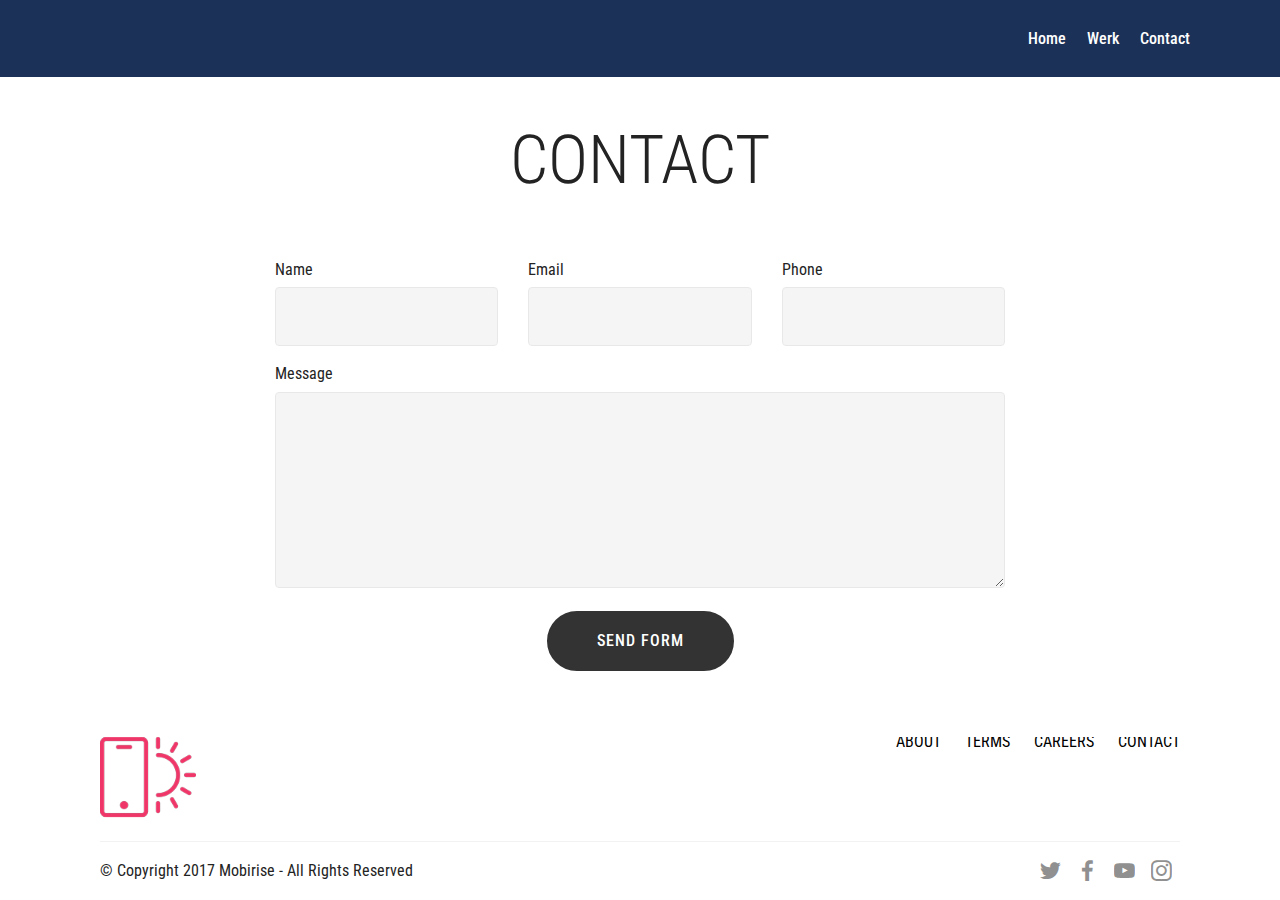
==== commit bd9ae216: "create github pages" ====
--- a/contact.html
+++ b/contact.html
@@ -15,6 +15,7 @@
   <link rel="stylesheet" href="assets/bootstrap/css/bootstrap-grid.min.css">
   <link rel="stylesheet" href="assets/bootstrap/css/bootstrap-reboot.min.css">
   <link rel="stylesheet" href="assets/dropdown/css/style.css">
+  <link rel="stylesheet" href="assets/socicon/css/styles.css">
   <link rel="stylesheet" href="assets/theme/css/style.css">
   <link rel="stylesheet" href="assets/mobirise/css/mbr-additional.css" type="text/css">
   
@@ -26,7 +27,7 @@
 
     
 
-    <nav class="navbar navbar-expand beta-menu navbar-dropdown align-items-center navbar-fixed-top navbar-toggleable-sm bg-color transparent">
+    <nav class="navbar navbar-expand beta-menu navbar-dropdown align-items-center navbar-fixed-top navbar-toggleable-sm">
         <button class="navbar-toggler navbar-toggler-right" type="button" data-toggle="collapse" data-target="#navbarSupportedContent" aria-controls="navbarSupportedContent" aria-expanded="false" aria-label="Toggle navigation">
             <div class="hamburger">
                 <span></span>
@@ -44,16 +45,14 @@
         <div class="collapse navbar-collapse" id="navbarSupportedContent">
             <ul class="navbar-nav nav-dropdown nav-right navbar-nav-top-padding" data-app-modern-menu="true"><li class="nav-item">
                     <a class="nav-link link text-white display-4" href="https://mobirise.com">Home</a>
-                </li>
-                <li class="nav-item dropdown open">
-                    <a class="nav-link link dropdown-toggle text-white display-4" href="werk.html" data-toggle="dropdown-submenu" aria-expanded="true">Werk</a><div class="dropdown-menu"><a class="dropdown-item text-white display-4" href="grafischontwerp.html">grafisch ontwerp</a><a class="dropdown-item text-white display-4" href="fotografie.html">fotografie</a></div>
-                </li><li class="nav-item"><a class="nav-link link text-white display-4" href="contact.html">Contact</a></li></ul>
+                </li><li class="nav-item"><a class="nav-link link text-white display-4" href="https://mobirise.com">Werk</a></li>
+                <li class="nav-item"><a class="nav-link link text-white display-4" href="contact.html">Contact</a></li></ul>
             
         </div>
     </nav>
 </section>
 
-<section class="engine"><a href="https://mobiri.se/e">make your own website for free</a></section><section class="mbr-section form1 cid-r5quG4Xmtc" id="form1-d">
+<section class="engine"><a href="https://mobiri.se/b">create a site for free</a></section><section class="mbr-section form1 cid-r5quG4Xmtc" id="form1-d">
 
     
 
@@ -74,7 +73,7 @@
                         Thanks for filling out the form!
                     </div>
             
-                    <form class="mbr-form" action="https://mobirise.com/" method="post" data-form-title="Mobirise Form"><input type="hidden" name="email" data-form-email="true" value="3HmmqPAu88PGtLIsJCpdbBXEswCzyPb9y1jvnXiyZcxUybtmRmc34Odsw9iLwrab9UMjA8CFKDa3sPKSsH6M4JuAmCISs8RZKRK3dX3fKXfIW5dqasP6p+/CeQmYzyq2">
+                    <form class="mbr-form" action="https://mobirise.com/" method="post" data-form-title="Mobirise Form"><input type="hidden" name="email" data-form-email="true" value="dk+WaCykUhGS5jb6MtBgkUBSgfUqcMHyhYqLDvO68APxLs94+we3/ZaimwNLrZPkwcB32Euoi5KDbim3TofLegwHG9hwWZ4fCBTrNbC+JkrT/Cvx3k1PEAxai45uNTd7">
                         <div class="row row-sm-offset">
                             <div class="col-md-4 multi-horizontal" data-for="name">
                                 <div class="form-group">
@@ -100,18 +99,78 @@
                             <textarea type="text" class="form-control" name="message" rows="7" data-form-field="Message" id="message-form1-d"></textarea>
                         </div>
             
-                        <span class="input-group-btn"><button href="" type="submit" class="btn btn-form btn-warning display-7">SEND FORM</button></span>
+                        <span class="input-group-btn"><button href="" type="submit" class="btn btn-form btn-black display-7">SEND FORM</button></span>
                     </form>
             </div>
         </div>
     </div>
 </section>
 
-<section class="map1 cid-r5quG6iySK" id="map1-e">
+<section class="cid-raHBwLRI5v mbr-reveal" id="footer5-17">
 
-     
+    
 
-    <div class="google-map"><iframe frameborder="0" style="border:0" src="https://www.google.com/maps/embed/v1/place?key=AIzaSyA0Dx_boXQiwvdz8sJHoYeZNVTdoWONYkU&amp;q=place_id:ChIJn6wOs6lZwokRLKy1iqRcoKw" allowfullscreen=""></iframe></div>
+    
+
+    <div class="container">
+        <div class="media-container-row">
+            <div class="col-md-3">
+                <div class="media-wrap">
+                    <a href="https://mobirise.com/">
+                       <img src="assets/images/logo2.png" alt="Mobirise">
+                    </a>
+                </div>
+            </div>
+            <div class="col-md-9">
+                <p class="mbr-text align-right links mbr-fonts-style display-7">
+                    <a href="#" class="text-black">ABOUT</a> &nbsp;&nbsp;&nbsp;&nbsp;
+                    <a href="#" class="text-black">TERMS</a> &nbsp;&nbsp;&nbsp;&nbsp;
+                    <a href="#" class="text-black">CAREERS</a> &nbsp;&nbsp;&nbsp;&nbsp;
+                    <a href="#" class="text-black">CONTACT</a>
+                </p>
+            </div>
+        </div>
+        <div class="footer-lower">
+            <div class="media-container-row">
+                <div class="col-md-12">
+                    <hr>
+                </div>
+            </div>
+            <div class="media-container-row mbr-white">
+                <div class="col-md-6 copyright">
+                    <p class="mbr-text mbr-fonts-style display-7">
+                        © Copyright 2017 Mobirise - All Rights Reserved
+                    </p>
+                </div>
+                <div class="col-md-6">
+                    <div class="social-list align-right">
+                        <div class="soc-item">
+                            <a href="https://twitter.com/mobirise" target="_blank">
+                                <span class="socicon-twitter socicon mbr-iconfont mbr-iconfont-social"></span>
+                            </a>
+                        </div>
+                        <div class="soc-item">
+                            <a href="https://www.facebook.com/pages/Mobirise/1616226671953247" target="_blank">
+                                <span class="socicon-facebook socicon mbr-iconfont mbr-iconfont-social"></span>
+                            </a>
+                        </div>
+                        <div class="soc-item">
+                            <a href="https://www.youtube.com/c/mobirise" target="_blank">
+                                <span class="socicon-youtube socicon mbr-iconfont mbr-iconfont-social"></span>
+                            </a>
+                        </div>
+                        <div class="soc-item">
+                            <a href="https://instagram.com/mobirise" target="_blank">
+                                <span class="socicon-instagram socicon mbr-iconfont mbr-iconfont-social"></span>
+                            </a>
+                        </div>
+                        
+                        
+                    </div>
+                </div>
+            </div>
+        </div>
+    </div>
 </section>
 
 
--- a/assets/socicon/css/styles.css
+++ b/assets/socicon/css/styles.css
@@ -0,0 +1,544 @@
+@charset "UTF-8";
+
+@font-face {
+  font-family: "socicon";
+  src:url("../fonts/socicon.eot");
+  src:url("../fonts/socicon.eot?#iefix") format("embedded-opentype"),
+    url("../fonts/socicon.woff") format("woff"),
+    url("../fonts/socicon.ttf") format("truetype"),
+    url("../fonts/socicon.svg#socicon") format("svg");
+  font-weight: normal;
+  font-style: normal;
+
+}
+
+[data-icon]:before {
+  font-family: "socicon" !important;
+  content: attr(data-icon);
+  font-style: normal !important;
+  font-weight: normal !important;
+  font-variant: normal !important;
+  text-transform: none !important;
+  speak: none;
+  line-height: 1;
+  -webkit-font-smoothing: antialiased;
+  -moz-osx-font-smoothing: grayscale;
+}
+
+[class^="socicon-"]:before,
+[class*=" socicon-"]:before {
+  font-family: "socicon" !important;
+  font-style: normal !important;
+  font-weight: normal !important;
+  font-variant: normal !important;
+  text-transform: none !important;
+  speak: none;
+  line-height: 1;
+  -webkit-font-smoothing: antialiased;
+  -moz-osx-font-smoothing: grayscale;
+}
+
+.socicon-modelmayhem:before {
+  content: "\e000";
+}
+.socicon-mixcloud:before {
+  content: "\e001";
+}
+.socicon-drupal:before {
+  content: "\e002";
+}
+.socicon-swarm:before {
+  content: "\e003";
+}
+.socicon-istock:before {
+  content: "\e004";
+}
+.socicon-yammer:before {
+  content: "\e005";
+}
+.socicon-ello:before {
+  content: "\e006";
+}
+.socicon-stackoverflow:before {
+  content: "\e007";
+}
+.socicon-persona:before {
+  content: "\e008";
+}
+.socicon-triplej:before {
+  content: "\e009";
+}
+.socicon-houzz:before {
+  content: "\e00a";
+}
+.socicon-rss:before {
+  content: "\e00b";
+}
+.socicon-paypal:before {
+  content: "\e00c";
+}
+.socicon-odnoklassniki:before {
+  content: "\e00d";
+}
+.socicon-airbnb:before {
+  content: "\e00e";
+}
+.socicon-periscope:before {
+  content: "\e00f";
+}
+.socicon-outlook:before {
+  content: "\e010";
+}
+.socicon-coderwall:before {
+  content: "\e011";
+}
+.socicon-tripadvisor:before {
+  content: "\e012";
+}
+.socicon-appnet:before {
+  content: "\e013";
+}
+.socicon-goodreads:before {
+  content: "\e014";
+}
+.socicon-tripit:before {
+  content: "\e015";
+}
+.socicon-lanyrd:before {
+  content: "\e016";
+}
+.socicon-slideshare:before {
+  content: "\e017";
+}
+.socicon-buffer:before {
+  content: "\e018";
+}
+.socicon-disqus:before {
+  content: "\e019";
+}
+.socicon-vkontakte:before {
+  content: "\e01a";
+}
+.socicon-whatsapp:before {
+  content: "\e01b";
+}
+.socicon-patreon:before {
+  content: "\e01c";
+}
+.socicon-storehouse:before {
+  content: "\e01d";
+}
+.socicon-pocket:before {
+  content: "\e01e";
+}
+.socicon-mail:before {
+  content: "\e01f";
+}
+.socicon-blogger:before {
+  content: "\e020";
+}
+.socicon-technorati:before {
+  content: "\e021";
+}
+.socicon-reddit:before {
+  content: "\e022";
+}
+.socicon-dribbble:before {
+  content: "\e023";
+}
+.socicon-stumbleupon:before {
+  content: "\e024";
+}
+.socicon-digg:before {
+  content: "\e025";
+}
+.socicon-envato:before {
+  content: "\e026";
+}
+.socicon-behance:before {
+  content: "\e027";
+}
+.socicon-delicious:before {
+  content: "\e028";
+}
+.socicon-deviantart:before {
+  content: "\e029";
+}
+.socicon-forrst:before {
+  content: "\e02a";
+}
+.socicon-play:before {
+  content: "\e02b";
+}
+.socicon-zerply:before {
+  content: "\e02c";
+}
+.socicon-wikipedia:before {
+  content: "\e02d";
+}
+.socicon-apple:before {
+  content: "\e02e";
+}
+.socicon-flattr:before {
+  content: "\e02f";
+}
+.socicon-github:before {
+  content: "\e030";
+}
+.socicon-renren:before {
+  content: "\e031";
+}
+.socicon-friendfeed:before {
+  content: "\e032";
+}
+.socicon-newsvine:before {
+  content: "\e033";
+}
+.socicon-identica:before {
+  content: "\e034";
+}
+.socicon-bebo:before {
+  content: "\e035";
+}
+.socicon-zynga:before {
+  content: "\e036";
+}
+.socicon-steam:before {
+  content: "\e037";
+}
+.socicon-xbox:before {
+  content: "\e038";
+}
+.socicon-windows:before {
+  content: "\e039";
+}
+.socicon-qq:before {
+  content: "\e03a";
+}
+.socicon-douban:before {
+  content: "\e03b";
+}
+.socicon-meetup:before {
+  content: "\e03c";
+}
+.socicon-playstation:before {
+  content: "\e03d";
+}
+.socicon-android:before {
+  content: "\e03e";
+}
+.socicon-snapchat:before {
+  content: "\e03f";
+}
+.socicon-twitter:before {
+  content: "\e040";
+}
+.socicon-facebook:before {
+  content: "\e041";
+}
+.socicon-googleplus:before {
+  content: "\e042";
+}
+.socicon-pinterest:before {
+  content: "\e043";
+}
+.socicon-foursquare:before {
+  content: "\e044";
+}
+.socicon-yahoo:before {
+  content: "\e045";
+}
+.socicon-skype:before {
+  content: "\e046";
+}
+.socicon-yelp:before {
+  content: "\e047";
+}
+.socicon-feedburner:before {
+  content: "\e048";
+}
+.socicon-linkedin:before {
+  content: "\e049";
+}
+.socicon-viadeo:before {
+  content: "\e04a";
+}
+.socicon-xing:before {
+  content: "\e04b";
+}
+.socicon-myspace:before {
+  content: "\e04c";
+}
+.socicon-soundcloud:before {
+  content: "\e04d";
+}
+.socicon-spotify:before {
+  content: "\e04e";
+}
+.socicon-grooveshark:before {
+  content: "\e04f";
+}
+.socicon-lastfm:before {
+  content: "\e050";
+}
+.socicon-youtube:before {
+  content: "\e051";
+}
+.socicon-vimeo:before {
+  content: "\e052";
+}
+.socicon-dailymotion:before {
+  content: "\e053";
+}
+.socicon-vine:before {
+  content: "\e054";
+}
+.socicon-flickr:before {
+  content: "\e055";
+}
+.socicon-500px:before {
+  content: "\e056";
+}
+.socicon-wordpress:before {
+  content: "\e058";
+}
+.socicon-tumblr:before {
+  content: "\e059";
+}
+.socicon-twitch:before {
+  content: "\e05a";
+}
+.socicon-8tracks:before {
+  content: "\e05b";
+}
+.socicon-amazon:before {
+  content: "\e05c";
+}
+.socicon-icq:before {
+  content: "\e05d";
+}
+.socicon-smugmug:before {
+  content: "\e05e";
+}
+.socicon-ravelry:before {
+  content: "\e05f";
+}
+.socicon-weibo:before {
+  content: "\e060";
+}
+.socicon-baidu:before {
+  content: "\e061";
+}
+.socicon-angellist:before {
+  content: "\e062";
+}
+.socicon-ebay:before {
+  content: "\e063";
+}
+.socicon-imdb:before {
+  content: "\e064";
+}
+.socicon-stayfriends:before {
+  content: "\e065";
+}
+.socicon-residentadvisor:before {
+  content: "\e066";
+}
+.socicon-google:before {
+  content: "\e067";
+}
+.socicon-yandex:before {
+  content: "\e068";
+}
+.socicon-sharethis:before {
+  content: "\e069";
+}
+.socicon-bandcamp:before {
+  content: "\e06a";
+}
+.socicon-itunes:before {
+  content: "\e06b";
+}
+.socicon-deezer:before {
+  content: "\e06c";
+}
+.socicon-telegram:before {
+  content: "\e06e";
+}
+.socicon-openid:before {
+  content: "\e06f";
+}
+.socicon-amplement:before {
+  content: "\e070";
+}
+.socicon-viber:before {
+  content: "\e071";
+}
+.socicon-zomato:before {
+  content: "\e072";
+}
+.socicon-draugiem:before {
+  content: "\e074";
+}
+.socicon-endomodo:before {
+  content: "\e075";
+}
+.socicon-filmweb:before {
+  content: "\e076";
+}
+.socicon-stackexchange:before {
+  content: "\e077";
+}
+.socicon-wykop:before {
+  content: "\e078";
+}
+.socicon-teamspeak:before {
+  content: "\e079";
+}
+.socicon-teamviewer:before {
+  content: "\e07a";
+}
+.socicon-ventrilo:before {
+  content: "\e07b";
+}
+.socicon-younow:before {
+  content: "\e07c";
+}
+.socicon-raidcall:before {
+  content: "\e07d";
+}
+.socicon-mumble:before {
+  content: "\e07e";
+}
+.socicon-medium:before {
+  content: "\e06d";
+}
+.socicon-bebee:before {
+  content: "\e07f";
+}
+.socicon-hitbox:before {
+  content: "\e080";
+}
+.socicon-reverbnation:before {
+  content: "\e081";
+}
+.socicon-formulr:before {
+  content: "\e082";
+}
+.socicon-instagram:before {
+  content: "\e057";
+}
+.socicon-battlenet:before {
+  content: "\e083";
+}
+.socicon-chrome:before {
+  content: "\e084";
+}
+.socicon-discord:before {
+  content: "\e086";
+}
+.socicon-issuu:before {
+  content: "\e087";
+}
+.socicon-macos:before {
+  content: "\e088";
+}
+.socicon-firefox:before {
+  content: "\e089";
+}
+.socicon-opera:before {
+  content: "\e08d";
+}
+.socicon-keybase:before {
+  content: "\e090";
+}
+.socicon-alliance:before {
+  content: "\e091";
+}
+.socicon-livejournal:before {
+  content: "\e092";
+}
+.socicon-googlephotos:before {
+  content: "\e093";
+}
+.socicon-horde:before {
+  content: "\e094";
+}
+.socicon-etsy:before {
+  content: "\e095";
+}
+.socicon-zapier:before {
+  content: "\e096";
+}
+.socicon-google-scholar:before {
+  content: "\e097";
+}
+.socicon-researchgate:before {
+  content: "\e098";
+}
+.socicon-wechat:before {
+  content: "\e099";
+}
+.socicon-strava:before {
+  content: "\e09a";
+}
+.socicon-line:before {
+  content: "\e09b";
+}
+.socicon-lyft:before {
+  content: "\e09c";
+}
+.socicon-uber:before {
+  content: "\e09d";
+}
+.socicon-songkick:before {
+  content: "\e09e";
+}
+.socicon-viewbug:before {
+  content: "\e09f";
+}
+.socicon-googlegroups:before {
+  content: "\e0a0";
+}
+.socicon-quora:before {
+  content: "\e073";
+}
+.socicon-diablo:before {
+  content: "\e085";
+}
+.socicon-blizzard:before {
+  content: "\e0a1";
+}
+.socicon-hearthstone:before {
+  content: "\e08b";
+}
+.socicon-heroes:before {
+  content: "\e08a";
+}
+.socicon-overwatch:before {
+  content: "\e08c";
+}
+.socicon-warcraft:before {
+  content: "\e08e";
+}
+.socicon-starcraft:before {
+  content: "\e08f";
+}
+.socicon-beam:before {
+  content: "\e0a2";
+}
+.socicon-curse:before {
+  content: "\e0a3";
+}
+.socicon-player:before {
+  content: "\e0a4";
+}
+.socicon-streamjar:before {
+  content: "\e0a5";
+}
+.socicon-nintendo:before {
+  content: "\e0a6";
+}
+.socicon-hellocoton:before {
+  content: "\e0a7";
+}
--- a/assets/mobirise/css/mbr-additional.css
+++ b/assets/mobirise/css/mbr-additional.css
@@ -1509,13 +1509,13 @@
   display: none;
 }
 .cid-r60iSLROTa .navbar {
-  background: #ff8200;
+  background: #1c3157;
   transition: none;
   min-height: 77px;
   padding: .5rem 0;
 }
 .cid-r60iSLROTa .navbar-dropdown.bg-color.transparent.opened {
-  background: #ff8200;
+  background: #1c3157;
 }
 .cid-r60iSLROTa a {
   font-style: normal;
@@ -1603,7 +1603,7 @@
   padding-bottom: 0;
 }
 .cid-r60iSLROTa .dropdown .dropdown-menu {
-  background: #ff8200;
+  background: #1c3157;
   display: none;
   position: absolute;
   min-width: 5rem;
@@ -1905,51 +1905,8 @@
 .cid-r60iSLROTa .dropdown-item:hover {
   color: #767676 !important;
 }
-.cid-r5qCLVheoJ {
-  padding-top: 135px;
-  padding-bottom: 135px;
-  background-image: url("../../../assets/images/dsc-0363b-2000x1333.jpg");
-}
-.cid-r5qCLVheoJ .nav-tabs .nav-item.open .nav-link:focus,
-.cid-r5qCLVheoJ .nav-tabs .nav-link.active:focus {
-  outline: none;
-}
-.cid-r5qCLVheoJ .nav-tabs {
-  -webkit-justify-content: center;
-  justify-content: center;
-  -webkit-flex-wrap: wrap;
-  flex-wrap: wrap;
-  border-bottom: none;
-}
-.cid-r5qCLVheoJ .nav-tabs .nav-item {
-  padding: .5rem;
-}
-.cid-r5qCLVheoJ .nav-tabs .nav-link {
-  color: #ffffff;
-  font-style: normal;
-  font-weight: 500;
-  border: 1px solid #ffffff;
-  transition: all .5s;
-}
-.cid-r5qCLVheoJ .nav-tabs .nav-link:hover {
-  cursor: pointer;
-  background-color: #ff8200;
-}
-.cid-r5qCLVheoJ .nav-tabs .nav-link.active {
-  font-weight: 500;
-  color: #ffffff;
-  font-style: normal;
-  background-color: #ff8200;
-  border-color: #ff8200;
-}
-.cid-r5qCLVheoJ .nav-tabs .nav-link.active:hover {
-  background-color: #ff8200;
-}
-.cid-r5qCLVheoJ p {
-  color: #ffffff;
-}
-.cid-r5qCLVheoJ .mbr-text {
-  text-align: center;
+.cid-ra3ur1e5hw {
+  background-image: url("../../../assets/images/dsc-0363c.jpg");
 }
 .cid-r966yQ76Eh {
   padding-top: 120px;
@@ -2026,13 +1983,13 @@
   color: #ff8200;
 }
 .cid-r60j9pSsD9 .navbar {
-  background: #9eb7e6;
+  background: #1c3157;
   transition: none;
   min-height: 77px;
   padding: .5rem 0;
 }
 .cid-r60j9pSsD9 .navbar-dropdown.bg-color.transparent.opened {
-  background: #9eb7e6;
+  background: #1c3157;
 }
 .cid-r60j9pSsD9 a {
   font-style: normal;
@@ -2120,7 +2077,7 @@
   padding-bottom: 0;
 }
 .cid-r60j9pSsD9 .dropdown .dropdown-menu {
-  background: #9eb7e6;
+  background: #1c3157;
   display: none;
   position: absolute;
   min-width: 5rem;
@@ -2424,7 +2381,7 @@
 }
 .cid-r5quG4Xmtc {
   padding-top: 120px;
-  padding-bottom: 90px;
+  padding-bottom: 60px;
   background-color: #ffffff;
 }
 .cid-r5quG4Xmtc .title {
@@ -2449,40 +2406,81 @@
   display: block;
   text-align: center;
 }
-.cid-r5quG6iySK .google-map {
-  height: 25rem;
-  position: relative;
-}
-.cid-r5quG6iySK .google-map iframe {
-  height: 100%;
-  width: 100%;
-}
-.cid-r5quG6iySK .google-map [data-state-details] {
-  color: #6b6763;
-  font-family: Montserrat;
-  height: 1.5em;
-  margin-top: -0.75em;
-  padding-left: 1.25rem;
-  padding-right: 1.25rem;
-  position: absolute;
-  text-align: center;
-  top: 50%;
-  width: 100%;
-}
-.cid-r5quG6iySK .google-map[data-state] {
-  background: #e9e5dc;
-}
-.cid-r5quG6iySK .google-map[data-state="loading"] [data-state-details] {
-  display: none;
+.cid-raHBwLRI5v {
+  padding-top: 75px;
+  padding-bottom: 0px;
+  background-color: #ffffff;
+}
+@media (max-width: 767px) {
+  .cid-raHBwLRI5v .media-wrap {
+    margin-bottom: 1rem;
+    text-align: center;
+  }
+}
+.cid-raHBwLRI5v .media-wrap .mbr-iconfont-logo {
+  font-size: 7rem;
+  color: #f36;
+}
+.cid-raHBwLRI5v .media-wrap img {
+  height: 6rem;
+}
+.cid-raHBwLRI5v .mbr-text {
+  color: #767676;
+}
+@media (max-width: 767px) {
+  .cid-raHBwLRI5v .footer-lower .copyright {
+    margin-bottom: 1rem;
+    text-align: center;
+  }
+}
+.cid-raHBwLRI5v .footer-lower hr {
+  margin: 1rem 0;
+  border-color: #000;
+  opacity: .05;
+}
+.cid-raHBwLRI5v .footer-lower .social-list {
+  padding-left: 0;
+  margin-bottom: 0;
+  list-style: none;
+  display: -webkit-flex;
+  flex-wrap: wrap;
+  justify-content: flex-end;
+  -webkit-justify-content: flex-end;
+  -webkit-flex-wrap: wrap;
+}
+.cid-raHBwLRI5v .footer-lower .social-list .mbr-iconfont-social {
+  font-size: 1.3rem;
+  color: #232323;
+}
+.cid-raHBwLRI5v .footer-lower .social-list .soc-item {
+  margin: 0 .5rem;
+}
+.cid-raHBwLRI5v .footer-lower .social-list a {
+  margin: 0;
+  opacity: .5;
+  -webkit-transition: .2s linear;
+  transition: .2s linear;
+}
+.cid-raHBwLRI5v .footer-lower .social-list a:hover {
+  opacity: 1;
+}
+@media (max-width: 767px) {
+  .cid-raHBwLRI5v .footer-lower .social-list {
+    justify-content: center;
+    -webkit-justify-content: center;
+  }
+}
+.cid-raHBwLRI5v .copyright > p {
+  color: #232323;
 }
 .cid-r60je7J7uM .navbar {
-  background: #9eb7e6;
+  background: #1c3157;
   transition: none;
   min-height: 77px;
   padding: .5rem 0;
 }
 .cid-r60je7J7uM .navbar-dropdown.bg-color.transparent.opened {
-  background: #9eb7e6;
+  background: #1c3157;
 }
 .cid-r60je7J7uM a {
   font-style: normal;
@@ -2570,7 +2568,7 @@
   padding-bottom: 0;
 }
 .cid-r60je7J7uM .dropdown .dropdown-menu {
-  background: #9eb7e6;
+  background: #1c3157;
   display: none;
   position: absolute;
   min-width: 5rem;
@@ -2880,26 +2878,88 @@
 .cid-r5quKXvZmo .mbr-section-subtitle {
   color: #767676;
 }
-.cid-r9d8wW8SxY {
-  background: #ffffff;
-  padding-top: 105px;
-  padding-bottom: 15px;
-}
-.cid-r9d8wW8SxY .image-block {
-  margin: auto;
-}
-.cid-r9d8wW8SxY figcaption {
-  position: relative;
-}
-.cid-r9d8wW8SxY figcaption div {
+.cid-r9nKnlc83h {
+  padding-top: 0px;
+  padding-bottom: 105px;
+  background-color: #ffffff;
+}
+.cid-r9nKnlc83h .line {
+  background-color: #1c3157;
+  color: #1c3157;
+  align: center;
+  height: 2px;
+  margin: 0 auto;
+}
+.cid-r9nKnlc83h .section-text {
+  padding: 2rem 0;
+}
+.cid-r9nKnlc83h .inner-container {
+  margin: 0 auto;
+}
+@media (max-width: 768px) {
+  .cid-r9nKnlc83h .inner-container {
+    width: 100% !important;
+  }
+}
+.cid-r9nHIEO8tg {
+  padding-top: 0px;
+  padding-bottom: 0px;
+  background-color: #ffffff;
+}
+.cid-r9nHIEO8tg .mbr-slider .carousel-control {
+  background: #1b1b1b;
+}
+.cid-r9nHIEO8tg .mbr-slider .carousel-control-prev {
+  left: 0;
+  margin-left: 2.5rem;
+}
+.cid-r9nHIEO8tg .mbr-slider .carousel-control-next {
+  right: 0;
+  margin-right: 2.5rem;
+}
+.cid-r9nHIEO8tg .mbr-slider .modal-body .close {
+  background: #1b1b1b;
+}
+.cid-r9nHIEO8tg .mbr-gallery-item > div::before {
+  content: '';
   position: absolute;
+  left: 0;
+  top: 0;
+  width: 100%;
+  height: 100%;
+  background: #554346;
+  opacity: 0;
+  -webkit-transition: 0.2s opacity ease-in-out;
+  transition: 0.2s opacity ease-in-out;
+}
+.cid-r9nHIEO8tg .mbr-gallery-item > div:hover .mbr-gallery-title::before {
+  background: transparent !important;
+}
+.cid-r9nHIEO8tg .mbr-gallery-item > div:hover:before {
+  opacity: 0.6 !important;
+}
+.cid-r9nHIEO8tg .mbr-gallery-title {
+  font-size: .9em;
+  position: absolute;
+  display: block;
+  width: 100%;
   bottom: 0;
+  padding: 1rem;
+  color: #fff;
+  z-index: 2;
+}
+.cid-r9nHIEO8tg .mbr-gallery-title:before {
+  content: " ";
   width: 100%;
-}
-@media (max-width: 768px) {
-  .cid-r9d8wW8SxY .image-block {
-    width: 100% !important;
-  }
+  height: 100%;
+  top: 0;
+  left: 0;
+  z-index: -1;
+  position: absolute;
+  background: #554346 !important;
+  opacity: 0.6;
+  -webkit-transition: 0.2s background ease-in-out;
+  transition: 0.2s background ease-in-out;
 }
 .cid-r9dhLM4F9a {
   padding-top: 0px;
@@ -2907,8 +2967,8 @@
   background-color: #ffffff;
 }
 .cid-r9dhLM4F9a .line {
-  background-color: #9eb7e6;
-  color: #9eb7e6;
+  background-color: #1c3157;
+  color: #1c3157;
   align: center;
   height: 2px;
   margin: 0 auto;
@@ -2926,7 +2986,7 @@
 }
 .cid-r9d8xwT7Um {
   background: #ffffff;
-  padding-top: 105px;
+  padding-top: 75px;
   padding-bottom: 15px;
 }
 .cid-r9d8xwT7Um .image-block {
@@ -2951,8 +3011,8 @@
   background-color: #ffffff;
 }
 .cid-r9d8veLiei .line {
-  background-color: #9eb7e6;
-  color: #9eb7e6;
+  background-color: #1c3157;
+  color: #1c3157;
   align: center;
   height: 2px;
   margin: 0 auto;
@@ -2968,8 +3028,93 @@
     width: 100% !important;
   }
 }
+.cid-r9nEzSxuwp {
+  padding-top: 75px;
+  padding-bottom: 0px;
+  background-color: #ffffff;
+}
+.cid-r9nEzSxuwp .mbr-slider .carousel-control {
+  background: #1b1b1b;
+}
+.cid-r9nEzSxuwp .mbr-slider .carousel-control-prev {
+  left: 0;
+  margin-left: 2.5rem;
+}
+.cid-r9nEzSxuwp .mbr-slider .carousel-control-next {
+  right: 0;
+  margin-right: 2.5rem;
+}
+.cid-r9nEzSxuwp .mbr-slider .modal-body .close {
+  background: #1b1b1b;
+}
+.cid-r9nEzSxuwp .mbr-gallery-item > div::before {
+  content: '';
+  position: absolute;
+  left: 0;
+  top: 0;
+  width: 100%;
+  height: 100%;
+  background: #554346;
+  opacity: 0;
+  -webkit-transition: 0.2s opacity ease-in-out;
+  transition: 0.2s opacity ease-in-out;
+  background: linear-gradient(to left, #554346, #45505b) !important;
+}
+.cid-r9nEzSxuwp .mbr-gallery-item > div:hover .mbr-gallery-title::before {
+  background: transparent !important;
+}
+.cid-r9nEzSxuwp .mbr-gallery-item > div:hover:before {
+  opacity: 0.7 !important;
+}
+.cid-r9nEzSxuwp .mbr-gallery-title {
+  font-size: .9em;
+  position: absolute;
+  display: block;
+  width: 100%;
+  bottom: 0;
+  padding: 1rem;
+  color: #fff;
+  z-index: 2;
+}
+.cid-r9nEzSxuwp .mbr-gallery-title:before {
+  content: " ";
+  width: 100%;
+  height: 100%;
+  top: 0;
+  left: 0;
+  z-index: -1;
+  position: absolute;
+  background: #554346 !important;
+  opacity: 0.7;
+  -webkit-transition: 0.2s background ease-in-out;
+  transition: 0.2s background ease-in-out;
+  background: linear-gradient(to left, #554346, #45505b) !important;
+}
+.cid-r9nElYcK9q {
+  padding-top: 0px;
+  padding-bottom: 60px;
+  background-color: #ffffff;
+}
+.cid-r9nElYcK9q .line {
+  background-color: #1c3157;
+  color: #1c3157;
+  align: center;
+  height: 2px;
+  margin: 0 auto;
+}
+.cid-r9nElYcK9q .section-text {
+  padding: 2rem 0;
+}
+.cid-r9nElYcK9q .inner-container {
+  margin: 0 auto;
+}
+@media (max-width: 768px) {
+  .cid-r9nElYcK9q .inner-container {
+    width: 100% !important;
+  }
+}
 .cid-r9dgtob1cX {
-  padding-top: 105px;
+  padding-top: 75px;
   padding-bottom: 15px;
   background-color: #ffffff;
 }
@@ -2994,8 +3139,8 @@
   background-color: #ffffff;
 }
 .cid-r9dhKh1WrD .line {
-  background-color: #9eb7e6;
-  color: #9eb7e6;
+  background-color: #1c3157;
+  color: #1c3157;
   align: center;
   height: 2px;
   margin: 0 auto;
@@ -3011,8 +3156,29 @@
     width: 100% !important;
   }
 }
+.cid-r9nJoJ4YNS {
+  background: #ffffff;
+  padding-top: 75px;
+  padding-bottom: 0px;
+}
+.cid-r9nJoJ4YNS .image-block {
+  margin: auto;
+}
+.cid-r9nJoJ4YNS figcaption {
+  position: relative;
+}
+.cid-r9nJoJ4YNS figcaption div {
+  position: absolute;
+  bottom: 0;
+  width: 100%;
+}
+@media (max-width: 768px) {
+  .cid-r9nJoJ4YNS .image-block {
+    width: 100% !important;
+  }
+}
 .cid-r9dhpUF5JW {
-  padding-top: 105px;
+  padding-top: 0px;
   padding-bottom: 15px;
   background-color: #ffffff;
 }
@@ -3033,12 +3199,12 @@
 }
 .cid-r9dhUxdOK3 {
   padding-top: 0px;
-  padding-bottom: 60px;
+  padding-bottom: 120px;
   background-color: #ffffff;
 }
 .cid-r9dhUxdOK3 .line {
-  background-color: #9eb7e6;
-  color: #9eb7e6;
+  background-color: #1c3157;
+  color: #1c3157;
   align: center;
   height: 2px;
   margin: 0 auto;
@@ -3054,23 +3220,108 @@
     width: 100% !important;
   }
 }
-.cid-r5quKYCWMh {
-  padding-top: 60px;
-  padding-bottom: 60px;
-  background-color: #ffffff;
-}
-.cid-r5quKYCWMh .mbr-text,
-.cid-r5quKYCWMh blockquote {
+.cid-r9nLj1Gk0L {
+  padding-top: 45px;
+  padding-bottom: 75px;
+  background-color: #1c3157;
+}
+.cid-r9nLj1Gk0L [class^="socicon-"]:before,
+.cid-r9nLj1Gk0L [class*=" socicon-"]:before {
+  line-height: 44px;
+}
+.cid-r9nLj1Gk0L .btn-social {
+  border-color: #9eb7e6;
+}
+.cid-r9nLj1Gk0L .btn-social:hover {
+  background: #9eb7e6;
+}
+.cid-r9nLj1Gk0L .btn-social:hover i.socicon {
+  color: #000000 !important;
+}
+@media (max-width: 767px) {
+  .cid-r9nLj1Gk0L .btn {
+    font-size: 20px !important;
+  }
+}
+.cid-r9nLj1Gk0L .btn-social,
+.cid-r9nLj1Gk0L .mbr-section-title {
+  color: #ffffff;
+}
+.cid-r9nLdo9ezA {
+  padding-top: 0px;
+  padding-bottom: 0px;
+  background-color: #1c3157;
+}
+@media (max-width: 767px) {
+  .cid-r9nLdo9ezA .media-wrap {
+    margin-bottom: 1rem;
+    text-align: center;
+  }
+}
+.cid-r9nLdo9ezA .media-wrap .mbr-iconfont-logo {
+  font-size: 7rem;
+  color: #f36;
+}
+.cid-r9nLdo9ezA .media-wrap img {
+  height: 6rem;
+}
+.cid-r9nLdo9ezA .mbr-text {
   color: #767676;
 }
+@media (max-width: 767px) {
+  .cid-r9nLdo9ezA .footer-lower .copyright {
+    margin-bottom: 1rem;
+    text-align: center;
+  }
+}
+.cid-r9nLdo9ezA .footer-lower hr {
+  margin: 1rem 0;
+  border-color: #000;
+  opacity: .05;
+}
+.cid-r9nLdo9ezA .footer-lower .social-list {
+  padding-left: 0;
+  margin-bottom: 0;
+  list-style: none;
+  display: -webkit-flex;
+  flex-wrap: wrap;
+  justify-content: flex-end;
+  -webkit-justify-content: flex-end;
+  -webkit-flex-wrap: wrap;
+}
+.cid-r9nLdo9ezA .footer-lower .social-list .mbr-iconfont-social {
+  font-size: 1.3rem;
+  color: #232323;
+}
+.cid-r9nLdo9ezA .footer-lower .social-list .soc-item {
+  margin: 0 .5rem;
+}
+.cid-r9nLdo9ezA .footer-lower .social-list a {
+  margin: 0;
+  opacity: .5;
+  -webkit-transition: .2s linear;
+  transition: .2s linear;
+}
+.cid-r9nLdo9ezA .footer-lower .social-list a:hover {
+  opacity: 1;
+}
+@media (max-width: 767px) {
+  .cid-r9nLdo9ezA .footer-lower .social-list {
+    justify-content: center;
+    -webkit-justify-content: center;
+  }
+}
+.cid-r9nLdo9ezA .copyright > p {
+  color: #ffffff;
+}
 .cid-r60j4g3Wg4 .navbar {
-  background: #9eb7e6;
+  background: #1c3157;
   transition: none;
   min-height: 77px;
   padding: .5rem 0;
 }
 .cid-r60j4g3Wg4 .navbar-dropdown.bg-color.transparent.opened {
-  background: #9eb7e6;
+  background: #1c3157;
 }
 .cid-r60j4g3Wg4 a {
   font-style: normal;
@@ -3158,7 +3409,7 @@
   padding-bottom: 0;
 }
 .cid-r60j4g3Wg4 .dropdown .dropdown-menu {
-  background: #9eb7e6;
+  background: #1c3157;
   display: none;
   position: absolute;
   min-width: 5rem;
@@ -3468,6 +3719,29 @@
 .cid-r5quQaHv0n .mbr-section-subtitle {
   color: #767676;
 }
+.cid-r9nM9sHl2o {
+  padding-top: 0px;
+  padding-bottom: 30px;
+  background-color: #ffffff;
+}
+.cid-r9nM9sHl2o .line {
+  background-color: #1c3157;
+  color: #1c3157;
+  align: center;
+  height: 2px;
+  margin: 0 auto;
+}
+.cid-r9nM9sHl2o .section-text {
+  padding: 2rem 0;
+}
+.cid-r9nM9sHl2o .inner-container {
+  margin: 0 auto;
+}
+@media (max-width: 768px) {
+  .cid-r9nM9sHl2o .inner-container {
+    width: 100% !important;
+  }
+}
 .cid-r9d83ebTGg .modal-body .close {
   background: #1b1b1b;
 }
@@ -3706,23 +3980,191 @@
 .cid-r9d83ebTGg .mbr-overlay ~ .container-slide {
   z-index: auto;
 }
-.cid-r5quQbZnhw {
-  padding-top: 60px;
-  padding-bottom: 60px;
+.cid-r9nNFxYl4N {
+  padding-top: 120px;
+  padding-bottom: 0px;
   background-color: #ffffff;
 }
-.cid-r5quQbZnhw .mbr-text,
-.cid-r5quQbZnhw blockquote {
+.cid-r9nNFxYl4N .line {
+  background-color: #1c3157;
+  color: #1c3157;
+  align: center;
+  height: 2px;
+  margin: 0 auto;
+}
+.cid-r9nNFxYl4N .section-text {
+  padding: 2rem 0;
+}
+.cid-r9nNFxYl4N .inner-container {
+  margin: 0 auto;
+}
+@media (max-width: 768px) {
+  .cid-r9nNFxYl4N .inner-container {
+    width: 100% !important;
+  }
+}
+.cid-r9nNyquptd {
+  padding-top: 30px;
+  padding-bottom: 0px;
+  background-color: #ffffff;
+}
+.cid-r9nNyquptd .mbr-slider .carousel-control {
+  background: #1b1b1b;
+}
+.cid-r9nNyquptd .mbr-slider .carousel-control-prev {
+  left: 0;
+  margin-left: 2.5rem;
+}
+.cid-r9nNyquptd .mbr-slider .carousel-control-next {
+  right: 0;
+  margin-right: 2.5rem;
+}
+.cid-r9nNyquptd .mbr-slider .modal-body .close {
+  background: #1b1b1b;
+}
+.cid-r9nNyquptd .mbr-gallery-item > div::before {
+  content: '';
+  position: absolute;
+  left: 0;
+  top: 0;
+  width: 100%;
+  height: 100%;
+  background: #554346;
+  opacity: 0;
+  -webkit-transition: 0.2s opacity ease-in-out;
+  transition: 0.2s opacity ease-in-out;
+}
+.cid-r9nNyquptd .mbr-gallery-item > div:hover .mbr-gallery-title::before {
+  background: transparent !important;
+}
+.cid-r9nNyquptd .mbr-gallery-item > div:hover:before {
+  opacity: 0 !important;
+}
+.cid-r9nNyquptd .mbr-gallery-title {
+  font-size: .9em;
+  position: absolute;
+  display: block;
+  width: 100%;
+  bottom: 0;
+  padding: 1rem;
+  color: #fff;
+  z-index: 2;
+}
+.cid-r9nNyquptd .mbr-gallery-title:before {
+  content: " ";
+  width: 100%;
+  height: 100%;
+  top: 0;
+  left: 0;
+  z-index: -1;
+  position: absolute;
+  background: #554346 !important;
+  opacity: 0;
+  -webkit-transition: 0.2s background ease-in-out;
+  transition: 0.2s background ease-in-out;
+}
+.cid-r9nRRdhC0Y {
+  padding-top: 120px;
+  padding-bottom: 75px;
+  background-color: #ffffff;
+}
+.cid-r9nRRdhC0Y [class^="socicon-"]:before,
+.cid-r9nRRdhC0Y [class*=" socicon-"]:before {
+  line-height: 44px;
+}
+.cid-r9nRRdhC0Y .btn-social {
+  border-color: #9eb7e6;
+}
+.cid-r9nRRdhC0Y .btn-social:hover {
+  background: #9eb7e6;
+}
+.cid-r9nRRdhC0Y .btn-social:hover i.socicon {
+  color: #000000 !important;
+}
+@media (max-width: 767px) {
+  .cid-r9nRRdhC0Y .btn {
+    font-size: 20px !important;
+  }
+}
+.cid-r9nRRdhC0Y .btn-social,
+.cid-r9nRRdhC0Y .mbr-section-title {
+  color: #232323;
+}
+.cid-r9nRPG3u85 {
+  padding-top: 0px;
+  padding-bottom: 45px;
+  background-color: #ffffff;
+}
+@media (max-width: 767px) {
+  .cid-r9nRPG3u85 .media-wrap {
+    margin-bottom: 1rem;
+    text-align: center;
+  }
+}
+.cid-r9nRPG3u85 .media-wrap .mbr-iconfont-logo {
+  font-size: 7rem;
+  color: #f36;
+}
+.cid-r9nRPG3u85 .media-wrap img {
+  height: 6rem;
+}
+.cid-r9nRPG3u85 .mbr-text {
   color: #767676;
 }
+@media (max-width: 767px) {
+  .cid-r9nRPG3u85 .footer-lower .copyright {
+    margin-bottom: 1rem;
+    text-align: center;
+  }
+}
+.cid-r9nRPG3u85 .footer-lower hr {
+  margin: 1rem 0;
+  border-color: #000;
+  opacity: .05;
+}
+.cid-r9nRPG3u85 .footer-lower .social-list {
+  padding-left: 0;
+  margin-bottom: 0;
+  list-style: none;
+  display: -webkit-flex;
+  flex-wrap: wrap;
+  justify-content: flex-end;
+  -webkit-justify-content: flex-end;
+  -webkit-flex-wrap: wrap;
+}
+.cid-r9nRPG3u85 .footer-lower .social-list .mbr-iconfont-social {
+  font-size: 1.3rem;
+  color: #232323;
+}
+.cid-r9nRPG3u85 .footer-lower .social-list .soc-item {
+  margin: 0 .5rem;
+}
+.cid-r9nRPG3u85 .footer-lower .social-list a {
+  margin: 0;
+  opacity: .5;
+  -webkit-transition: .2s linear;
+  transition: .2s linear;
+}
+.cid-r9nRPG3u85 .footer-lower .social-list a:hover {
+  opacity: 1;
+}
+@media (max-width: 767px) {
+  .cid-r9nRPG3u85 .footer-lower .social-list {
+    justify-content: center;
+    -webkit-justify-content: center;
+  }
+}
+.cid-r9nRPG3u85 .copyright > p {
+  color: #232323;
+}
 .cid-r5qtBoQ91l .navbar {
-  background: #9eb7e6;
+  background: #1c3157;
   transition: none;
   min-height: 77px;
   padding: .5rem 0;
 }
 .cid-r5qtBoQ91l .navbar-dropdown.bg-color.transparent.opened {
-  background: #9eb7e6;
+  background: #1c3157;
 }
 .cid-r5qtBoQ91l a {
   font-style: normal;
@@ -3810,7 +4252,7 @@
   padding-bottom: 0;
 }
 .cid-r5qtBoQ91l .dropdown .dropdown-menu {
-  background: #9eb7e6;
+  background: #1c3157;
   display: none;
   position: absolute;
   min-width: 5rem;
